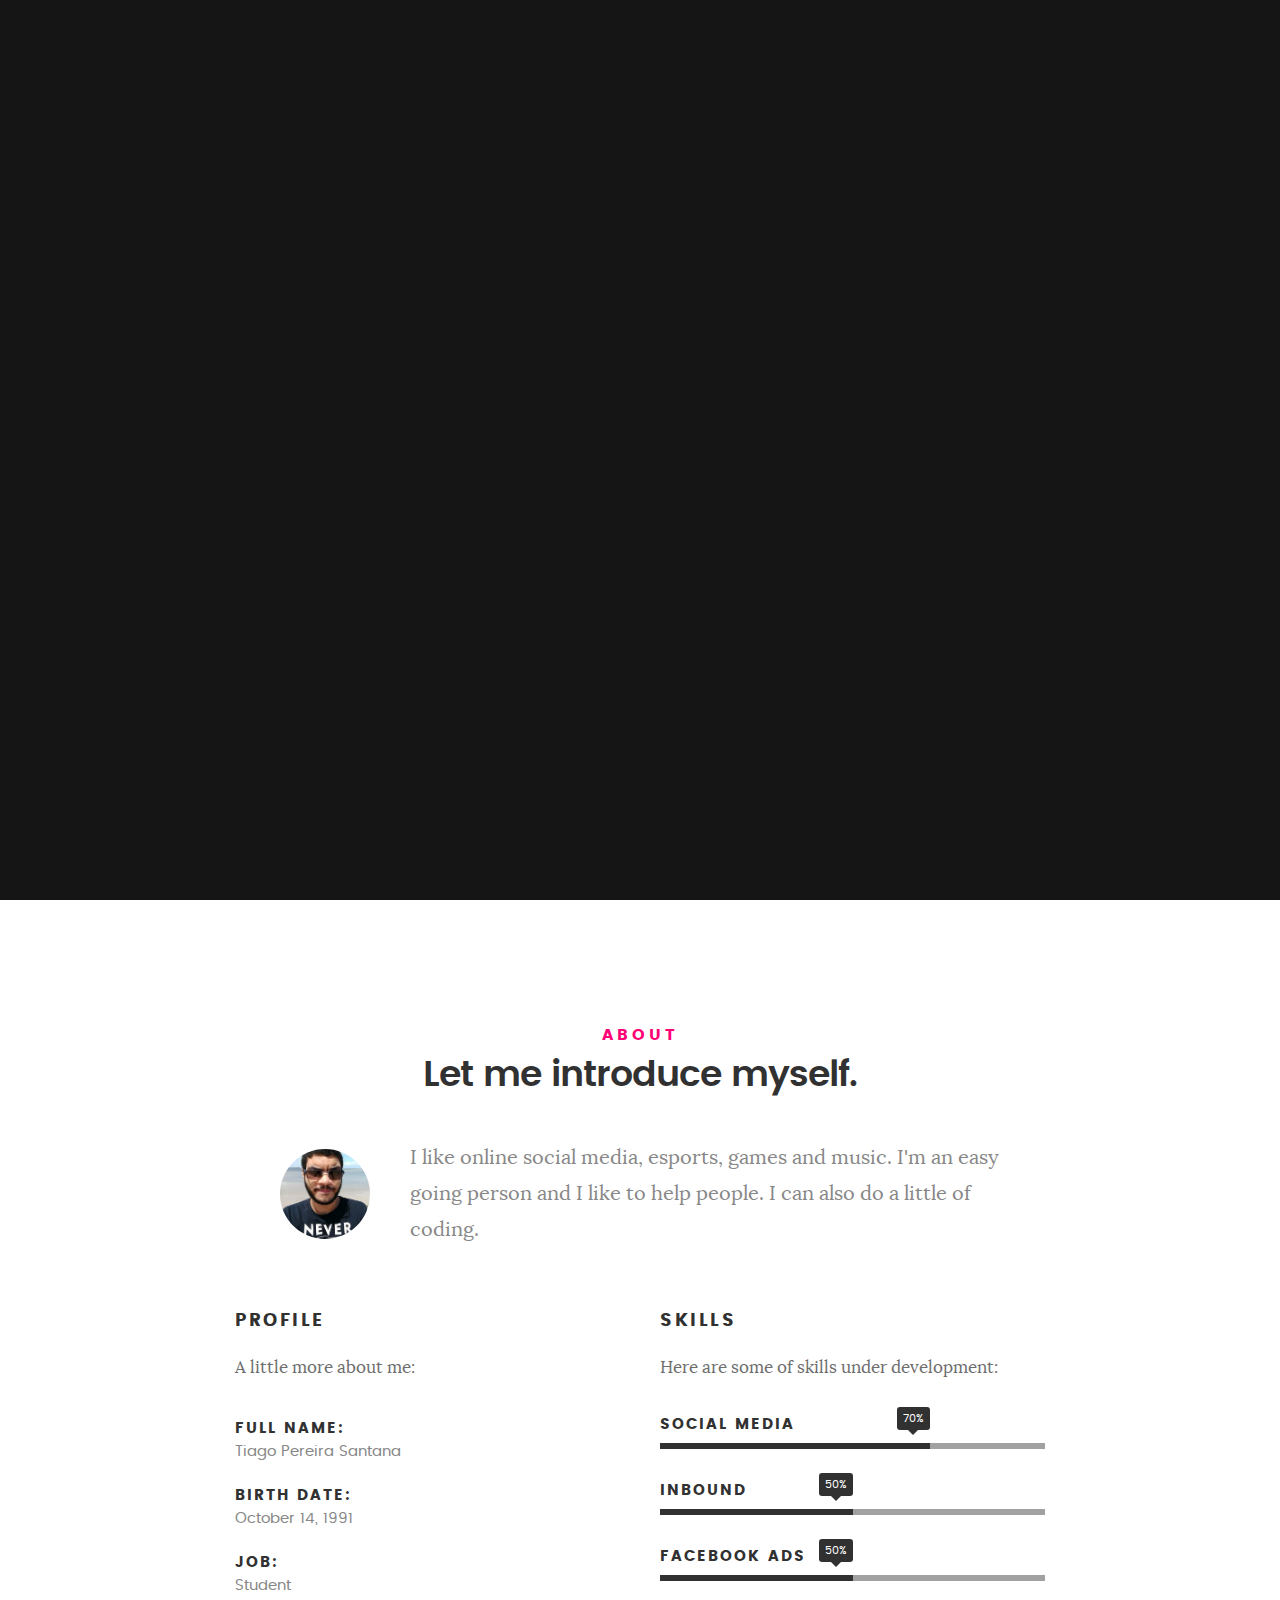
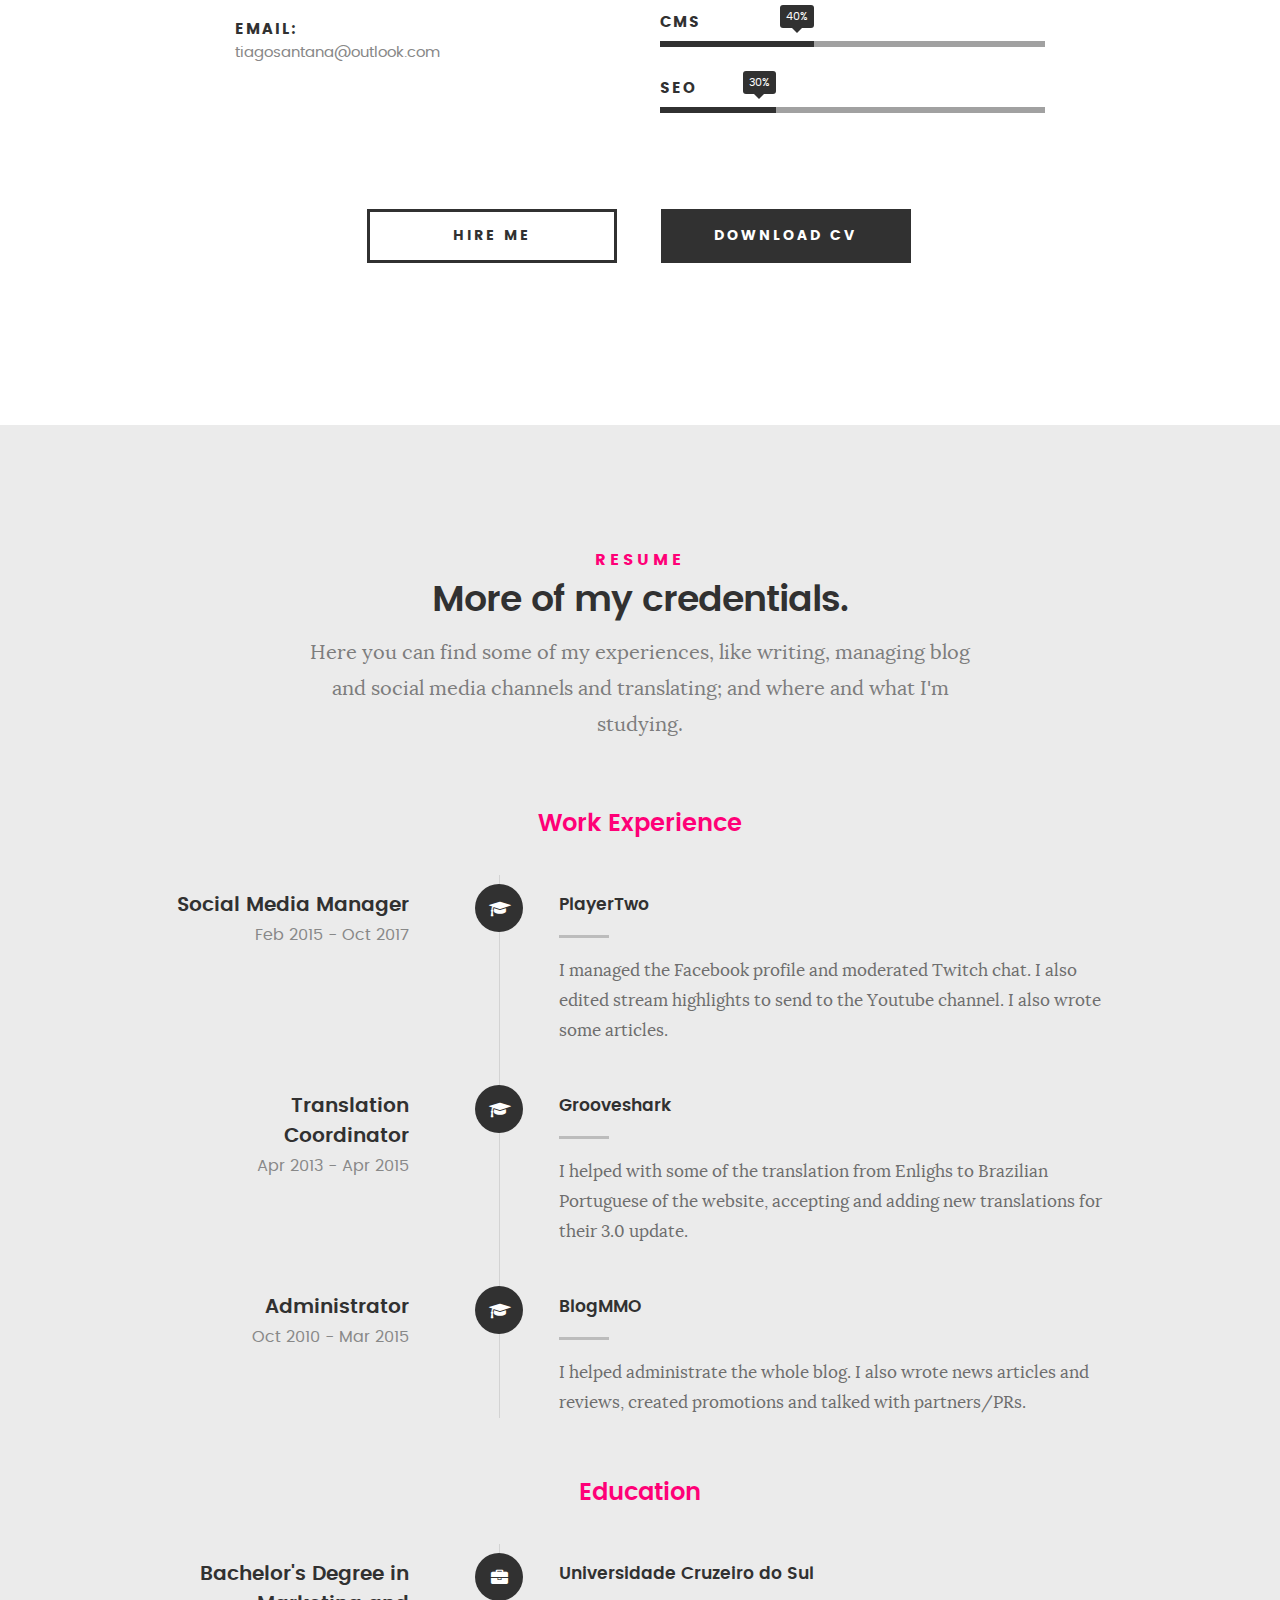
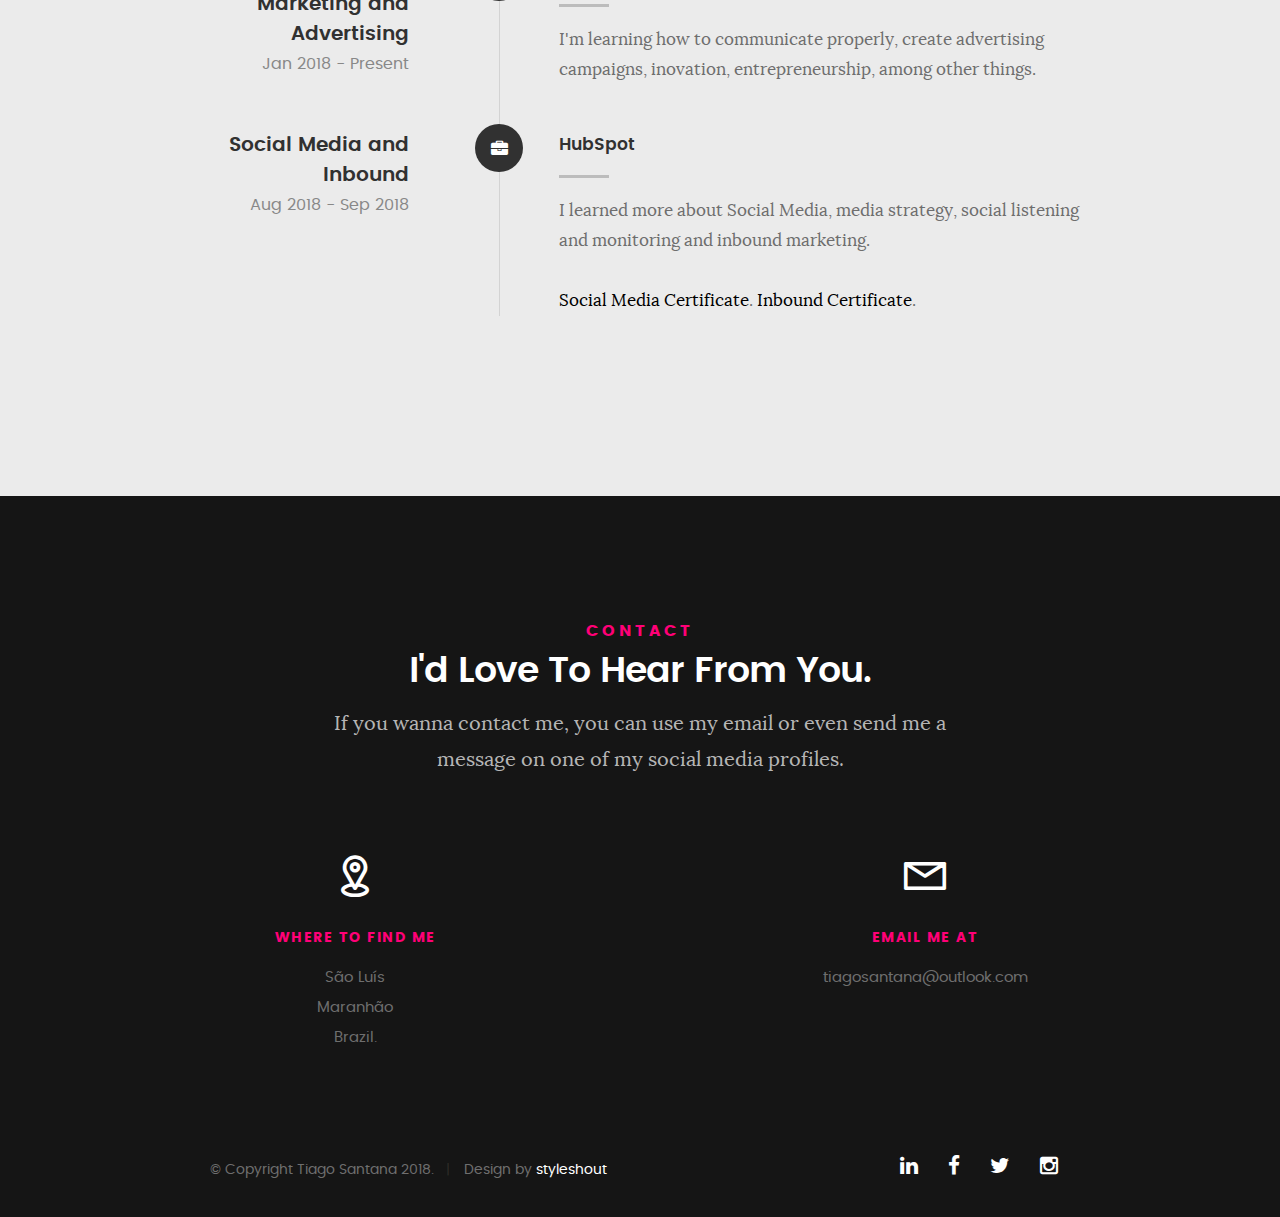
==== index.html @ cdd27bb0 "Lead text changed" ====
<!DOCTYPE html>
<!--[if IE 8 ]><html class="no-js oldie ie8" lang="en"> <![endif]-->
<!--[if IE 9 ]><html class="no-js oldie ie9" lang="en"> <![endif]-->
<!--[if (gte IE 9)|!(IE)]><!--><html class="no-js" lang="en"> <!--<![endif]-->
<head>

   <!--- basic page needs
   ================================================== -->
   <meta charset="utf-8">
	<title>Tiago Santana</title>
	<meta name="description" content="Personal website">  
	<meta name="author" content="Tiago Santana">

   <!-- mobile specific metas
   ================================================== -->
	<meta name="viewport" content="width=device-width, initial-scale=1, maximum-scale=1">

 	<!-- CSS
   ================================================== -->
   <link rel="stylesheet" href="css/base.css">  
   <link rel="stylesheet" href="css/main.css">
   <link rel="stylesheet" href="css/vendor.css">     

   <!-- script
   ================================================== -->   
	<script src="js/modernizr.js"></script>
	<script src="js/pace.min.js"></script>

   <!-- favicons
	================================================== -->
	<link rel="icon" type="image/png" href="favicon.png">

</head>

<body id="top">

	<!-- header 
   ================================================== -->
   <header>   	
   	<div class="row">

   		<div class="top-bar">
   			<a class="menu-toggle" href="#"><span>Menu</span></a>

	   		<div class="logo">
		         <a href="index.html">MENU</a>
		      </div>		      

		   	<nav id="main-nav-wrap">
					<ul class="main-navigation">
						<li class="current"><a class="smoothscroll"  href="#intro" title="">Home</a></li>
						<li><a class="smoothscroll"  href="#about" title="">About</a></li>
						<li><a class="smoothscroll"  href="#resume" title="">Resume</a></li>				
						<li><a class="smoothscroll"  href="#contact" title="">Contact</a></li>	
						<li><a href="styles.html" title="">Style Demo</a></li>				
					</ul>
				</nav>    		
   		</div> <!-- /top-bar --> 
   		
   	</div> <!-- /row --> 		
   </header> <!-- /header -->

	<!-- intro section
   ================================================== -->
   <section id="intro">   

   	<div class="intro-overlay"></div>	

   	<div class="intro-content">
   		<div class="row">

   			<div class="col-twelve">

	   			<h5>Well, hello there!</h5>
	   			<h1>Tiago Santana</h1>

	   			<p class="intro-position">
	   				<span>Marketing and Advertising Student</span>
	   				<span>Social Media Lover</span> 
	   			</p>

	   			<a class="button stroke smoothscroll" href="#about" title="">More About Me</a>

	   		</div>  
   			
   		</div>   		 		
   	</div> <!-- /intro-content --> 

   	<ul class="intro-social">
		 <li><a href="https://www.linkedin.com/in/tiagosantana/a"><i class="fa fa-linkedin"></i></a></li>        
         <li><a href="https://www.facebook.com/tiago.p.santana"><i class="fa fa-facebook"></i></a></li>
         <li><a href="https://twitter.com/tiagosantana"><i class="fa fa-twitter"></i></a></li>
         <li><a href="https://www.instagram.com/tiag0santana/"><i class="fa fa-instagram"></i></a></li>
      </ul> <!-- /intro-social -->      	

   </section> <!-- /intro -->


   <!-- about section
   ================================================== -->
   <section id="about">  

   	<div class="row section-intro">
   		<div class="col-twelve">

   			<h5>About</h5>
   			<h1>Let me introduce myself.</h1>

   			<div class="intro-info">

   				<img src="images/profile-pic.jpg" alt="Profile Picture">

   				<p class="lead">I like online social media, esports, games and music. I'm an easy going person and I like to help people. I can also do a little of coding.</p>
   			</div>   			

   		</div>   		
   	</div> <!-- /section-intro -->

   	<div class="row about-content">

   		<div class="col-six tab-full">

   			<h3>Profile</h3>
   			<p>A little more about me:</p>

   			<ul class="info-list">
   				<li>
   					<strong>Full Name:</strong>
   					<span>Tiago Pereira Santana</span>
   				</li>
   				<li>
   					<strong>Birth Date:</strong>
   					<span>October 14, 1991</span>
   				</li>
   				<li>
   					<strong>Job:</strong>
   					<span>Student</span>
   				</li>
   				<li>
   					<strong>Email:</strong>
   					<span>tiagosantana@outlook.com</span>
   				</li>

   			</ul> <!-- /info-list -->

   		</div>

   		<div class="col-six tab-full">

   			<h3>Skills</h3>
   			<p>Here are some of skills under development:</p>

				<ul class="skill-bars">
				   <li>
				   	<div class="progress percent70"><span>70%</span></div>
				   	<strong>Social Media</strong>
				   </li>
				   <li>
				   	<div class="progress percent50"><span>50%</span></div>
				   	<strong>Inbound</strong>
				   </li>
				   <li>
				   	<div class="progress percent50"><span>50%</span></div>
				   	<strong>Facebook Ads</strong>
				   </li>
				   <li>
				   	<div class="progress percent40"><span>40%</span></div>
				   	<strong>CMS</strong>
				   </li>
				   <li>

				   	<div class="progress percent30"><span>30%</span></div>
				   	<strong>SEO</strong>
				   </li>
      
				</ul> <!-- /skill-bars -->		

   		</div>

   	</div>

   	<div class="row button-section">
   		<div class="col-twelve">
   			<a href="#contact" title="Hire Me" class="button stroke smoothscroll">Hire Me</a>
   			<a href="/Tiago_Santana_Resume.pdf" title="Download CV" class="button button-primary">Download CV</a>
   		</div>   		
   	</div>

   </section> <!-- /process-->    


   <!-- resume Section
   ================================================== -->
	<section id="resume" class="grey-section">

		<div class="row section-intro">
   		<div class="col-twelve">

   			<h5>Resume</h5>
   			<h1>More of my credentials.</h1>

   			<p class="lead">Here you can find some of my experiences, like writing, managing blog and social media channels and translating; and where and what I'm studying.</p>

   		</div>   		
   	</div> <!-- /section-intro--> 

   	<div class="row resume-timeline">

   		<div class="col-twelve resume-header">

   			<h2>Work Experience</h2>

   		</div> <!-- /resume-header -->

   		<div class="col-twelve">

   			<div class="timeline-wrap">

   				<div class="timeline-block">

	   				<div class="timeline-ico">
	   					<i class="fa fa-graduation-cap"></i>
	   				</div>

	   				<div class="timeline-header">
	   					<h3>Social Media Manager</h3>
	   					<p>Feb 2015 - Oct 2017</p>
	   				</div>

	   				<div class="timeline-content">
	   					<h4>PlayerTwo</h4>
	   					<p>I managed the Facebook profile and moderated Twitch chat. I also edited stream highlights to send to the Youtube channel. I also wrote some articles.</p>
	   				</div>

	   			</div> <!-- /timeline-block -->

	   			<div class="timeline-block">

	   				<div class="timeline-ico">
	   					<i class="fa fa-graduation-cap"></i>
	   				</div>

	   				<div class="timeline-header">
	   					<h3>Translation Coordinator</h3>
	   					<p>Apr 2013 - Apr 2015</p>
	   				</div>

	   				<div class="timeline-content">
	   					<h4>Grooveshark</h4>
	   					<p>I helped with some of the translation from Enlighs to Brazilian Portuguese of the website, accepting and adding new translations for their 3.0 update.</p>
	   				</div>

	   			</div> <!-- /timeline-block -->

	   			<div class="timeline-block">

	   				<div class="timeline-ico">
	   					<i class="fa fa-graduation-cap"></i>
	   				</div>

	   				<div class="timeline-header">
	   					<h3>Administrator</h3>
	   					<p>Oct 2010 - Mar 2015</p>
	   				</div>

	   				<div class="timeline-content">
	   					<h4>BlogMMO</h4>
	   					<p>I helped administrate the whole blog. I also wrote news articles and reviews, created promotions and talked with partners/PRs.</p>
	   				</div>

	   			</div> <!-- /timeline-block -->

   			</div> <!-- /timeline-wrap -->   			

   		</div> <!-- /col-twelve -->
   		
   	</div> <!-- /resume-timeline -->
   	
   	<div class="row resume-timeline">

   		<div class="col-twelve resume-header">

   			<h2>Education</h2>

   		</div> <!-- /resume-header -->

   		<div class="col-twelve">

   			<div class="timeline-wrap">

   				<div class="timeline-block">

	   				<div class="timeline-ico">
	   					<i class="fa fa-briefcase"></i>
	   				</div>

	   				<div class="timeline-header">
	   					<h3>Bachelor's Degree in Marketing and Advertising</h3>
	   					<p>Jan 2018 - Present</p>
	   				</div>

	   				<div class="timeline-content">
	   					<h4>Universidade Cruzeiro do Sul</h4>
	   					<p>I'm learning how to communicate properly, create advertising campaigns, inovation, entrepreneurship, among other things.</p>
	   				</div>

	   			</div> <!-- /timeline-block -->

	   			<div class="timeline-block">

	   				<div class="timeline-ico">
	   					<i class="fa fa-briefcase"></i>
	   				</div>

	   				<div class="timeline-header">
	   					<h3>Social Media and Inbound</h3>
	   					<p>Aug 2018 - Sep 2018</p>
	   				</div>

	   				<div class="timeline-content">
	   					<h4>HubSpot</h4>
						   <p>I learned more about Social Media, media strategy, social listening and monitoring and inbound marketing.</p>
						   <p><a href="https://hubspot-academy.s3.amazonaws.com/prod/tracks/user-certificates/29-3602305-1534957780572.png" target="_blank">Social Media Certificate</a>. <a href="https://hubspot-academy.s3.amazonaws.com/prod/tracks/user-certificates/24-3602305-1535819175528.png" target="_blank">Inbound Certificate</a>.</p>
	   				</div>

	   			</div> <!-- /timeline-block -->

   			</div> <!-- /timeline-wrap -->   			

   		</div> <!-- /col-twelve -->
   		
   	</div> <!-- /resume-timeline -->
		
	</section> <!-- /features -->

	
   <!-- contact
   ================================================== -->
	<section id="contact">

		<div class="row section-intro">
   		<div class="col-twelve">

   			<h5>Contact</h5>
   			<h1>I'd Love To Hear From You.</h1>

   			<p class="lead">If you wanna contact me, you can use my email or even send me a message on one of my social media profiles.</p>

   		</div> 
   	</div> <!-- /section-intro -->

   	<div class="row contact-info">

   		<div class="col-six tab-full">

   			<div class="icon">
   				<i class="icon-pin"></i>
   			</div>

   			<h5>Where to find me</h5>

   			<p>
            São Luís<br>
            Maranhão<br>
            Brazil.
            </p>

   		</div>

   		<div class="col-six tab-full collapse">

   			<div class="icon">
   				<i class="icon-mail"></i>
   			</div>

   			<h5>Email Me At</h5>

   			<p>tiagosantana@outlook.com</p>

   		</div>
   		
   	</div> <!-- /contact-info -->
		
	</section> <!-- /contact -->


   <!-- footer
   ================================================== -->

   <footer>
     	<div class="row">

     		<div class="col-six tab-full pull-right social">

     			<ul class="footer-social">      
				  <li><a href="https://www.linkedin.com/in/tiagosantana/a"><i class="fa fa-linkedin"></i></a></li>  
			      <li><a href="https://www.facebook.com/tiago.p.santana"><i class="fa fa-facebook"></i></a></li>
			      <li><a href="https://twitter.com/tiagosantana"><i class="fa fa-twitter"></i></a></li>
			      <li><a href="https://www.instagram.com/tiag0santana/"><i class="fa fa-instagram"></i></a></li>
			   </ul> 
	      		
	      </div>

      	<div class="col-six tab-full">
	      	<div class="copyright">
		        	<span>© Copyright Tiago Santana 2018.</span> 
		        	<span>Design by <a href="http://www.styleshout.com/">styleshout</a></span>	         	
		         </div>		                  
	      	</div>

	      	<div id="go-top">
		         <a class="smoothscroll" title="Back to Top" href="#top"><i class="fa fa-long-arrow-up"></i></a>
		      </div>

      	</div> <!-- /row -->     	
   </footer>  

   <div id="preloader"> 
    	<div id="loader"></div>
   </div> 

   <!-- Java Script
   ================================================== --> 
   <script src="js/jquery-2.1.3.min.js"></script>
   <script src="js/plugins.js"></script>
   <script src="js/main.js"></script>

</body>

</html>
---- css/base.css ----
/**
 * =================================================================== 
 *
 *  Kards v1.0 Base Stylesheet
 *  url: styleshout.com
 *  03-01-2016
 *  ------------------------------------------------------------------
 *  TOC:
 *  01. reset
 *  02. basic/base setup styles
 *  03. grid
 *  04. MISC
 *
 * =================================================================== 
 */

/** 
 * ===================================================================
 * 01. reset - normalize.css v3.0.2 | MIT License | git.io/normalize
 *
 * ------------------------------------------------------------------- 
 */
html {
	font-family: sans-serif;
	-ms-text-size-adjust: 100%;
	-webkit-text-size-adjust: 100%;
}

body {
	margin: 0;
}

article,
aside,
details,
figcaption,
figure,
footer,
header,
hgroup,
main,
menu,
nav,
section,
summary {
	display: block;
}

audio,
canvas,
progress,
video {
	display: inline-block;
	vertical-align: baseline;
}

audio:not([controls]) {
	display: none;
	height: 0;
}

[hidden],
template {
	display: none;
}

a {
	background: transparent;
}

a:active,
a:hover {
	outline: 0;
}

abbr[title] {
	border-bottom: 1px dotted;
}

b,
strong {
	font-weight: bold;
}

dfn {
	font-style: italic;
}

h1 {
	font-size: 2em;
	margin: 0.67em 0;
}

mark {
	background: #ff0;
	color: #000;
}

small {
	font-size: 80%;
}

sub,
sup {
	font-size: 75%;
	line-height: 0;
	position: relative;
	vertical-align: baseline;
}

sup {
	top: -0.5em;
}

sub {
	bottom: -0.25em;
}

img {
	border: 0;
}

svg:not(:root) {
	overflow: hidden;
}

figure {
	margin: 1em 40px;
}

hr {
	-moz-box-sizing: content-box;
	box-sizing: content-box;
	height: 0;
}

pre {
	overflow: auto;
}

code,
kbd,
pre,
samp {
	font-family: monospace, monospace;
	font-size: 1em;
}

button,
input,
optgroup,
select,
textarea {
	color: inherit;
	font: inherit;
	margin: 0;
}

button {
	overflow: visible;
}

button,
select {
	text-transform: none;
}

button,
html input[type="button"],
input[type="reset"],
input[type="submit"] {
	-webkit-appearance: button;
	cursor: pointer;
}

button[disabled],
html input[disabled] {
	cursor: default;
}

button::-moz-focus-inner,
input::-moz-focus-inner {
	border: 0;
	padding: 0;
}

input {
	line-height: normal;
}

input[type="checkbox"],
input[type="radio"] {
	box-sizing: border-box;
	padding: 0;
}

input[type="number"]::-webkit-inner-spin-button,
input[type="number"]::-webkit-outer-spin-button {
	height: auto;
}

input[type="search"] {
	-webkit-appearance: textfield;
	-moz-box-sizing: content-box;
	-webkit-box-sizing: content-box;
	box-sizing: content-box;
}

input[type="search"]::-webkit-search-cancel-button,
input[type="search"]::-webkit-search-decoration {
	-webkit-appearance: none;
}

fieldset {
	border: 1px solid #c0c0c0;
	margin: 0 2px;
	padding: 0.35em 0.625em 0.75em;
}

legend {
	border: 0;
	padding: 0;
}

textarea {
	overflow: auto;
}

optgroup {
	font-weight: bold;
}

table {
	border-collapse: collapse;
	border-spacing: 0;
}

td,
th {
	padding: 0;
}

/** 
 * ===================================================================
 * 02. basic/base setup styles - (_basic.scss)
 *
 * ------------------------------------------------------------------- 
 */
html {
	font-size: 62.5%;
	box-sizing: border-box;
}

*,
*::before,
*::after {
	box-sizing: inherit;
}

body {
	font-weight: normal;
	line-height: 1;
	text-rendering: optimizeLegibility;
	word-wrap: break-word;
	-webkit-overflow-scrolling: touch;
	-webkit-text-size-adjust: none;
}

body,
input,
button {
	-moz-osx-font-smoothing: grayscale;
	-webkit-font-smoothing: antialiased;
}

/**
 * Media - (_basic.scss)
 * ------------------------------------------------------------------- 
 */
img,
video {
	max-width: 100%;
	height: auto;
}

/**
 * Typography resets - (_basic.scss)
 * ------------------------------------------------------------------- 
 */
div,
dl,
dt,
dd,
ul,
ol,
li,
h1,
h2,
h3,
h4,
h5,
h6,
pre,
form,
p,
blockquote,
th,
td {
	margin: 0;
	padding: 0;
}

h1,
h2,
h3,
h4,
h5,
h6 {
	-webkit-font-variant-ligatures: common-ligatures;
	-moz-font-variant-ligatures: common-ligatures;
	font-variant-ligatures: common-ligatures;
	text-rendering: optimizeLegibility;
}

em,
i {
	font-style: italic;
	line-height: inherit;
}

strong,
b {
	font-weight: bold;
	line-height: inherit;
}

small {
	font-size: 60%;
	line-height: inherit;
}

ol,
ul {
	list-style: none;
}

li {
	display: block;
}

/**
 * links - (_basic.scss)
 * ------------------------------------------------------------------- 
 */
a {
	text-decoration: none;
	line-height: inherit;
}

a img {
	border: none;
}

/**
 * inputs - (_basic.scss)
 * ------------------------------------------------------------------- 
 */
fieldset {
	margin: 0;
	padding: 0;
}

input[type="email"],
input[type="number"],
input[type="search"],
input[type="text"],
input[type="tel"],
input[type="url"],
input[type="password"],
textarea {
	-webkit-appearance: none;
	-moz-appearance: none;
	-ms-appearance: none;
	-o-appearance: none;
	appearance: none;
}

/** 
 * ===================================================================
 * 03. grid - (_grid.scss)
 *
 * ------------------------------------------------------------------- 
 */
.row {
	width: 94%;
	max-width: 1140px;
	margin: 0 auto;
}

.row:before,
.row:after {
	content: "";
	display: table;
}

.row:after {
	clear: both;
}

.row .row {
	width: auto;
	max-width: none;
	margin-left: -20px;
	margin-right: -20px;
}

[class*="col-"],
.bgrid {
	float: left;
}

[class*="col-"] + [class*="col-"].end {
	float: right;
}

[class*="col-"] {
	padding: 0 20px;
}

.col-one {
	width: 8.33333%;
}

.col-two,
.col-1-6 {
	width: 16.66667%;
}

.col-three,
.col-1-4 {
	width: 25%;
}

.col-four,
.col-1-3 {
	width: 33.33333%;
}

.col-five {
	width: 41.66667%;
}

.col-six,
.col-1-2 {
	width: 50%;
}

.col-seven {
	width: 58.33333%;
}

.col-eight,
.col-2-3 {
	width: 66.66667%;
}

.col-nine,
.col-3-4 {
	width: 75%;
}

.col-ten,
.col-5-6 {
	width: 83.33333%;
}

.col-eleven {
	width: 91.66667%;
}

.col-twelve,
.col-full {
	width: 100%;
}

/**
 * small screens - (_grid.scss)
 * --------------------------------------------------------------- 
 */
@media screen and (max-width:1024px) {
	.row .row {
		margin-left: -18px;
		margin-right: -18px;
	}

	[class*="col-"] {
		padding: 0 18px;
	}

}

/**
 * tablets - (_grid.scss)
 * --------------------------------------------------------------- 
 */
@media screen and (max-width:768px) {
	.row {
		width: auto;
		padding-left: 30px;
		padding-right: 30px;
	}

	.row .row {
		padding-left: 0;
		padding-right: 0;
		margin-left: -15px;
		margin-right: -15px;
	}

	[class*="col-"] {
		padding: 0 15px;
	}

	.tab-1-4 {
		width: 25%;
	}

	.tab-1-3 {
		width: 33.33333%;
	}

	.tab-1-2 {
		width: 50%;
	}

	.tab-2-3 {
		width: 66.66667%;
	}

	.tab-3-4 {
		width: 75%;
	}

	.tab-full {
		width: 100%;
	}

}

/**
 * large mobile devices - (_grid.scss)
 * --------------------------------------------------------------- 
 */
@media screen and (max-width:600px) {
	.row {
		padding-left: 25px;
		padding-right: 25px;
	}

	.row .row {
		margin-left: -10px;
		margin-right: -10px;
	}

	[class*="col-"] {
		padding: 0 10px;
	}

	.mob-1-4 {
		width: 25%;
	}

	.mob-1-2 {
		width: 50%;
	}

	.mob-3-4 {
		width: 75%;
	}

	.mob-full {
		width: 100%;
	}

}

/**
 * small mobile devices - (_grid.scss)
 * --------------------------------------------------------------- 
 */
@media screen and (max-width:400px) {
	.row .row {
		padding-left: 0;
		padding-right: 0;
		margin-left: 0;
		margin-right: 0;
	}

	[class*="col-"] {
		width: 100% !important;
		float: none !important;
		clear: both !important;
		margin-left: 0;
		margin-right: 0;
		padding: 0;
	}

	[class*="col-"] + [class*="col-"].end {
		float: none;
	}

}

/** 
 * ===================================================================
 * block grids - (_grid.scss)
 *
 * ------------------------------------------------------------------- 
 */
[class*="block-"]:before,
[class*="block-"]:after {
	content: "";
	display: table;
}

[class*="block-"]:after {
	clear: both;
}

.block-1-6 .bgrid {
	width: 16.66667%;
}

.block-1-4 .bgrid {
	width: 25%;
}

.block-1-3 .bgrid {
	width: 33.33333%;
}

.block-1-2 .bgrid {
	width: 50%;
}

/**
 * Clearing for block grid columns. Allow columns with 
 * different heights to align properly.
 */
.block-1-6 .bgrid:nth-child(6n+1),
.block-1-4 .bgrid:nth-child(4n+1),
.block-1-3 .bgrid:nth-child(3n+1),
.block-1-2 .bgrid:nth-child(2n+1) {
	clear: both;
}

/**
 * small screens - (_grid.scss)
 * --------------------------------------------------------------- 
 */
@media screen and (max-width:1024px) {
	.block-s-1-6 .bgrid {
		width: 16.66667%;
	}

	.block-s-1-4 .bgrid {
		width: 25%;
	}

	.block-s-1-3 .bgrid {
		width: 33.33333%;
	}

	.block-s-1-2 .bgrid {
		width: 50%;
	}

	.block-s-full .bgrid {
		width: 100%;
		clear: both;
	}

	[class*="block-s-"] .bgrid:nth-child(n) {
		clear: none;
	}

	.block-s-1-6 .bgrid:nth-child(6n+1),
	.block-s-1-4 .bgrid:nth-child(4n+1),
	.block-s-1-3 .bgrid:nth-child(3n+1),
	.block-s-1-2 .bgrid:nth-child(2n+1) {
		clear: both;
	}

}

/**
 * tablets - (_grid.scss)
 * --------------------------------------------------------------- 
 */
@media screen and (max-width:768px) {
	.block-tab-1-6 .bgrid {
		width: 16.66667%;
	}

	.block-tab-1-4 .bgrid {
		width: 25%;
	}

	.block-tab-1-3 .bgrid {
		width: 33.33333%;
	}

	.block-tab-1-2 .bgrid {
		width: 50%;
	}

	.block-tab-full .bgrid {
		width: 100%;
		clear: both;
	}

	[class*="block-tab-"] .bgrid:nth-child(n) {
		clear: none;
	}

	.block-tab-1-6 .bgrid:nth-child(6n+1),
	.block-tab-1-4 .bgrid:nth-child(4n+1),
	.block-tab-1-3 .bgrid:nth-child(3n+1),
	.block-tab-1-2 .bgrid:nth-child(2n+1) {
		clear: both;
	}

}

/**
 * large mobile devices - (_grid.scss)
 * --------------------------------------------------------------- 
 */
@media screen and (max-width:600px) {
	.block-mob-1-6 .bgrid {
		width: 16.66667%;
	}

	.block-mob-1-4 .bgrid {
		width: 25%;
	}

	.block-mob-1-3 .bgrid {
		width: 33.33333%;
	}

	.block-mob-1-2 .bgrid {
		width: 50%;
	}

	.block-mob-full .bgrid {
		width: 100%;
		clear: both;
	}

	[class*="block-mob-"] .bgrid:nth-child(n) {
		clear: none;
	}

	.block-mob-1-6 .bgrid:nth-child(6n+1),
	.block-mob-1-4 .bgrid:nth-child(4n+1),
	.block-mob-1-3 .bgrid:nth-child(3n+1),
	.block-mob-1-2 .bgrid:nth-child(2n+1) {
		clear: both;
	}

}

/**
 * stack on small mobile devices - (_grid.scss)
 * --------------------------------------------------------------- 
 */
@media screen and (max-width:400px) {
	.stack .bgrid {
		width: 100% !important;
		float: none !important;
		clear: both !important;
		margin-left: 0;
		margin-right: 0;
	}

}

/** 
 * ===================================================================
 * 04. MISC  - (_grid.scss)
 *
 * ------------------------------------------------------------------- 
 */

/**
 * Clearing - (http://nicolasgallagher.com/micro-clearfix-hack/
 */
.group:before,
.group:after {
	content: "";
	display: table;
}

.group:after {
	clear: both;
}

/**
 * Misc Helper Styles 
 */
.hide {
	display: none;
}

.invisible {
	visibility: hidden;
}

.antialiased {
	-webkit-font-smoothing: antialiased;
	-moz-osx-font-smoothing: grayscale;
}

.remove-bottom {
	margin-bottom: 0;
}

.half-bottom {
	margin-bottom: 1.5rem !important;
}

.add-bottom {
	margin-bottom: 3rem !important;
}

.no-border {
	border: none;
}

.full-width {
	width: 100%;
}

.text-center {
	text-align: center;
}

.text-left {
	text-align: left;
}

.text-right {
	text-align: right;
}

.pull-left {
	float: left;
}

.pull-right {
	float: right;
}

.align-center {
	margin-left: auto;
	margin-right: auto;
	text-align: center;
}

/*# sourceMappingURL=base.css.map */
---- css/main.css ----
/**
 * =================================================================== 
 *
 *  Kards v1.0 Main Stylesheet
 *  url: styleshout.com
 *  03-01-2016
 *  ------------------------------------------------------------------
 *  TOC:
 *  01. webfonts and iconfonts
 *  02. base style overrides
 *  03. typography & general theme styles
 *  04. preloader
 *  05. forms
 *  06. buttons 
 *  07. other components
 *  08. common styles
 *  09. header styles
 *  10. intro
 *  11. about
 *  12. resume
 *  13. portfolio
 *  14. call-to-action section
 *  15. interest
 *  16. stats
 *  17. contact
 *  18. footer
 *
 * =================================================================== 
 */


/** 
 * ===================================================================
 * 01. webfonts and iconfonts - (_document-setup.scss)
 *
 * ------------------------------------------------------------------- 
 */
@import url("fonts.css");
@import url("font-awesome/css/font-awesome.min.css");
@import url("micons/micons.css");


/** 
 * ===================================================================
 * 02. base style overrides - (_document-setup.scss)
 *
 * ------------------------------------------------------------------- 
 */
html {
	font-size: 10px;
}

@media only screen and (max-width:1024px) {
	html {
		font-size: 9.411764705882353px;
	}
}
@media only screen and (max-width:768px) {
	html {
		font-size: 10px;
	}
}
@media only screen and (max-width:400px) {
	html {
		font-size: 9.411764705882353px;
	}
}

html, body {
	height: 100%;
}
body {
	background: #151515;
	font-family: "lora-regular", serif;
	font-size: 1.7rem;
	line-height: 3rem;
	color: #6e6e6e;
}

/**
 * links - (_document-setup.scss)
 * -------------------------------------------------------------------
 */
a, a:visited {
	color: #000000;
	-moz-transition: all 0.3s ease-in-out;
	-o-transition: all 0.3s ease-in-out;
	-webkit-transition: all 0.3s ease-in-out;
	-ms-transition: all 0.3s ease-in-out;
	transition: all 0.3s ease-in-out;
}
a:hover, a:focus, a:active {
	color: #FF0077;
	outline: 0;
}

/** 
 * ===================================================================
 * 03. typography & general theme styles - (_document-setup.scss)
 *
 * ------------------------------------------------------------------- 
 */
h1, h2, h3, h4, h5, h6, .h01, .h02, .h03, .h04, .h05, .h06 {
	font-family: "poppins-semibold", sans-serif;
	color: #313131;
	font-style: normal;
	text-rendering: optimizeLegibility;
	margin-bottom: 2.1rem;
}
h3, .h03, h4, .h04 {
	margin-bottom: 1.8rem;
}
h5, .h05, h6, .h06 {
	font-family: "poppins-bold";
	margin-bottom: 1.2rem;
}
h1, .h01 {
	font-size: 3.1rem;
	line-height: 1.355;
	letter-spacing: -.1rem;
}
@media only screen and (max-width:600px) {
	h1, .h01 {
		font-size: 2.6rem;
		letter-spacing: -.07rem;
	}
}
h2, .h02 {
	font-size: 2.4rem;
	line-height: 1.25;
}
h3, .h03 {
	font-size: 2rem;
	line-height: 1.5;
}
h4, .h04 {
	font-size: 1.7rem;
	line-height: 1.765;
}
h5, .h05 {
	font-size: 1.4rem;
	line-height: 1.714;
	text-transform: uppercase;
	letter-spacing: .15rem;
}
h6, .h06 {
	font-size: 1.3rem;
	line-height: 1.846;
	text-transform: uppercase;
	letter-spacing: .15rem;
}
p img {
	margin: 0;
}
p.lead {
	font-family: "lora-regular", serif;
	font-size: 2rem;
	line-height: 1.8;
	color: #888888;
}
@media only screen and (max-width:768px) {
	p.lead {
		font-size: 1.7rem;
	}
}
em, i, strong, b {
	font-size: 1.7rem;
	line-height: 3rem;
	font-style: normal;
	font-weight: normal;
}
em, i {
	font-family: "lora-italic", serif;
}
strong, b {
	font-family: "lora-bold", serif;
}
small {
	font-size: 1.2rem;
	line-height: inherit;
}
blockquote {
	margin: 3rem 0;
	padding-left: 4rem;
	position: relative;
}
blockquote:before {
	content: "\201C";
	font-size: 8rem;
	line-height: 0px;
	margin: 0;
	color: #313131;
	font-family: arial, sans-serif;
	position: absolute;
	top: 3rem;
	left: 0;
}
blockquote p {
	font-family: georgia, serif;
	font-style: italic;
	padding: 0;
	font-size: 1.9rem;
	line-height: 1.737;
}
blockquote cite {
	display: block;
	font-size: 1.3rem;
	font-style: normal;
	line-height: 1.616;
}
blockquote cite:before {
	content: "\2014 \0020";
}
blockquote cite a, blockquote cite a:visited {
	color: #888888;
	border: none;
}
abbr {
	font-family: "poppins-bold", serif;
	font-variant: small-caps;
	text-transform: lowercase;
	letter-spacing: .05rem;
	color: #888888;
}
var, kbd, samp, code, pre {
	font-family: Consolas, "Andale Mono", Courier, "Courier New", monospace;
}
pre {
	padding: 2.4rem 3rem 3rem;
	background: #F1F1F1;
}
code {
	font-size: 1.4rem;
	margin: 0 .2rem;
	padding: .3rem .6rem;
	white-space: nowrap;
	background: #F1F1F1;
	border: 1px solid #E1E1E1;
	border-radius: 3px;
}
pre > code {
	display: block;
	white-space: pre;
	line-height: 2;
	padding: 0;
	margin: 0;
}
pre.prettyprint > code {
	border: none;
}
del {
	text-decoration: line-through;
}
abbr[title], dfn[title] {
	border-bottom: 1px dotted;
	cursor: help;
}
mark {
	background: #FFF49B;
	color: #000;
}
hr {
	border: solid #d2d2d2;
	border-width: 1px 0 0;
	clear: both;
	margin: 2.4rem 0 1.5rem;
	height: 0;
}

/**
 * Lists - (_document-setup.scss)  
 * -------------------------------------------------------------------
 */
ol {
	list-style: decimal;
}
ul {
	list-style: disc;
}
li {
	display: list-item;
}
ol, ul {
	margin-left: 1.7rem;
}
ul li {
	padding-left: .4rem;
}
ul ul, ul ol, ol ol, ol ul {
	margin: .6rem 0 .6rem 1.7rem;
}
ul.disc li {
	display: list-item;
	list-style: none;
	padding: 0 0 0 .8rem;
	position: relative;
}
ul.disc li::before {
	content: "";
	display: inline-block;
	width: 8px;
	height: 8px;
	border-radius: 50%;
	background: #FF0077;
	position: absolute;
	left: -17px;
	top: 11px;
	vertical-align: middle;
}
dt {
	margin: 0;
	color: #FF0077;
}
dd {
	margin: 0 0 0 2rem;
}

/**
 * tables - (_document-setup.scss)  
 * -------------------------------------------------------------------
 */
table {
	border-width: 0;
	width: 100%;
	max-width: 100%;
	font-family: "lora-regular", sans-serif;
}
th, td {
	padding: 1.5rem 3rem;
	text-align: left;
	border-bottom: 1px solid #E8E8E8;
}
th {
	color: #313131;
	font-family: "poppins-bold", sans-serif;
}
td {
	line-height: 1.5;
}
th:first-child, td:first-child {
	padding-left: 0;
}
th:last-child, td:last-child {
	padding-right: 0;
}
.table-responsive {
	overflow-x: auto;
	-webkit-overflow-scrolling: touch;
}

/**
 * Spacing - (_document-setup.scss)  
 * -------------------------------------------------------------------
 */
button, .button {
	margin-bottom: 1.2;
}
fieldset {
	margin-bottom: 1.5rem;
}
input,
textarea,
select,
pre,
blockquote,
figure,
table,
p,
ul,
ol,
dl,
form,
.fluid-video-wrapper,
.ss-custom-select {
	margin-bottom: 3rem;
}

/**
 * floated image - (_document-setup.scss)  
 * -------------------------------------------------------------------
 */
img.pull-right {
	margin: .9rem 0 0 2.4rem;
}
img.pull-left {
	margin: .9rem 2.4rem 0 0;
}

/**
 * block grid paddings - (_document-setup.scss) 
 * -------------------------------------------------------------------
 */
.bgrid {
	padding: 0 20px;
}
@media only screen and (max-width:1024px) {
	.bgrid {
		padding: 0 18px;
	}
}
@media only screen and (max-width:768px) {
	.bgrid {
		padding: 0 15px;
	}
}
@media only screen and (max-width:600px) {
	.bgrid {
		padding: 0 10px;
	}
}
@media only screen and (max-width:400px) {
	.bgrid {
		padding: 0;
	}
}

/**
 * pace.js styles - minimal  - (_document-setup.scss)
 * -------------------------------------------------------------------
 */
.pace {
	-webkit-pointer-events: none;
	pointer-events: none;
	-webkit-user-select: none;
	-moz-user-select: none;
	user-select: none;
}
.pace-inactive {
	display: none;
}
.pace .pace-progress {
	background: #FF0077;
	position: fixed;
	z-index: 900;
	top: 0;
	right: 100%;
	width: 100%;
	height: 6px;
}

/** 
 * ===================================================================
 * 04. preloader - (_preloader-1.scss)
 *
 * ------------------------------------------------------------------- 
 */
#preloader {
	position: fixed;
	top: 0;
	left: 0;
	right: 0;
	bottom: 0;
	background: #151515;
	z-index: 800;
	height: 100%;
	width: 100%;
}
.no-js #preloader, .oldie #preloader {
	display: none;
}
#loader {
	position: absolute;
	left: 50%;
	top: 50%;
	width: 60px;
	height: 60px;
	margin: -30px 0 0 -30px;
	padding: 0;
}
#loader:before {
	content: "";
	border-top: 11px solid rgba(255, 255, 255, 0.1);
	border-right: 11px solid rgba(255, 255, 255, 0.1);
	border-bottom: 11px solid rgba(255, 255, 255, 0.1);
	border-left: 11px solid #FF0077;
	-webkit-animation: load 1.1s infinite linear;
	animation: load 1.1s infinite linear;
	display: block;
	border-radius: 50%;
	width: 60px;
	height: 60px;
}
@-webkit-keyframes load {
	0% {
		-webkit-transform: rotate(0deg);
		transform: rotate(0deg);
	}
	100% {
		-webkit-transform: rotate(360deg);
		transform: rotate(360deg);
	}
}
@keyframes load {
	0% {
		-webkit-transform: rotate(0deg);
		transform: rotate(0deg);
	}
	100% {
		-webkit-transform: rotate(360deg);
		transform: rotate(360deg);
	}
}

/** 
 * ===================================================================
 * 05. forms - (_forms.scss)
 *
 * ------------------------------------------------------------------- 
 */
fieldset {
	border: none;
}
input[type="email"],
input[type="number"],
input[type="search"],
input[type="text"],
input[type="tel"],
input[type="url"],
input[type="password"],
textarea,
select {
	display: block;
	height: 6rem;
	padding: 1.5rem 0;
	border: 0;
	outline: none;
	vertical-align: middle;
	color: #313131;
	font-family: "poppins-regular", sans-serif;
	font-size: 1.5rem;
	line-height: 3rem;
	max-width: 100%;
	background: transparent;
	border-bottom: 1px solid rgba(0, 0, 0, 0.3);
	-moz-transition: all 0.3s ease-in-out;
	-o-transition: all 0.3s ease-in-out;
	-webkit-transition: all 0.3s ease-in-out;
	-ms-transition: all 0.3s ease-in-out;
	transition: all 0.3s ease-in-out;
}
.ss-custom-select {
	position: relative;
	padding: 0;
}
.ss-custom-select select {
	-webkit-appearance: none;
	-moz-appearance: none;
	-ms-appearance: none;
	-o-appearance: none;
	appearance: none;
	text-indent: 0.01px;
	text-overflow: '';
	margin: 0;
	line-height: 3rem;
	vertical-align: middle;
}
.ss-custom-select select option {
	padding-left: 2rem;
	padding-right: 2rem;
}
.ss-custom-select select::-ms-expand {
	display: none;
}
.ss-custom-select::after {
	content: '\f0d7';
	font-family: 'FontAwesome';
	position: absolute;
	top: 50%;
	right: 1.5rem;
	margin-top: -10px;
	bottom: auto;
	width: 20px;
	height: 20px;
	line-height: 20px;
	font-size: 18px;
	text-align: center;
	pointer-events: none;
	color: #252525;
}

/* IE9 and below */
.oldie .ss-custom-select::after {
	display: none;
}
textarea {
	min-height: 25rem;
}
input[type="email"]:focus,
input[type="number"]:focus,
input[type="search"]:focus,
input[type="text"]:focus,
input[type="tel"]:focus,
input[type="url"]:focus,
input[type="password"]:focus,
textarea:focus,
select:focus {
	color: #cc005f;
	border-bottom: 1px solid #FF0077;
}
label, legend {
	font-family: "poppins-bold", sans-serif;
	font-size: 1.4rem;
	margin-bottom: .6rem;
	color: #3b3b3b;
	display: block;
}
input[type="checkbox"], input[type="radio"] {
	display: inline;
}
label > .label-text {
	display: inline-block;
	margin-left: 1rem;
	font-family: "poppins-regular", sans-serif;
	line-height: inherit;
}
label > input[type="checkbox"], label > input[type="radio"] {
	margin: 0;
	position: relative;
	top: .15rem;
}

/**
 * Style Placeholder Text  
 * -
 */
::-webkit-input-placeholder {
	color: #a1a1a1;
}
:-moz-placeholder {
	color: #a1a1a1;  /* Firefox 18- */
}
::-moz-placeholder {
	color: #a1a1a1;  /* Firefox 19+ */
}
:-ms-input-placeholder {
	color: #a1a1a1;
}
.placeholder {
	color: #a1a1a1 !important;
}

/** 
 * ===================================================================
 * 06. buttons - (_button-essentials.scss)
 *
 * ------------------------------------------------------------------- 
 */
.button,
a.button,
button,
input[type="submit"],
input[type="reset"],
input[type="button"] {
	display: inline-block;
	font-family: "poppins-bold", sans-serif;
	font-size: 1.4rem;
	text-transform: uppercase;
	letter-spacing: .3rem;
	height: 5.4rem;
	line-height: 5.4rem;
	padding: 0 3rem;
	margin: 0 .3rem 1.2rem 0;
	background: #d8d8d8;
	color: #313131;
	text-decoration: none;
	cursor: pointer;
	text-align: center;
	white-space: nowrap;
	border: none;
	-moz-transition: all 0.3s ease-in-out;
	-o-transition: all 0.3s ease-in-out;
	-webkit-transition: all 0.3s ease-in-out;
	-ms-transition: all 0.3s ease-in-out;
	transition: all 0.3s ease-in-out;
}
.button:hover,
a.button:hover,
button:hover,
input[type="submit"]:hover,
input[type="reset"]:hover,
input[type="button"]:hover,
.button:focus,
button:focus,
input[type="submit"]:focus,
input[type="reset"]:focus,
input[type="button"]:focus {
	background: #bebebe;
	color: #000000;
	outline: 0;
}
.button.button-primary,
a.button.button-primary,
button.button-primary,
input[type="submit"].button-primary,
input[type="reset"].button-primary,
input[type="button"].button-primary {
	background: #313131;
	color: #FFFFFF;
}
.button.button-primary:hover,
a.button.button-primary:hover,
button.button-primary:hover,
input[type="submit"].button-primary:hover,
input[type="reset"].button-primary:hover,
input[type="button"].button-primary:hover,
.button.button-primary:focus,
button.button-primary:focus,
input[type="submit"].button-primary:focus,
input[type="reset"].button-primary:focus,
input[type="button"].button-primary:focus {
	background: #1f1f1f;
}
button.full-width, .button.full-width {
	width: 100%;
	margin-right: 0;
}
button.medium, .button.medium {
	height: 5.7rem !important;
	line-height: 5.7rem !important;
	padding: 0 1.8rem !important;
}
button.large, .button.large {
	height: 6rem !important;
	line-height: 6rem !important;
	padding: 0rem 3rem !important;
}
button.stroke, .button.stroke {
	background: transparent !important;
	border: 3px solid #313131;
	line-height: 4.8rem;
}
button.stroke.medium, .button.stroke.medium {
	line-height: 5.1rem !important;
}
button.stroke.large, .button.stroke.large {
	line-height: 5.4rem !important;
}
button.stroke:hover, .button.stroke:hover {
	border: 3px solid #FF0077;
	color: #FF0077;
}
button::-moz-focus-inner, input::-moz-focus-inner {
	border: 0;
	padding: 0;
}


/** 
 * ===================================================================
 * 07. other components - (_others.scss)
 *
 * ------------------------------------------------------------------- 
 */

/**
 * alert box - (_alert-box.scss)
 * -------------------------------------------------------------------
 */
.alert-box {
	padding: 2.1rem 4rem 2.1rem 3rem;
	position: relative;
	margin-bottom: 3rem;
	border-radius: 3px;
	font-family: "poppins-regular", sans-serif;
	font-size: 1.5rem;
}
.alert-box .close {
	position: absolute;
	right: 1.8rem;
	top: 1.8rem;
	cursor: pointer;
}
.ss-error {
	background-color: #ffd1d2;
	color: #e65153;
}
.ss-success {
	background-color: #c8e675;
	color: #758c36;
}
.ss-info {
	background-color: #d7ecfb;
	color: #4a95cc;
}
.ss-notice {
	background-color: #fff099;
	color: #bba31b;
}

/**
 * additional typo styles - (_additional-typo.scss)
 * -------------------------------------------------------------------
 */

/**
 * drop cap 
 */
.drop-cap:first-letter {
	float: left;
	margin: 0;
	padding: 1.5rem .6rem 0 0;
	font-size: 8.4rem;
	font-family: "poppins-bold", sans-serif;
	line-height: 6rem;
	text-indent: 0;
	background: transparent;
	color: #313131;
}

/**
 * line definition style
 */
.lining dt, .lining dd {
	display: inline;
	margin: 0;
}
.lining dt + dt:before, .lining dd + dt:before {
	content: "\A";
	white-space: pre;
}
.lining dd + dd:before {
	content: ", ";
}
.lining dd + dd:before {
	content: ", ";
}
.lining dd:before {
	content: ": ";
	margin-left: -0.2em;
}

/**
 * dictionary definition style
 */
.dictionary-style dt {
	display: inline;
	counter-reset: definitions;
}
.dictionary-style dt + dt:before {
	content: ", ";
	margin-left: -0.2em;
}
.dictionary-style dd {
	display: block;
	counter-increment: definitions;
}
.dictionary-style dd:before {
	content: counter(definitions, decimal) ". ";
}

/** 
 * Pull Quotes
 * -----------
 * markup:
 *
 * <aside class="pull-quote">
 *		<blockquote>
 *			<p></p>
 *		</blockquote>
 *	</aside>
 *
 * --------------------------------------------------------------------- 
 */
.pull-quote {
	position: relative;
	padding: 2.1rem 3rem 2.1rem 0px;
}
.pull-quote:before, .pull-quote:after {
	height: 1em;
	position: absolute;
	font-size: 8rem;
	font-family: Arial, Sans-Serif;
	color: #333;
}
.pull-quote:before {
	content: "\201C";
	top: 33px;
	left: 0;
}
.pull-quote:after {
	content: '\201D';
	bottom: -33px;
	right: 0;
}
.pull-quote blockquote {
	margin: 0;
}
.pull-quote blockquote:before {
	content: none;
}

/** 
 * Stats Tab
 * ---------
 * markup:
 *
 * <ul class="stats-tabs">
 *		<li><a href="#">[value]<em>[name]</em></a></li>
 *	</ul>
 *
 * Extend this object into your markup.
 *
 * ---------------------------------------------------------------------
 */
.stats-tabs {
	padding: 0;
	margin: 3rem 0;
}
.stats-tabs li {
	display: inline-block;
	margin: 0 1.5rem 3rem 0;
	padding: 0 1.5rem 0 0;
	border-right: 1px solid #ccc;
}
.stats-tabs li:last-child {
	margin: 0;
	padding: 0;
	border: none;
}
.stats-tabs li a {
	display: inline-block;
	font-size: 2.5rem;
	font-family: "poppins-bold", sans-serif;
	border: none;
	color: #252525;
}
.stats-tabs li a:hover {
	color: #FF0077;
}
.stats-tabs li a em {
	display: block;
	margin: .6rem 0 0 0;
	font-size: 1.4rem;
	font-family: "poppins-regular", sans-serif;
	color: #888888;
}

/**
 * skillbars - (_skillbars.scss)
 * -------------------------------------------------------------------
 */
.skill-bars {
	list-style: none;
	margin: 6rem 0 3rem;
}
.skill-bars li {
	height: .6rem;
	background: #a1a1a1;
	width: 100%;
	margin-bottom: 6rem;
	padding: 0;
	position: relative;
}
.skill-bars li strong {
	position: absolute;
	left: 0;
	top: -3rem;
	font-family: "poppins-bold", sans-serif;
	color: #313131;
	text-transform: uppercase;
	letter-spacing: .2rem;
	font-size: 1.5rem;
	line-height: 2.4rem;
}
.skill-bars li .progress {
	background: #313131;
	position: relative;
	height: 100%;
}
.skill-bars li .progress span {
	position: absolute;
	right: 0;
	top: -3.6rem;
	display: block;
	font-family: "poppins-regular", sans-serif;
	color: white;
	font-size: 1.1rem;
	line-height: 1;
	background: #313131;
	padding: .6rem .6rem;
	border-radius: 3px;
}
.skill-bars li .progress span::after {
	position: absolute;
	left: 50%;
	bottom: -5px;
	margin-left: -5px;
	border-right: 5px solid transparent;
	border-left: 5px solid transparent;
	border-top: 5px solid #313131;
	content: "";
}

.skill-bars li .percent5   { width: 5%; }
.skill-bars li .percent10  { width: 10%; }
.skill-bars li .percent15  { width: 15%; }
.skill-bars li .percent20  { width: 20%; }
.skill-bars li .percent25  { width: 25%; }
.skill-bars li .percent30  { width: 30%; }
.skill-bars li .percent35  { width: 35%; }
.skill-bars li .percent40  { width: 40%; }
.skill-bars li .percent45  { width: 45%; }
.skill-bars li .percent50  { width: 50%; }
.skill-bars li .percent55  { width: 55%; }
.skill-bars li .percent60  { width: 60%; }
.skill-bars li .percent65  { width: 65%; }
.skill-bars li .percent70  { width: 70%; }
.skill-bars li .percent75  { width: 75%; }
.skill-bars li .percent80  { width: 80%; }
.skill-bars li .percent85  { width: 85%; }
.skill-bars li .percent90  { width: 90%; }
.skill-bars li .percent95  { width: 95%; }
.skill-bars li .percent100 { width: 100%; }


/** 
 * ===================================================================
 * 08. common styles (_layout.scss)
 *
 * ------------------------------------------------------------------- 
 */
.grey-section {
	background: #ebebeb;
}
.grey-section p.lead {
	color: #7d7d7d;
}
.section-intro {
	max-width: 700px;
	margin-left: auto;
	margin-right: auto;
	text-align: center;
	margin-bottom: 3.6rem;
	position: relative;
}
.section-intro h1 {
	font-family: "poppins-semibold", serif;
	font-size: 3.6rem;
	color: #313131;
	line-height: 1.25;
	margin-bottom: 1.2rem;
}
.section-intro h5 {
	color: #FF0077;
	font-size: 1.6rem;
	line-height: 1.875;
	margin-bottom: 0.3rem;
	letter-spacing: .4rem;
}

/**
 * responsive:
 * common styles
 * ------------------------------------------------------------------- 
 */
@media only screen and (max-width:768px) {
	.section-intro {
		max-width: 650px;
	}
	.section-intro h1 {
		font-size: 3rem;
	}
}
@media only screen and (max-width:600px) {
	.section-intro h1 {
		font-size: 2.6rem;
	}
	.section-intro h5 {
		font-size: 1.5rem;
		letter-spacing: .3rem;
	}
}
@media only screen and (max-width:400px) {
	.section-intro h1 {
		font-size: 2.4rem;
	}
}


/** 
 * ===================================================================
 * 09. header styles - (_layout.scss)
 *
 * ------------------------------------------------------------------- 
 */
header {
	position: fixed;
	width: 100%;
	min-height: 66px;
	z-index: 600;
}
header .row {
	position: relative;
	min-height: 66px;
}
header .top-bar {
	display: block;
	background: #000000;
	min-width: 220px;
	min-height: 66px;
	position: absolute;
	left: 90px;
	top: 0;
}
header .logo {
	float: left;
	margin-left: 20px;
	margin-right: 50px;
	margin-top: 25px;
	position: relative;
}
header .logo a {
	display: block;
	margin: 0;
	padding: 0;
	border: none;
	font: 0/0 a;
	text-shadow: none;
	color: transparent;
	width: 92px;
	height: 15px;
	background: url("../images/logo.png") no-repeat center;
	background-size: 92px 15px;
}

/**
 * menu toggle - (_layout.css)
 * ------------------------------------------------------------------- 
 */
.menu-toggle {
	float: left;
	width: 40px;
	height: 40px;
	margin-left: 20px;
	margin-top: 13px;
	display: block;
	position: relative;
}
.menu-toggle span {
	display: block;
	background-color: #FF0077;
	width: 24px;
	height: 3px;
	margin-top: -1.5px;
	font: 0/0 a;
	text-shadow: none;
	color: transparent;
	position: absolute;
	right: 8px;
	top: 50%;
	bottom: auto;
	left: auto;
	-moz-transition: background 0.2s ease-in-out;
	-o-transition: background 0.2s ease-in-out;
	-webkit-transition: background 0.2s ease-in-out;
	-ms-transition: background 0.2s ease-in-out;
	transition: background 0.2s ease-in-out;
}
.menu-toggle span::before, .menu-toggle span::after {
	content: '';
	width: 100%;
	height: 100%;
	background-color: inherit;
	position: absolute;
	left: 0;
	-moz-transition-duration: 0.2s, 0.2s;
	-o-transition-duration: 0.2s, 0.2s;
	-webkit-transition-duration: 0.2s, 0.2s;
	-ms-transition-duration: 0.2s, 0.2s;
	transition-duration: 0.2s, 0.2s;
	-moz-transition-delay: 0.2s, 0s;
	-o-transition-delay: 0.2s, 0s;
	-webkit-transition-delay: 0.2s, 0s;
	-ms-transition-delay: 0.2s, 0s;
	transition-delay: 0.2s, 0s;
}
.menu-toggle span::before {
	top: -8px;
	-moz-transition-property: top, transform;
	-o-transition-property: top, transform;
	-webkit-transition-property: top, transform;
	-ms-transition-property: top, transform;
	transition-property: top, transform;
}
.menu-toggle span::after {
	bottom: -8px;
	-moz-transition-property: bottom, transform;
	-o-transition-property: bottom, transform;
	-webkit-transition-property: bottom, transform;
	-ms-transition-property: bottom, transform;
	transition-property: bottom, transform;
}

/* is clicked */
.menu-toggle.is-clicked span {
	background-color: rgba(255, 0, 119, 0);
}
.menu-toggle.is-clicked span::before, .menu-toggle.is-clicked span::after {
	background-color: #ff0077;
	-moz-transition-delay: 0s, 0.2s;
	-o-transition-delay: 0s, 0.2s;
	-webkit-transition-delay: 0s, 0.2s;
	-ms-transition-delay: 0s, 0.2s;
	transition-delay: 0s, 0.2s;
}
.menu-toggle.is-clicked span::before {
	top: 0;
	-webkit-transform: rotate(45deg);
	-ms-transform: rotate(45deg);
	transform: rotate(45deg);
}
.menu-toggle.is-clicked span::after {
	bottom: 0;
	-webkit-transform: rotate(-45deg);
	-ms-transform: rotate(-45deg);
	transform: rotate(-45deg);
}

/* navigation panel */
#main-nav-wrap {
	display: block;
	width: 100%;
	font-family: "poppins-medium", sans-serif;
	font-size: 1.5rem;
	position: absolute;
	top: 100%;
	left: 0;
}

/* dropdown nav */
.main-navigation {
	background: #000000;
	padding: 24px 30px 42px;
	margin: 0;
	width: 100%;
	height: auto;
	clear: both;
	display: none;
}
.main-navigation > li {
	display: block;
	height: auto;
	text-align: left;
	padding: 0;
}
.main-navigation li a {
	display: block;
	color: #FFFFFF;
	width: auto;
	padding: 15px 0;
	line-height: 16px;
	border: none;
}
.main-navigation li a:hover {
	color: #FF0077;
	padding-left: 1rem;
}
.main-navigation li.current > a {
	background: none;
	color: #FF0077;
}

/**
 * responsive:
 * header styles
 * --------------------------------------------------------------- 
 */
@media only screen and (max-width:1024px) {
	header .top-bar {
		left: 60px;
	}
}
@media only screen and (max-width:768px) {
	header .top-bar {
		left: 50px;
	}
}
@media only screen and (max-width:600px) {
	header .top-bar {
		left: 35px;
	}
}
@media only screen and (max-width:400px) {
	header .top-bar {
		left: 25px;
	}
}


/** 
 * ===================================================================
 * 10. intro - (_layout.scss) 
 *
 * ------------------------------------------------------------------- 
 */
#intro {
	background: #151515 url(../images/intro-bg.jpg) no-repeat center bottom;
	-webkit-background-size: cover;
	-moz-background-size: cover;
	background-size: cover;
	background-attachment: fixed;
	width: 100%;
	height: 100%;
	min-height: 720px;
	display: table;
	position: relative;
	text-align: center;
}
.intro-overlay {
	position: absolute;
	top: 0;
	left: 0;
	width: 100%;
	height: 100%;
	background: #111111;
	opacity: .85;
}

.intro-content {
	display: table-cell;
	vertical-align: middle;
	text-align: center;
	-webkit-transform: translateY(-2.1rem);
	-ms-transform: translateY(-2.1rem);
	transform: translateY(-2.1rem);
}
.intro-content h1 {
	color: #FFFFFF;
	font-family: "poppins-medium", sans-serif;
	font-size: 8.4rem;
	line-height: 1.071;
	max-width: 900px;
	margin-top: 0;
	margin-bottom: .6rem;
	margin-left: auto;
	margin-right: auto;
	text-shadow: 0 0 20px rgba(0, 0, 0, 0.5);
}
.intro-content h5 {
	color: #cc005f;
	font-family: "poppins-bold", sans-serif;
	font-size: 2.3rem;
	line-height: 1.565;
	margin-bottom: 0;
	text-transform: uppercase;
	letter-spacing: .3rem;
	text-shadow: 0 0 6px rgba(0, 0, 0, 0.2);
}
.intro-content .intro-position {
	font-family: "lora-regular", serif;
	font-size: 1.7rem;
	line-height: 2.4rem;
	text-transform: uppercase;
	letter-spacing: .2rem;
	color: #FFFFFF;
	text-shadow: 0 0 6px rgba(0, 0, 0, 0.2);
}
.intro-content .intro-position span {
	display: inline-block;
}
.intro-content .intro-position span::after {
	content: "|";
	text-align: center;
	display: inline-block;
	padding: 0 8px 0 14px;
	color: rgba(255, 255, 255, 0.3);
}
.intro-content .intro-position span:first-child::before {
	content: "|";
	text-align: center;
	display: inline-block;
	padding: 0 14px 0 8px;
	color: rgba(255, 255, 255, 0.3);
}
.intro-content .button {
	color: #FFFFFF !important;
	border-color: rgba(255, 255, 255, 0.3);
	height: 6rem !important;
	line-height: 5.4rem !important;
	padding: 0 3.5rem 0 3rem !important;
	margin-top: .6rem;
	font-size: 1.3rem;
	text-transform: uppercase;
	letter-spacing: .25rem;
}
.intro-content .button:hover, .intro-content .button:focus {
	border-color: #cc005f;
}
.intro-content .button::after {
	display: inline-block;
	content: "\f107";
	font-family: fontAwesome;
	font-size: 1.6rem;
	line-height: inherit;
	text-align: center;
	position: relative;
	left: 1.2rem;
}

.intro-social {
	display: block;
	position: absolute;
	width: 100%;
	left: 0;
	bottom: 7.2rem;
	font-size: 3.3rem;
	margin: 0;
	padding: 0;
}
.intro-social li {
	display: inline-block;
	margin: 0 20px;
	padding: 0;
}
.intro-social li a, .intro-social li a:visited {
	color: #FFFFFF;
}
.intro-social li a:hover, .intro-social li a:focus {
	color: #cc005f;
}

/**
 * responsive:
 * Intro
 * --------------------------------------------------------------- 
 */
@media only screen and (max-width:1024px) {
	.intro-content h1 {
		font-size: 7.6rem;
	}
	.intro-social {
		font-size: 3rem;
	}
	.intro-social li {
		margin: 0 15px;
	}
}
@media only screen and (max-width:768px) {
	#intro {
		min-height: 660px;
	}
	.intro-content h1 {
		font-size: 5.2rem;
	}
	.intro-content h5 {
		font-size: 1.8rem;
	}
	.intro-content .intro-position {
		font-size: 1.3rem;
	}
	.intro-social {
		font-size: 2.5rem;
	}
	.intro-social li {
		margin: 0 10px;
	}
}
@media only screen and (max-width:600px) {
	#intro {
		min-height: 600px;
	}
	.intro-content h1 {
		font-size: 4.6rem;
		margin-bottom: .6rem;
	}
	.intro-content h5 {
		font-size: 1.5rem;
		margin-bottom: .3rem;
		letter-spacing: .2rem;
	}
	.intro-content .intro-position {
		font-size: 1.2rem;
	}
	.intro-content .intro-position span {
		padding: 0 .6rem;
	}
	.intro-content .intro-position span::before, .intro-content .intro-position span::after {
		display: none !important;
	}
	.intro-social {
		font-size: 2.4rem;
	}
}


/** 
 * ===================================================================
 * 11. about - (_layout.scss)
 *
 * ------------------------------------------------------------------- 
 */
#about {
	background: #FFFFFF;
	padding-top: 12rem;
	padding-bottom: 15rem;
}
#about .section-intro {
	margin-bottom: 3rem;
}

.intro-info {
	margin-top: 4.2rem;
	margin-right: -30px;
	margin-left: -30px;
}
.intro-info img {
	height: 9rem;
	width: 9rem;
	border-radius: 50%;
	margin: .9rem 0 0 0;
	float: left;
}
.intro-info .lead {
	text-align: left;
	padding-left: 13rem;
}

.about-content {
	position: relative;
	text-align: left;
	max-width: 850px;
	margin-bottom: 3.6rem;
}
.about-content h3 {
	font-family: "poppins-bold", sans-serif;
	font-size: 1.8rem;
	text-transform: uppercase;
	letter-spacing: .25rem;
}
.about-content .info-list {
	list-style: none;
	margin-left: 0;
}
.about-content .info-list li {
	padding: 0 0 1.5rem 0;
	margin-bottom: .6rem;
}
.about-content .info-list li strong {
	font-family: "poppins-bold", sans-serif;
	color: #313131;
	text-transform: uppercase;
	letter-spacing: .2rem;
	font-size: 1.5rem;
	line-height: 3rem;
}
.about-content .info-list li span {
	display: block;
	font-family: "poppins-regular", sans-serif;
	color: #888888;
	font-size: 1.5rem;
	line-height: 1;
}
.about-content .skill-bars {
	margin-top: 6rem;
}

.button-section {
	text-align: center;
}
.button-section .button {
	width: 250px;
}
.button-section [class*="col-"] .button:first-child {
	margin-right: 4rem;
}

/**
 * responsive:
 * about
 * ------------------------------------------------------------------- 
 */
@media only screen and (max-width:1024px) {
	.intro-info {
		margin-right: 0;
		margin-left: 0;
	}
}
@media only screen and (max-width:768px) {
	.intro-info img {
		height: 7.8rem;
		width: 7.8rem;
	}
	.intro-info .lead {
		padding-left: 11rem;
	}
	.about-content h3 {
		text-align: center;
	}
	.about-content .info-list, .about-content .skill-bars {
		margin-bottom: 4.2rem;
	}
	.button-section .button {
		width: 100%;
		margin-bottom: 3rem;
	}
	.button-section [class*="col-"] .button:first-child {
		margin-right: 0;
	}
}
@media only screen and (max-width:600px) {
	.intro-info {
		text-align: center;
		margin-top: 3rem;
	}
	.intro-info img {
		height: 6.6rem;
		width: 6.6rem;
		float: none;
		display: inline-block;
	}
	.intro-info .lead {
		padding-left: 0;
		text-align: center;
	}
}

/** 
 * ===================================================================
 * 12. resume - (_layout.scss)
 *
 * ------------------------------------------------------------------- 
 */
#resume {
	padding-top: 12rem;
	padding-bottom: 12rem;
}

#resume .resume-header {
	text-align: center;
}
#resume .resume-header h2 {
	color: #FF0077;
}

#resume .resume-timeline {
	max-width: 980px;
}
#resume .timeline-wrap {
	position: relative;
	margin-top: 1.5rem;
	margin-bottom: 6rem;
}
#resume .timeline-wrap::before {
	content: "";
	display: block;
	width: 1px;
	height: 100%;
	background: rgba(0, 0, 0, 0.1);
	position: absolute;
	left: 35%;
	top: 0;
}
#resume .timeline-block {
	position: relative;
	padding-top: 1.5rem;
}
#resume .timeline-ico {
	height: 4.8rem;
	width: 4.8rem;
	line-height: 4.8rem;
	background: #313131;
	border-radius: 50%;
	text-align: center;
	color: #FFFFFF;
	position: absolute;
	left: 35%;
	top: .9rem;
	margin-left: -2.4rem;
}
#resume .timeline-ico i {
	position: relative;
	left: .05rem;
	top: .2rem;
}

#resume .timeline-header {
	float: left;
	width: 35%;
	padding-right: 90px;
	text-align: right;
}
#resume .timeline-header h3 {
	margin-bottom: 0;
}
#resume .timeline-header p {
	font-family: "poppins-regular", sans-serif;
	font-size: 1.6rem;
	color: #888888;
}
#resume .timeline-content {
	margin-left: 35%;
	padding-left: 60px;
}
#resume .timeline-content h4 {
	position: relative;
	padding-bottom: 1.8rem;
}
#resume .timeline-content h4::after {
	content: "";
	display: block;
	height: 3px;
	width: 50px;
	background: rgba(0, 0, 0, 0.2);
	position: absolute;
	left: 0;
	bottom: 0;
}

/**
 * responsive:
 * resume
 * ------------------------------------------------------------------- 
 */
@media only screen and (max-width:1024px) {
	#resume .timeline-header {
		padding-right: 50px;
	}
	#resume .timeline-header h3 {
		font-size: 1.8rem;
	}
	#resume .timeline-header p {
		font-size: 1.4rem;
	}
	#resume .timeline-content {
		padding-left: 50px;
	}
}
@media only screen and (max-width:768px) {
	#resume .timeline-wrap::before {
		left: 2.4rem;
	}
	#resume .timeline-ico {
		left: 2.4rem;
	}
	#resume .timeline-header {
		float: none;
		width: auto;
		padding-right: 15px;
		text-align: left;
	}
	#resume .timeline-header h3 {
		font-size: 2rem;
	}
	#resume .timeline-header p {
		font-size: 1.5rem;
		margin-bottom: 1.5rem;
	}
	#resume .timeline-content {
		margin: 0;
	}
	#resume .timeline-content h4 {
		padding-bottom: 0;
		padding-top: 2.1rem;
		margin-bottom: .6rem;
		font-size: 1.7rem;
	}
	#resume .timeline-content h4::after {
		bottom: auto;
		top: 0;
	}
	#resume .timeline-header, #resume .timeline-content {
		padding-left: 7rem;
	}
}
@media only screen and (max-width:480px) {
	#resume .resume-header h2 {
		font-size: 2.2rem;
	}
	#resume .timeline-wrap::before {
		left: 1.8rem;
	}
	#resume .timeline-ico {
		height: 3.6rem;
		width: 3.6rem;
		line-height: 3.6rem;
		left: 1.8rem;
		margin-left: -1.8rem;
		font-size: 1.5rem;
	}
	#resume .timeline-header, #resume .timeline-content {
		padding-left: 5.5rem;
	}
}


/** 
 * ===================================================================
 * 13. portfolio - (_layout.scss)
 *
 * ------------------------------------------------------------------- 
 */
#portfolio {
	background: #FFFFFF;
	padding-top: 12rem;
	padding-bottom: 12rem;
}
#portfolio .folio-item {
	padding: 0;
	position: relative;
	overflow: hidden;
}
#portfolio .folio-item img {
	vertical-align: middle;
	-moz-transition: all 0.5s ease-in-out;
	-o-transition: all 0.5s ease-in-out;
	-webkit-transition: all 0.5s ease-in-out;
	-ms-transition: all 0.5s ease-in-out;
	transition: all 0.5s ease-in-out;
}

#portfolio .overlay {
	position: absolute;
	top: 0;
	left: 0;
	width: 100%;
	height: 100%;
	background: transparent;
	-moz-transition: all 0.5s ease-in-out;
	-o-transition: all 0.5s ease-in-out;
	-webkit-transition: all 0.5s ease-in-out;
	-ms-transition: all 0.5s ease-in-out;
	transition: all 0.5s ease-in-out;
}

#portfolio .folio-item-table {
	display: table;
	width: 100%;
	height: 100%;
}
#portfolio .folio-item-cell {
	display: table-cell;
	vertical-align: middle;
	text-align: center;
	-moz-transition: all 0.5s ease-in-out;
	-o-transition: all 0.5s ease-in-out;
	-webkit-transition: all 0.5s ease-in-out;
	-ms-transition: all 0.5s ease-in-out;
	transition: all 0.5s ease-in-out;
	position: relative;
	left: -100%;
}

#portfolio .folio-title {
	color: #FFFFFF;
	font-size: 3.3rem;
	padding: 0 3rem;
	margin-bottom: 0;
}
#portfolio .folio-types {
	margin: 0;
	padding: 0;
	text-transform: uppercase;
	font-family: "poppins-regular", sans-serif;
	font-size: 1.2rem;
	letter-spacing: .1rem;
	color: rgba(255, 255, 255, 0.6);
}
#portfolio .folio-item:hover .overlay {
	background: rgba(0, 0, 0, 0.8);
}
#portfolio .folio-item:hover .folio-item-cell {
	left: 0;
}
#portfolio .folio-item:hover img {
	-webkit-transform: scale(1.05);
	-ms-transform: scale(1.05);
	transform: scale(1.05);
}

/**
 * responsive:
 * portfolio
 * ------------------------------------------------------------------- 
 */
@media only screen and (max-width:1024px) {
	#portfolio .folio-title {
		font-size: 3.1rem;
	}
}
@media only screen and (max-width:768px) {
	#portfolio .folio-title {
		font-size: 2.5rem;
	}
}
@media only screen and (max-width:400px) {
	#portfolio .folio-title {
		font-size: 2.2rem;
	}
}

/**
 * Popup Modal - (_layout.scss)
 * ------------------------------------------------------------------
 */
.popup-modal {
	max-width: 550px;
	background: #FFFFFF;
	position: relative;
	margin: 0 auto;
}
.popup-modal .media {
	position: relative;
}
.popup-modal img {
	vertical-align: bottom;
}
.popup-modal .description-box {
	padding: 1.8rem 3.6rem 3rem;
}
.popup-modal .description-box h4 {
	font-family: "poppins-bold", sans-serif;
	font-size: 1.5rem;
	line-height: 2.4rem;
	margin-bottom: .6rem;
}
.popup-modal .description-box p {
	font-family: "poppins-regular", sans-serif;
	font-size: 1.4rem;
	line-height: 2.4rem;
	margin-bottom: 12px;
}
.popup-modal .categories {
	font-family: "poppins-bold", sans-serif;
	font-size: 1.1rem;
	line-height: 1.8rem;
	text-transform: uppercase;
	letter-spacing: .1rem;
	display: block;
	text-align: left;
	color: rgba(0, 0, 0, 0.5);
}
.popup-modal .link-box {
	width: 100%;
	overflow: hidden;
	background: #000000;
}
.popup-modal .link-box a {
	font-family: "poppins-bold", sans-serif;
	font-size: 1.2rem;
	line-height: 6rem;
	color: #FFFFFF;
	text-transform: uppercase;
	letter-spacing: 3px;
	cursor: pointer;
	display: block;
	text-align: center;
	float: left;
	width: 50%;
	-moz-transition: all 0.3s ease-in-out;
	-o-transition: all 0.3s ease-in-out;
	-webkit-transition: all 0.3s ease-in-out;
	-ms-transition: all 0.3s ease-in-out;
	transition: all 0.3s ease-in-out;
}
.popup-modal .link-box a:first-child {
	border-right: 1px solid rgba(200, 200, 200, 0.1);
}
.popup-modal .link-box a:hover {
	background: #cc005f;
	border: none;
}
@media only screen and (max-width:600px) {
	.popup-modal {
		width: auto;
		margin: 0 20px;
	}
}

/**
 * transition effect for modal popup - (_layout.scss)
 * ------------------------------------------------------------------ 
 */

/* overlay at start */
.mfp-fade.mfp-bg {
	opacity: 0;
	-moz-transition: all 0.3s ease-in-out;
	-o-transition: all 0.3s ease-in-out;
	-webkit-transition: all 0.3s ease-in-out;
	-ms-transition: all 0.3s ease-in-out;
	transition: all 0.3s ease-in-out;
}

/* overlay animate in */
.mfp-fade.mfp-bg.mfp-ready {
	opacity: .9;
}

/* overlay animate out */
.mfp-fade.mfp-bg.mfp-removing {
	opacity: 0;
}

/* content at start */
.mfp-fade.mfp-wrap .mfp-content {
	opacity: 0;
	-webkit-transform: translateY(-100%);
	-ms-transform: translateY(-100%);
	transform: translateY(-100%);
	-moz-transition: all 0.3s ease-in-out;
	-o-transition: all 0.3s ease-in-out;
	-webkit-transition: all 0.3s ease-in-out;
	-ms-transition: all 0.3s ease-in-out;
	transition: all 0.3s ease-in-out;
}

/* content animate in */
.mfp-fade.mfp-wrap.mfp-ready .mfp-content {
	opacity: 1;
	-webkit-transform: translateY(0);
	-ms-transform: translateY(0);
	transform: translateY(0);
}

/* content animate out */
.mfp-fade.mfp-wrap.mfp-removing .mfp-content {
	opacity: 0;
	-webkit-transform: translateY(-100%);
	-ms-transform: translateY(-100%);
	transform: translateY(-100%);
}

/** 
 * ===================================================================
 * 14. call-to-action section - (_layout.scss)
 *
 * ------------------------------------------------------------------- 
 */
#cta {
	padding-top: 10.2rem;
	padding-bottom: 9rem;
	text-align: center;
}
#cta p.lead {
	color: #6e6e6e;
}
.cta-content {
	max-width: 640px;
}
.cta-thumb {
	display: inline-block;
	margin-bottom: 1.2rem;
}
.cta-thumb img {
	height: 7.8rem;
	width: 7.8rem;
	border-radius: 50%;
}

/**
 * section ads - (_layout.scss)
 * ------------------------------------------------------------------- 
 */
.section-ads h2 {
	position: relative;
	padding-bottom: 2.1rem;
}
.section-ads h2::after {
	content: "";
	display: block;
	height: 3px;
	width: 80px;
	background: rgba(0, 0, 0, 0.2);
	position: absolute;
	left: 50%;
	bottom: 0;
	margin-left: -40px;
}
.section-ads h2 a, .section-ads h2 a:visited {
	color: #313131;
}
.section-ads span {
	color: #3F0D39;
}

/**
 * responsive:
 * cta
 * -------------------------------------------------------------------
 */
@media only screen and (max-width:650px) {
	.cta-content {
		max-width: 650px;
	}
	.cta-content h2 {
		font-size: 2.4rem;
	}
}


/** 
 * ===================================================================
 * 15. interest - (_layout.scss)
 *
 * ------------------------------------------------------------------- 
 */
#interest {
	background: #313131 url(../images/bg.jpg) no-repeat center;
	-webkit-background-size: cover;
	-moz-background-size: cover;
	background-size: cover;
	padding-top: 12rem;
	padding-bottom: 12rem;
	color: white;
	position: relative;
}
#interest .overlay {
	position: absolute;
	top: 0;
	left: 0;
	width: 100%;
	height: 100%;
	background: #151515;
	opacity: .9;
}

#interest .section-intro {
	margin-bottom: 1.8rem;
}

#interest .section-intro h1 {
	color: white;
}
#interest .section-intro h5 {
	color: #FF0077;
}
#interest .section-intro p {
	color: rgba(255, 255, 255, 0.7);
}
.interest-content {
	max-width: 1200px;
}
.interest-list {
	margin-top: 1.2rem;
	text-align: center;
}
.interest-list .interest {
	margin-bottom: 1.2rem;
	padding: 0 30px;
}
.interest-list .icon {
	display: inline-block;
	margin-bottom: 2.1rem;
}
.interest-list .icon i {
	font-size: 5.4rem;
	color: #FF0077;
}
.interest-list h3 {
	color: #FFFFFF;
}
.interest-list .desc {
	color: rgba(255, 255, 255, 0.6);
}

/* pagination */
.owl-pagination {
	text-align: center;
	width: 100%;
	margin: .6rem 0 0;
}
.owl-theme .owl-controls .owl-page {
	display: inline-block;
}
.owl-theme .owl-controls .owl-page span {
	display: block;
	width: 1.2rem;
	height: 1.2rem;
	margin: 1.2rem .8rem 0 .8rem;
	border-radius: 50%;
	display: inline-block;
	background: #FFFFFF;
}
.owl-theme .owl-controls .owl-page.active span {
	background: #FF0077;
}


/** 
 * ===================================================================
 * 16. stats - (_layout.scss)
 *
 * ------------------------------------------------------------------- 
 */
#stats {
	background: #990047;
	padding-top: 7.2rem;
	padding-bottom: 6rem;
	text-align: center;
}
#stats .row {
	max-width: 1440px;
}
#stats .stat {
	border-left: 1px solid rgba(255, 255, 255, 0.12);
	min-height: 17.4rem;
}
#stats .stat:first-child {
	border: none;
}
#stats .icon-part i {
	font-size: 4.8rem;
	color: #000000;
}
#stats .stat-count {
	color: #FFFFFF;
	font-size: 3.6rem;
	margin-top: 1.2rem;
	margin-bottom: 0;
	font-family: "poppins-medium", sans-serif;
	color: white;
}
#stats .stat-title {
	color: rgba(255, 255, 255, 0.5);
}

/**
 * responsive:
 * stats
 * -------------------------------------------------------------------
 */
@media only screen and (max-width:1024px) {
	#stats .stat:nth-child(n) {
		border-left: 1px solid rgba(255, 255, 255, 0.12);
		padding-bottom: 1.5rem;
	}
	#stats .stat:nth-child(3n+1) {
		border: none;
	}
}
@media only screen and (max-width:768px) {
	#stats .stat:nth-child(n) {
		border-left: 1px solid rgba(255, 255, 255, 0.12);
	}
	#stats .stat:nth-child(2n+1) {
		border: none;
	}
}
@media only screen and (max-width:600px) {
	#stats .stat:nth-child(n) {
		border: none;
	}
}


/** 
 * ===================================================================
 * 17. contact - (_layout.scss)
 *
 * ------------------------------------------------------------------- 
 */
#contact {
	background: #151515;
	padding-top: 12rem;
	padding-bottom: 7.2rem;
}
#contact .section-intro h1 {
	color: white;
}
#contact .section-intro h5 {
	color: #FF0077;
}
#contact .section-intro p {
	color: rgba(255, 255, 255, 0.7);
}

/* contact form */
.contact-form {
	max-width: 740px;
}

.contact-form ::-webkit-input-placeholder {
	color: rgba(255, 255, 255, 0.3);
}
.contact-form :-moz-placeholder {
	color: rgba(255, 255, 255, 0.3);  /* Firefox 18- */
}
.contact-form ::-moz-placeholder {
	color: rgba(255, 255, 255, 0.3);  /* Firefox 19+ */
}
.contact-form :-ms-input-placeholder {
	color: rgba(255, 255, 255, 0.3);
}
.contact-form .placeholder {
	color: rgba(255, 255, 255, 0.3) !important;
}

#contact form {
	margin-top: 0;
	margin-bottom: 3rem;
}
#contact form .form-field {
	position: relative;
}
#contact form .form-field:before, #contact form .form-field:after {
	content: "";
	display: table;
}
#contact form .form-field:after {
	clear: both;
}
#contact form .form-field label {
	font-family: "poppins-bold", sans-serif;
	font-size: 1.1rem;
	line-height: 2.4rem;
	position: absolute;
	bottom: -1.2rem;
	right: .6rem;
	text-transform: uppercase;
	letter-spacing: .1rem;
	padding: 0 2rem;
	margin: 0;
	color: #FFFFFF;
	background: #FF0077;
}
#contact form .form-field label::after {
	position: absolute;
	left: -5px;
	top: 50%;
	margin-top: -6px;
	border-top: 5px solid transparent;
	border-bottom: 5px solid transparent;
	border-right: 5px solid #FF0077;
	content: "";
}
#contact input[type="text"],
#contact input[type="password"],
#contact input[type="email"],
#contact textarea {
	width: 100%;
	color: rgba(255, 255, 255, 0.7);
	margin-bottom: 0;
	border: none;
	border-bottom: 1px solid rgba(255, 255, 255, 0.1);
}
#contact input[type="text"],
#contact input[type="password"],
#contact input[type="email"] {
	height: 6.6rem;
	padding: 1.8rem 2rem;
}
#contact input[type="text"]:focus,
#contact input[type="password"]:focus,
#contact input[type="email"]:focus {
	border-color: #FF0077;
	color: #FFFFFF;
}
#contact textarea {
	min-height: 20rem;
	padding: 1.8rem 2rem;
}
#contact textarea:focus {
	border-color: #FF0077;
	color: #FFFFFF;
}
#contact button.submitform {
	font-size: 1.5rem;
	display: block;
	letter-spacing: .2rem;
	height: 6.6rem;
	line-height: 6.6rem;
	padding: 0 3rem;
	margin-top: 4.8rem;
	width: 100%;
	background: #FF0077;
	color: #FFFFFF;
}
#contact button.submitform:hover, #contact button.submitform:focus {
	background: #cc005f;
}
#message-warning, #message-success {
	display: none;
	background: #0d0d0d;
	border-radius: 3px;
	padding: 3rem;
	margin-bottom: 3.6rem;
	width: 100%;
}
#message-warning {
	color: #fa0003;
}
#message-success {
	color: #FF0077;
}
#message-warning i, #message-success i {
	margin-right: 10px;
}

/* form loader */
#submit-loader {
	display: none;
	position: relative;
	left: 0;
	top: 1.8rem;
	width: 100%;
	text-align: center;
}
#submit-loader .text-loader {
	display: none;
	font-family: "poppins-bold", sans-serif;
	color: #FFFFFF;
	letter-spacing: .3rem;
	text-transform: uppercase;
}
.oldie #submit-loader .s-loader {
	display: none;
}
.oldie #submit-loader .text-loader {
	display: block;
}
.contact-info {
	margin: 4.8rem auto 0;
	font-family: "poppins-regular", sans-serif;
	font-size: 1.5rem;
	text-align: center;
}
.contact-info .collapse {
	padding: 0;
}
.contact-info .icon {
	margin-bottom: 2.1rem;
}
.contact-info .icon i {
	font-size: 4.2rem;
	color: #FFFFFF;
}
.contact-info h5 {
	color: #FF0077;
}

/**
 * loader animation - (_layout.scss)
 * --------------------------------------------------------------- 
 */
.s-loader {
	margin: 1.2rem auto 3rem;
	width: 70px;
	text-align: center;
	-webkit-transform: translateX(0.45rem);
	-ms-transform: translateX(0.45rem);
	transform: translateX(0.45rem);
}
.s-loader > div {
	width: 1rem;
	height: 1rem;
	background-color: #FFFFFF;
	border-radius: 100%;
	display: inline-block;
	margin-right: .9rem;
	-webkit-animation: sk-bouncedelay 1.4s infinite ease-in-out both;
	animation: sk-bouncedelay 1.4s infinite ease-in-out both;
}
.s-loader .bounce1 {
	-webkit-animation-delay: -0.32s;
	animation-delay: -0.32s;
}
.s-loader .bounce2 {
	-webkit-animation-delay: -0.16s;
	animation-delay: -0.16s;
}
@-webkit-keyframes sk-bouncedelay {
	0%, 80%, 100% {
		-webkit-transform: scale(0);
		-ms-transform: scale(0);
		transform: scale(0);
	}
	40% {
		-webkit-transform: scale(1);
		-ms-transform: scale(1);
		transform: scale(1);
	}
}
@keyframes sk-bouncedelay {
	0%, 80%, 100% {
		-webkit-transform: scale(0);
		-ms-transform: scale(0);
		transform: scale(0);
	}
	40% {
		-webkit-transform: scale(1);
		-ms-transform: scale(1);
		transform: scale(1);
	}
}


/** 
 * ===================================================================
 * 18. footer - (_layout.scss)
 *
 * ------------------------------------------------------------------- 
 */
footer {
	padding-bottom: 3rem;
	font-size: 1.4rem;
	font-family: "poppins-regular", sans-serif;
}
footer a, footer a:visited {
	color: #FFFFFF;
}
footer a:hover, footer a:focus {
	color: #FF0077;
}
footer .row {
	max-width: 900px;
}
footer .social {
	text-align: right;
}
footer .footer-social {
	display: inline-block;
	font-size: 2.1rem;
	margin: 0;
	padding: 0;
	position: relative;
	top: -.3rem;
}
footer .footer-social li {
	display: inline-block;
	margin: 0 12px;
	padding: 0;
}
footer .footer-social li a {
	color: #FFFFFF;
}
footer .copyright span {
	display: inline-block;
}
footer .copyright span::after {
	content: "|";
	display: inline-block;
	padding: 0 1rem 0 1.2rem;
	color: rgba(255, 255, 255, 0.1);
}
footer .copyright span:last-child::after {
	display: none;
}

/**
 * responsive:
 * footer
 * -------------------------------------------------------------------
 */
@media only screen and (max-width:768px) {
	footer {
		text-align: center;
	}
	footer .social {
		display: block;
		width: 100%;
		text-align: center;
		margin-bottom: 1.5rem;
	}
	footer .copyright span {
		display: block;
	}
	footer .copyright span::after {
		display: none;
	}
}

/**
 * go to top - (_layout.scss)
 * ------------------------------------------------------------------- 
 */
#go-top {
	position: fixed;
	bottom: 0;
	right: 0;
	z-index: 600;
	display: none;
}
#go-top a {
	text-decoration: none;
	border: 0 none;
	display: block;
	height: 6.6rem;
	width: 6rem;
	line-height: 6.6rem;
	text-align: center;
	background: #cc005f;
	color: #FFFFFF;
	text-align: center;
	text-transform: uppercase;
	-moz-transition: all 0.3s ease-in-out;
	-o-transition: all 0.3s ease-in-out;
	-webkit-transition: all 0.3s ease-in-out;
	-ms-transition: all 0.3s ease-in-out;
	transition: all 0.3s ease-in-out;
}
#go-top a i {
	font-size: 1.6rem;
	line-height: inherit;
}
#go-top a:hover {
	background: #000000;
}

/*# sourceMappingURL=main.css.map */
---- css/vendor.css ----
/**
 * =================================================================== 
 *
 *  Kards v1.0 Vendor/Third Party CSS 
 *  url: styleshout.com
 *  03-01-2016
 *  ------------------------------------------------------------------
 *  TOC:
 *  01. Core Owl Carousel CSS File
 *  02. Magnific Popup CSS
 *
 * =================================================================== 
 */

/* 
 *  01. Core Owl Carousel CSS File
 *	 v1.3.3
 */

/* clearfix */
.owl-carousel .owl-wrapper:after {
	content: ".";
	display: block;
	clear: both;
	visibility: hidden;
	line-height: 0;
	height: 0;
}

/* display none until init */
.owl-carousel {
	display: none;
	position: relative;
	width: 100%;
	-ms-touch-action: pan-y;
}
.owl-carousel .owl-wrapper {
	display: none;
	position: relative;
	-webkit-transform: translate3d(0px, 0px, 0px);
}
.owl-carousel .owl-wrapper-outer {
	overflow: hidden;
	position: relative;
	width: 100%;
}
.owl-carousel .owl-wrapper-outer.autoHeight {
	-webkit-transition: height 500ms ease-in-out;
	-moz-transition: height 500ms ease-in-out;
	-ms-transition: height 500ms ease-in-out;
	-o-transition: height 500ms ease-in-out;
	transition: height 500ms ease-in-out;
}
.owl-carousel .owl-item {
	float: left;
}
.owl-controls .owl-page, .owl-controls .owl-buttons div {
	cursor: pointer;
}
.owl-controls {
	-webkit-user-select: none;
	-khtml-user-select: none;
	-moz-user-select: none;
	-ms-user-select: none;
	user-select: none;
	-webkit-tap-highlight-color: transparent;
}

/* mouse grab icon */
.grabbing {
	cursor: url(grabbing.png) 8 8, move;
}

/* fix */
.owl-carousel .owl-wrapper, .owl-carousel .owl-item {
	-webkit-backface-visibility: hidden;
	-moz-backface-visibility: hidden;
	-ms-backface-visibility: hidden;
	-webkit-transform: translate3d(0, 0, 0);
	-moz-transform: translate3d(0, 0, 0);
	-ms-transform: translate3d(0, 0, 0);
}

/* 
 *  Owl Carousel CSS3 Transitions 
 *  v1.3.2
 */
.owl-origin {
	-webkit-perspective: 1200px;
	-webkit-perspective-origin-x: 50%;
	-webkit-perspective-origin-y: 50%;
	-moz-perspective: 1200px;
	-moz-perspective-origin-x: 50%;
	-moz-perspective-origin-y: 50%;
	perspective: 1200px;
}

/* fade */
.owl-fade-out {
	z-index: 10;
	-webkit-animation: fadeOut .7s both ease;
	-moz-animation: fadeOut .7s both ease;
	animation: fadeOut .7s both ease;
}
.owl-fade-in {
	-webkit-animation: fadeIn .7s both ease;
	-moz-animation: fadeIn .7s both ease;
	animation: fadeIn .7s both ease;
}

/* backSlide */
.owl-backSlide-out {
	-webkit-animation: backSlideOut 1s both ease;
	-moz-animation: backSlideOut 1s both ease;
	animation: backSlideOut 1s both ease;
}
.owl-backSlide-in {
	-webkit-animation: backSlideIn 1s both ease;
	-moz-animation: backSlideIn 1s both ease;
	animation: backSlideIn 1s both ease;
}

/* goDown */
.owl-goDown-out {
	-webkit-animation: scaleToFade .7s ease both;
	-moz-animation: scaleToFade .7s ease both;
	animation: scaleToFade .7s ease both;
}
.owl-goDown-in {
	-webkit-animation: goDown .6s ease both;
	-moz-animation: goDown .6s ease both;
	animation: goDown .6s ease both;
}

/* scaleUp */
.owl-fadeUp-in {
	-webkit-animation: scaleUpFrom .5s ease both;
	-moz-animation: scaleUpFrom .5s ease both;
	animation: scaleUpFrom .5s ease both;
}
.owl-fadeUp-out {
	-webkit-animation: scaleUpTo .5s ease both;
	-moz-animation: scaleUpTo .5s ease both;
	animation: scaleUpTo .5s ease both;
}

/* Keyframes */

/*empty*/
@-webkit-keyframes empty {
	0% {
		opacity: 1;
	}
}
@-moz-keyframes empty {
	0% {
		opacity: 1;
	}
}
@keyframes empty {
	0% {
		opacity: 1;
	}
}
@-webkit-keyframes fadeIn {
	0% {
		opacity: 0;
	}
	100% {
		opacity: 1;
	}
}
@-moz-keyframes fadeIn {
	0% {
		opacity: 0;
	}
	100% {
		opacity: 1;
	}
}
@keyframes fadeIn {
	0% {
		opacity: 0;
	}
	100% {
		opacity: 1;
	}
}
@-webkit-keyframes fadeOut {
	0% {
		opacity: 1;
	}
	100% {
		opacity: 0;
	}
}
@-moz-keyframes fadeOut {
	0% {
		opacity: 1;
	}
	100% {
		opacity: 0;
	}
}
@keyframes fadeOut {
	0% {
		opacity: 1;
	}
	100% {
		opacity: 0;
	}
}
@-webkit-keyframes backSlideOut {
	25% {
		opacity: .5;
		-webkit-transform: translateZ(-500px);
	}
	75% {
		opacity: .5;
		-webkit-transform: translateZ(-500px) translateX(-200%);
	}
	100% {
		opacity: .5;
		-webkit-transform: translateZ(-500px) translateX(-200%);
	}
}
@-moz-keyframes backSlideOut {
	25% {
		opacity: .5;
		-moz-transform: translateZ(-500px);
	}
	75% {
		opacity: .5;
		-moz-transform: translateZ(-500px) translateX(-200%);
	}
	100% {
		opacity: .5;
		-moz-transform: translateZ(-500px) translateX(-200%);
	}
}
@keyframes backSlideOut {
	25% {
		opacity: .5;
		transform: translateZ(-500px);
	}
	75% {
		opacity: .5;
		transform: translateZ(-500px) translateX(-200%);
	}
	100% {
		opacity: .5;
		transform: translateZ(-500px) translateX(-200%);
	}
}
@-webkit-keyframes backSlideIn {
	0%, 25% {
		opacity: .5;
		-webkit-transform: translateZ(-500px) translateX(200%);
	}
	75% {
		opacity: .5;
		-webkit-transform: translateZ(-500px);
	}
	100% {
		opacity: 1;
		-webkit-transform: translateZ(0) translateX(0);
	}
}
@-moz-keyframes backSlideIn {
	0%, 25% {
		opacity: .5;
		-moz-transform: translateZ(-500px) translateX(200%);
	}
	75% {
		opacity: .5;
		-moz-transform: translateZ(-500px);
	}
	100% {
		opacity: 1;
		-moz-transform: translateZ(0) translateX(0);
	}
}
@keyframes backSlideIn {
	0%, 25% {
		opacity: .5;
		transform: translateZ(-500px) translateX(200%);
	}
	75% {
		opacity: .5;
		transform: translateZ(-500px);
	}
	100% {
		opacity: 1;
		transform: translateZ(0) translateX(0);
	}
}
@-webkit-keyframes scaleToFade {
	to {
		opacity: 0;
		-webkit-transform: scale(0.8);
	}
}
@-moz-keyframes scaleToFade {
	to {
		opacity: 0;
		-moz-transform: scale(0.8);
	}
}
@keyframes scaleToFade {
	to {
		opacity: 0;
		transform: scale(0.8);
	}
}
@-webkit-keyframes goDown {
	from {
		-webkit-transform: translateY(-100%);
	}
}
@-moz-keyframes goDown {
	from {
		-moz-transform: translateY(-100%);
	}
}
@keyframes goDown {
	from {
		transform: translateY(-100%);
	}
}
@-webkit-keyframes scaleUpFrom {
	from {
		opacity: 0;
		-webkit-transform: scale(1.5);
	}
}
@-moz-keyframes scaleUpFrom {
	from {
		opacity: 0;
		-moz-transform: scale(1.5);
	}
}
@keyframes scaleUpFrom {
	from {
		opacity: 0;
		transform: scale(1.5);
	}
}
@-webkit-keyframes scaleUpTo {
	to {
		opacity: 0;
		-webkit-transform: scale(1.5);
	}
}
@-moz-keyframes scaleUpTo {
	to {
		opacity: 0;
		-moz-transform: scale(1.5);
	}
}
@keyframes scaleUpTo {
	to {
		opacity: 0;
		transform: scale(1.5);
	}
}


/* 
 *  02. Magnific Popup CSS
 */
.mfp-bg {
	top: 0;
	left: 0;
	width: 100%;
	height: 100%;
	z-index: 1042;
	overflow: hidden;
	position: fixed;
	background: #0b0b0b;
	opacity: 0.8;
	filter: alpha(opacity=80);
}
.mfp-wrap {
	top: 0;
	left: 0;
	width: 100%;
	height: 100%;
	z-index: 1043;
	position: fixed;
	outline: none !important;
	-webkit-backface-visibility: hidden;
}
.mfp-container {
	text-align: center;
	position: absolute;
	width: 100%;
	height: 100%;
	left: 0;
	top: 0;
	padding: 0 8px;
	-webkit-box-sizing: border-box;
	-moz-box-sizing: border-box;
	box-sizing: border-box;
}
.mfp-container:before {
	content: '';
	display: inline-block;
	height: 100%;
	vertical-align: middle;
}
.mfp-align-top .mfp-container:before {
	display: none;
}
.mfp-content {
	position: relative;
	display: inline-block;
	vertical-align: middle;
	margin: 0 auto;
	text-align: left;
	z-index: 1045;
}
.mfp-inline-holder .mfp-content, .mfp-ajax-holder .mfp-content {
	width: 100%;
	cursor: auto;
}
.mfp-ajax-cur {
	cursor: progress;
}
.mfp-zoom-out-cur, .mfp-zoom-out-cur .mfp-image-holder .mfp-close {
	cursor: -moz-zoom-out;
	cursor: -webkit-zoom-out;
	cursor: zoom-out;
}
.mfp-zoom {
	cursor: pointer;
	cursor: -webkit-zoom-in;
	cursor: -moz-zoom-in;
	cursor: zoom-in;
}
.mfp-auto-cursor .mfp-content {
	cursor: auto;
}
.mfp-close, .mfp-arrow, .mfp-preloader, .mfp-counter {
	-webkit-user-select: none;
	-moz-user-select: none;
	user-select: none;
}
.mfp-loading.mfp-figure {
	display: none;
}
.mfp-hide {
	display: none !important;
}
.mfp-preloader {
	color: #CCC;
	position: absolute;
	top: 50%;
	width: auto;
	text-align: center;
	margin-top: -0.8em;
	left: 8px;
	right: 8px;
	z-index: 1044;
}
.mfp-preloader a {
	color: #CCC;
}
.mfp-preloader a:hover {
	color: #FFF;
}
.mfp-s-ready .mfp-preloader {
	display: none;
}
.mfp-s-error .mfp-content {
	display: none;
}
button.mfp-close, button.mfp-arrow {
	overflow: visible;
	cursor: pointer;
	background: transparent;
	border: 0;
	-webkit-appearance: none;
	display: block;
	outline: none;
	padding: 0;
	z-index: 1046;
	-webkit-box-shadow: none;
	box-shadow: none;
}
button::-moz-focus-inner {
	padding: 0;
	border: 0;
}
.mfp-close {
	width: 44px;
	height: 44px;
	line-height: 44px;
	position: absolute;
	right: 0;
	top: 0;
	text-decoration: none;
	text-align: center;
	opacity: 0.65;
	filter: alpha(opacity=65);
	padding: 0 0 18px 10px;
	color: #FFF;
	font-style: normal;
	font-size: 28px;
	font-family: Arial, Baskerville, monospace;
}
.mfp-close:hover, .mfp-close:focus {
	opacity: 1;
	filter: alpha(opacity=100);
}
.mfp-close:active {
	top: 1px;
}
.mfp-close-btn-in .mfp-close {
	color: #333;
}
.mfp-image-holder .mfp-close, .mfp-iframe-holder .mfp-close {
	color: #FFF;
	right: -6px;
	text-align: right;
	padding-right: 6px;
	width: 100%;
}
.mfp-counter {
	position: absolute;
	top: 0;
	right: 0;
	color: #CCC;
	font-size: 12px;
	line-height: 18px;
	white-space: nowrap;
}
.mfp-arrow {
	position: absolute;
	opacity: 0.65;
	filter: alpha(opacity=65);
	margin: 0;
	top: 50%;
	margin-top: -55px;
	padding: 0;
	width: 90px;
	height: 110px;
	-webkit-tap-highlight-color: transparent;
}
.mfp-arrow:active {
	margin-top: -54px;
}
.mfp-arrow:hover, .mfp-arrow:focus {
	opacity: 1;
	filter: alpha(opacity=100);
}
.mfp-arrow:before, .mfp-arrow:after, .mfp-arrow .mfp-b, .mfp-arrow .mfp-a {
	content: '';
	display: block;
	width: 0;
	height: 0;
	position: absolute;
	left: 0;
	top: 0;
	margin-top: 35px;
	margin-left: 35px;
	border: medium inset transparent;
}
.mfp-arrow:after, .mfp-arrow .mfp-a {
	border-top-width: 13px;
	border-bottom-width: 13px;
	top: 8px;
}
.mfp-arrow:before, .mfp-arrow .mfp-b {
	border-top-width: 21px;
	border-bottom-width: 21px;
	opacity: 0.7;
}
.mfp-arrow-left {
	left: 0;
}
.mfp-arrow-left:after, .mfp-arrow-left .mfp-a {
	border-right: 17px solid #FFF;
	margin-left: 31px;
}
.mfp-arrow-left:before, .mfp-arrow-left .mfp-b {
	margin-left: 25px;
	border-right: 27px solid #3F3F3F;
}
.mfp-arrow-right {
	right: 0;
}
.mfp-arrow-right:after, .mfp-arrow-right .mfp-a {
	border-left: 17px solid #FFF;
	margin-left: 39px;
}
.mfp-arrow-right:before, .mfp-arrow-right .mfp-b {
	border-left: 27px solid #3F3F3F;
}
.mfp-iframe-holder {
	padding-top: 40px;
	padding-bottom: 40px;
}
.mfp-iframe-holder .mfp-content {
	line-height: 0;
	width: 100%;
	max-width: 900px;
}
.mfp-iframe-holder .mfp-close {
	top: -40px;
}
.mfp-iframe-scaler {
	width: 100%;
	height: 0;
	overflow: hidden;
	padding-top: 56.25%;
}
.mfp-iframe-scaler iframe {
	position: absolute;
	display: block;
	top: 0;
	left: 0;
	width: 100%;
	height: 100%;
	box-shadow: 0 0 8px rgba(0, 0, 0, 0.6);
	background: #000;
}

/* Main image in popup */
img.mfp-img {
	width: auto;
	max-width: 100%;
	height: auto;
	display: block;
	line-height: 0;
	-webkit-box-sizing: border-box;
	-moz-box-sizing: border-box;
	box-sizing: border-box;
	padding: 40px 0 40px;
	margin: 0 auto;
}

/* The shadow behind the image */
.mfp-figure {
	line-height: 0;
}
.mfp-figure:after {
	content: '';
	position: absolute;
	left: 0;
	top: 40px;
	bottom: 40px;
	display: block;
	right: 0;
	width: auto;
	height: auto;
	z-index: -1;
	box-shadow: 0 0 8px rgba(0, 0, 0, 0.6);
	background: #444;
}
.mfp-figure small {
	color: #BDBDBD;
	display: block;
	font-size: 12px;
	line-height: 14px;
}
.mfp-figure figure {
	margin: 0;
}
.mfp-bottom-bar {
	margin-top: -36px;
	position: absolute;
	top: 100%;
	left: 0;
	width: 100%;
	cursor: auto;
}
.mfp-title {
	text-align: left;
	line-height: 18px;
	color: #F3F3F3;
	word-wrap: break-word;
	padding-right: 36px;
}
.mfp-image-holder .mfp-content {
	max-width: 100%;
}
.mfp-gallery .mfp-image-holder .mfp-figure {
	cursor: pointer;
}
@media screen and (max-width:800px) and (orientation:landscape), screen and (max-height:300px) {

	/**
	     * Remove all paddings around the image on small screen
	     */
	.mfp-img-mobile .mfp-image-holder {
		padding-left: 0;
		padding-right: 0;
	}
	.mfp-img-mobile img.mfp-img {
		padding: 0;
	}
	.mfp-img-mobile .mfp-figure:after {
		top: 0;
		bottom: 0;
	}
	.mfp-img-mobile .mfp-figure small {
		display: inline;
		margin-left: 5px;
	}
	.mfp-img-mobile .mfp-bottom-bar {
		background: rgba(0, 0, 0, 0.6);
		bottom: 0;
		margin: 0;
		top: auto;
		padding: 3px 5px;
		position: fixed;
		-webkit-box-sizing: border-box;
		-moz-box-sizing: border-box;
		box-sizing: border-box;
	}
	.mfp-img-mobile .mfp-bottom-bar:empty {
		padding: 0;
	}
	.mfp-img-mobile .mfp-counter {
		right: 5px;
		top: 3px;
	}
	.mfp-img-mobile .mfp-close {
		top: 0;
		right: 0;
		width: 35px;
		height: 35px;
		line-height: 35px;
		background: rgba(0, 0, 0, 0.6);
		position: fixed;
		text-align: center;
		padding: 0;
	}
}
@media all and (max-width:900px) {
	.mfp-arrow {
		-webkit-transform: scale(0.75);
		transform: scale(0.75);
	}
	.mfp-arrow-left {
		-webkit-transform-origin: 0;
		transform-origin: 0;
	}
	.mfp-arrow-right {
		-webkit-transform-origin: 100%;
		transform-origin: 100%;
	}
	.mfp-container {
		padding-left: 6px;
		padding-right: 6px;
	}
}
.mfp-ie7 .mfp-img {
	padding: 0;
}
.mfp-ie7 .mfp-bottom-bar {
	width: 600px;
	left: 50%;
	margin-left: -300px;
	margin-top: 5px;
	padding-bottom: 5px;
}
.mfp-ie7 .mfp-container {
	padding: 0;
}
.mfp-ie7 .mfp-content {
	padding-top: 44px;
}
.mfp-ie7 .mfp-close {
	top: 0;
	right: 0;
	padding-top: 0;
}

/*# sourceMappingURL=vendor.css.map */
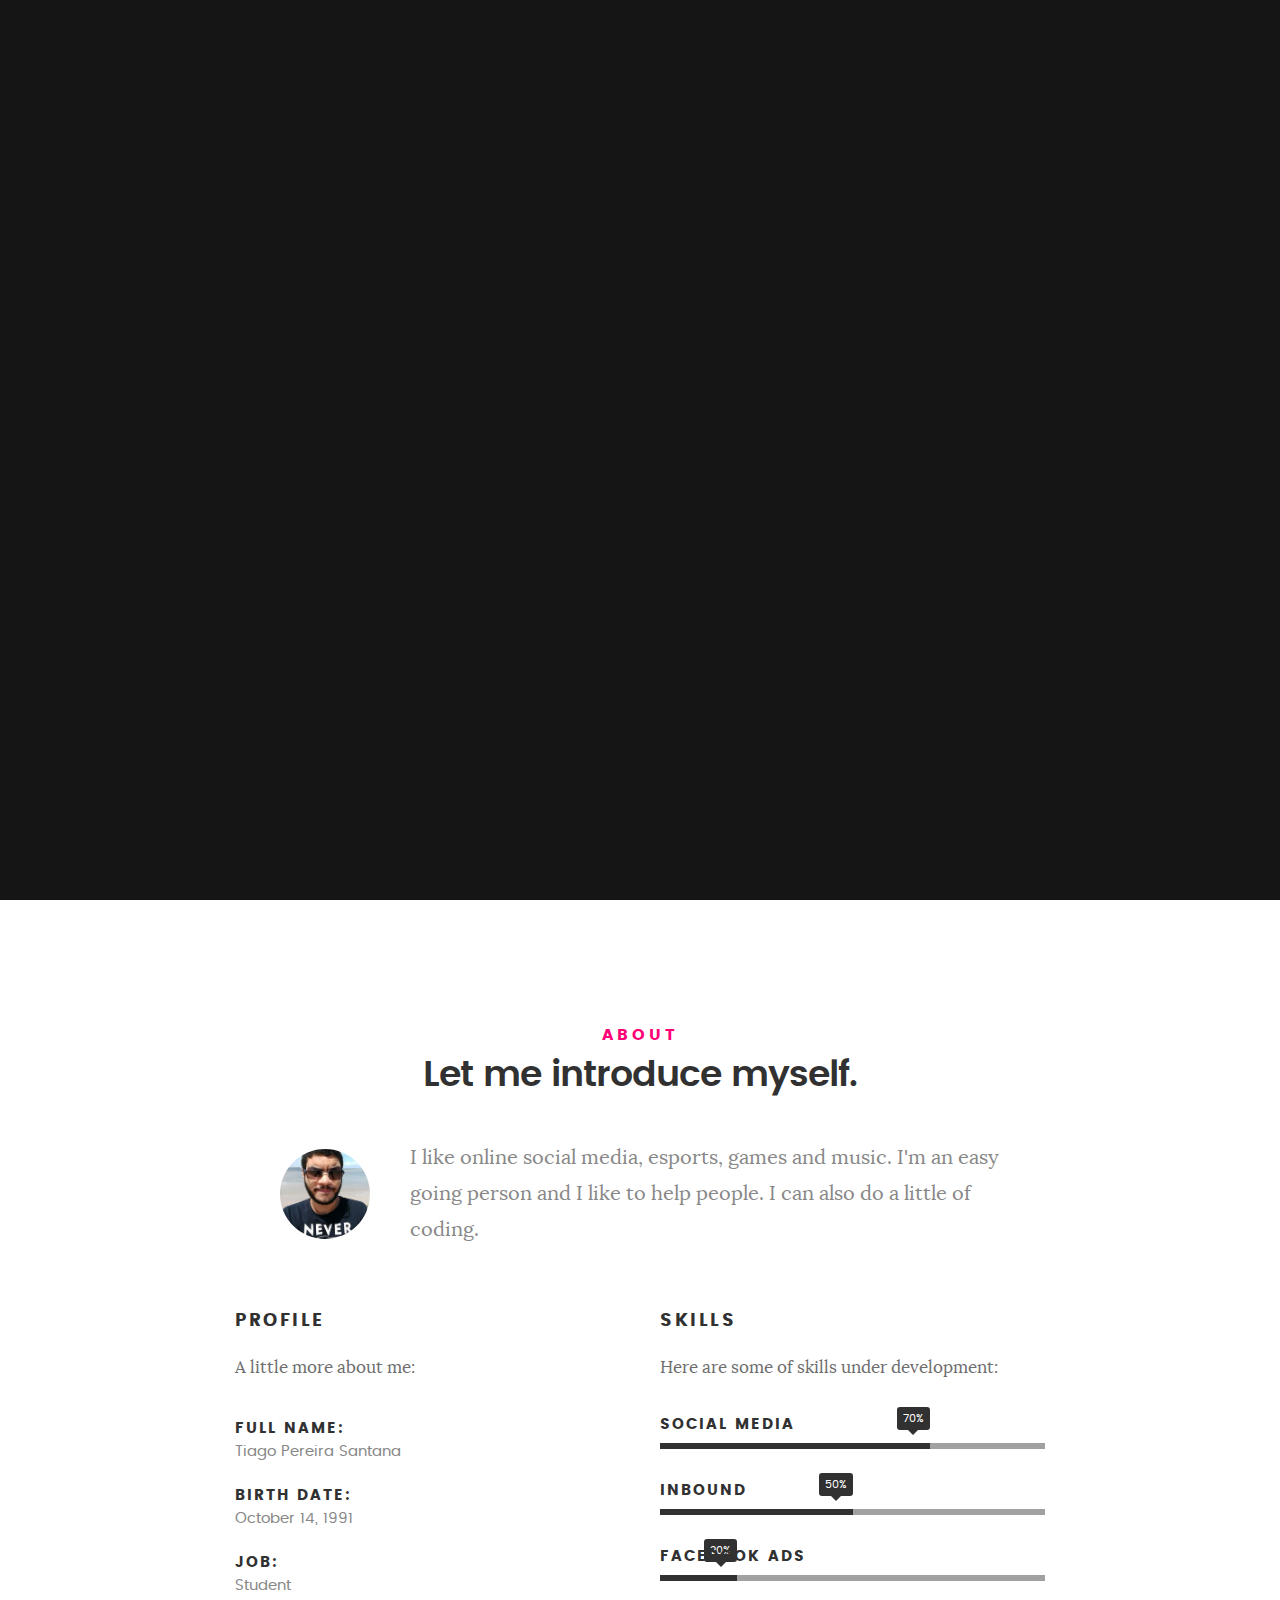
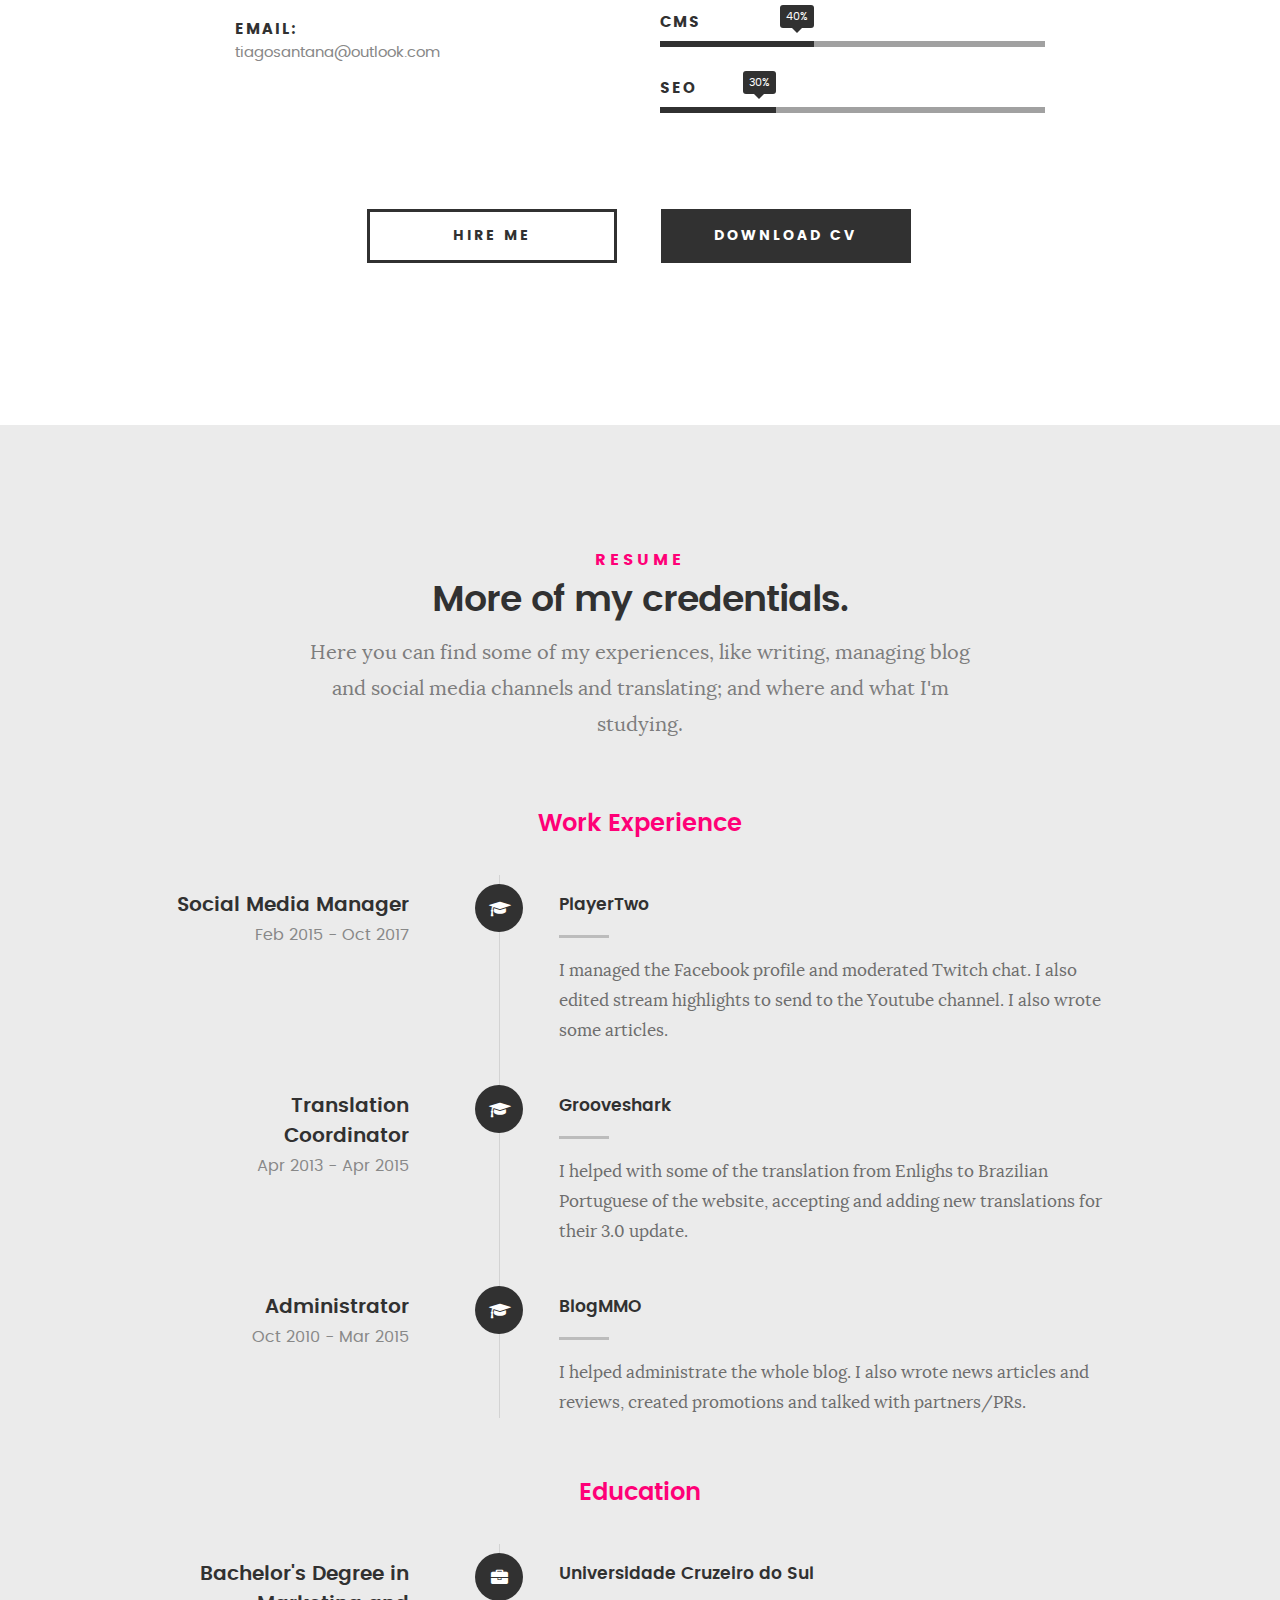
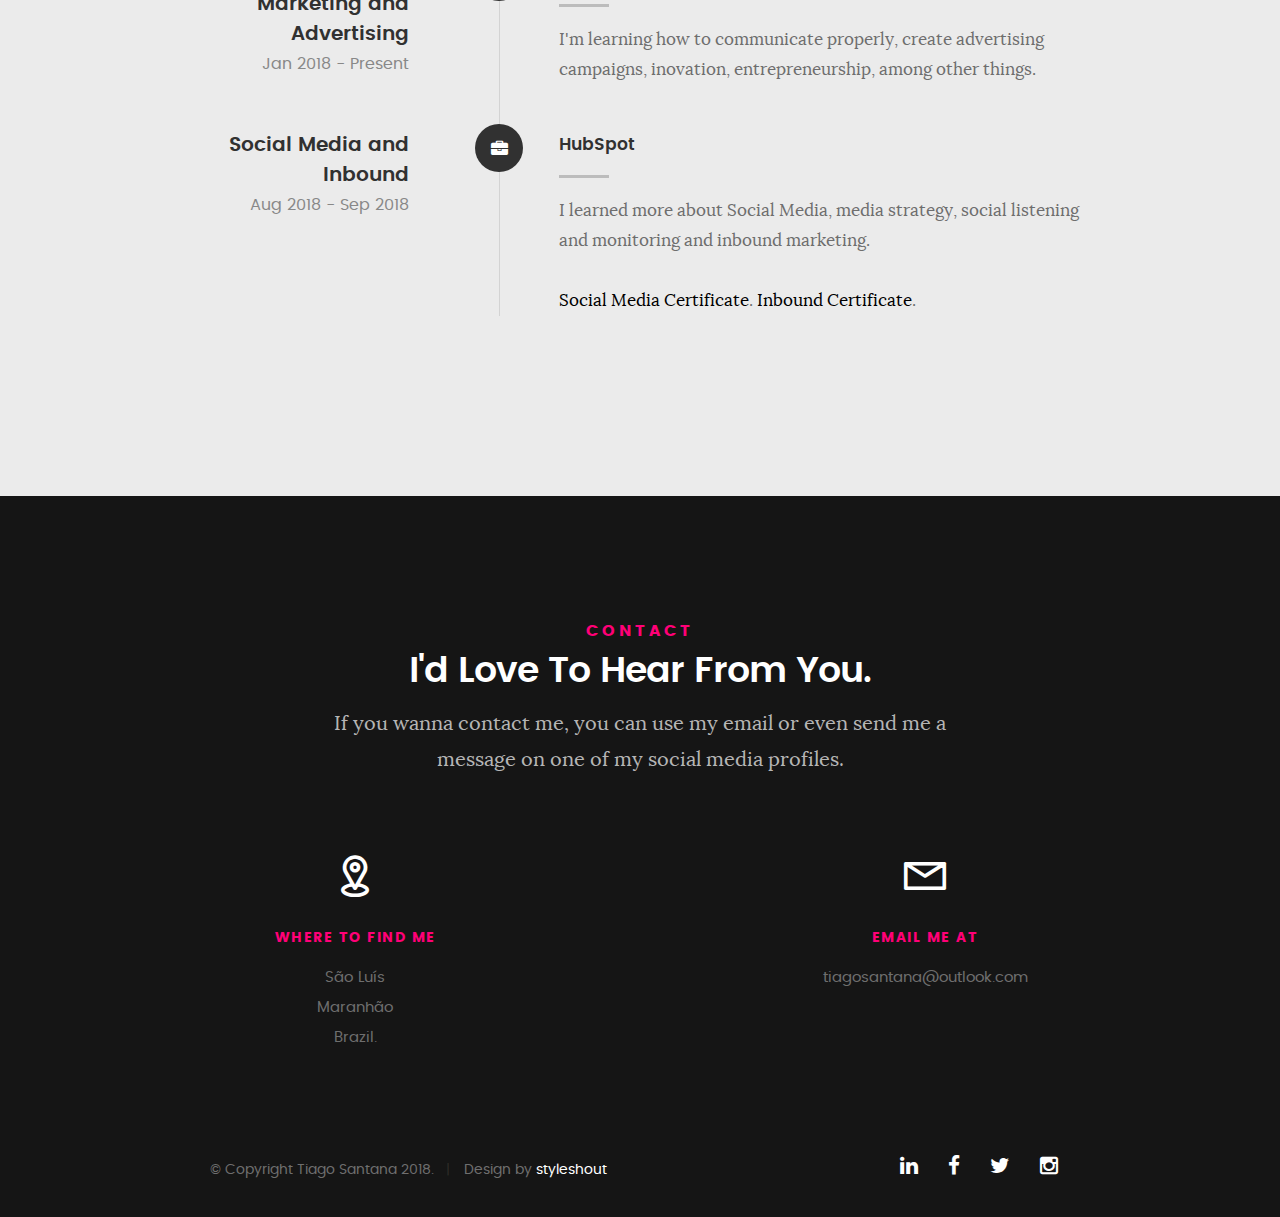
==== commit ddeee675: "FB percent fixed" ====
--- a/index.html
+++ b/index.html
@@ -160,7 +160,7 @@
 				   	<strong>Inbound</strong>
 				   </li>
 				   <li>
-				   	<div class="progress percent50"><span>50%</span></div>
+				   	<div class="progress percent20"><span>20%</span></div>
 				   	<strong>Facebook Ads</strong>
 				   </li>
 				   <li>
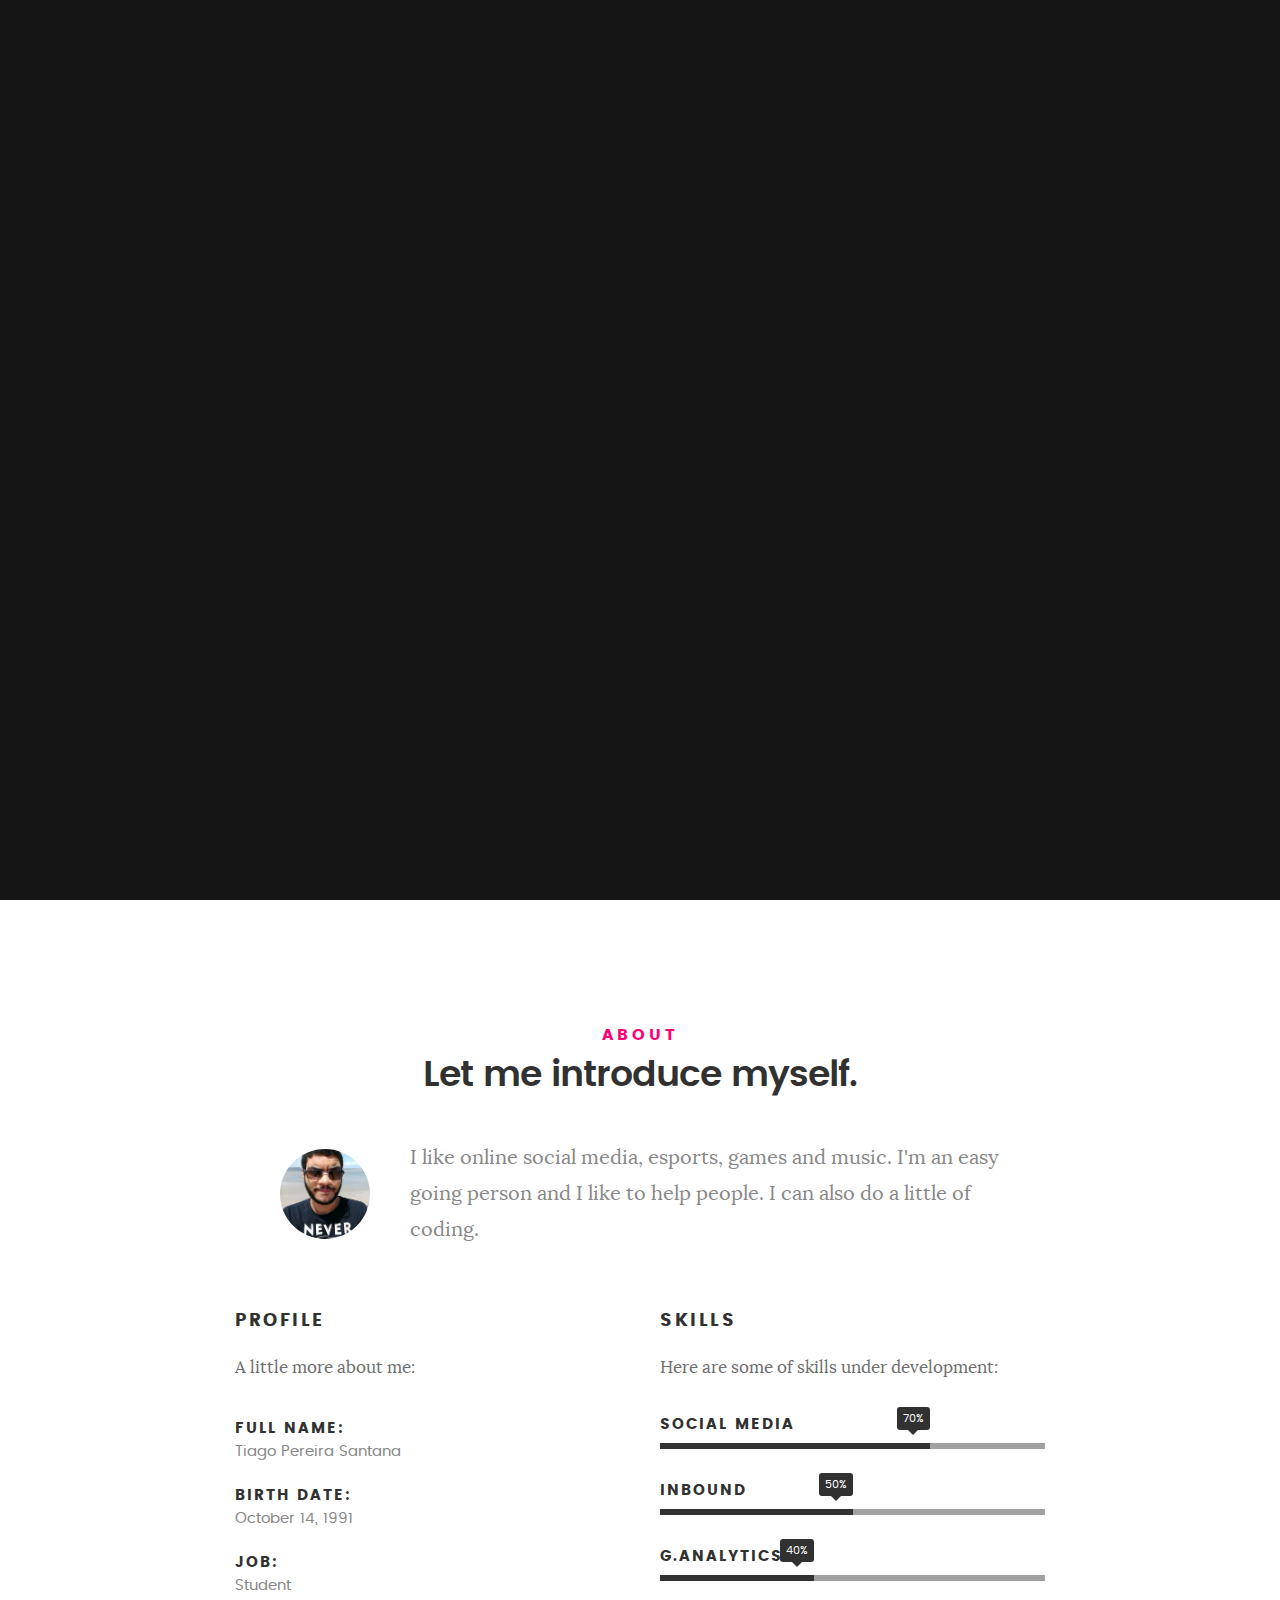
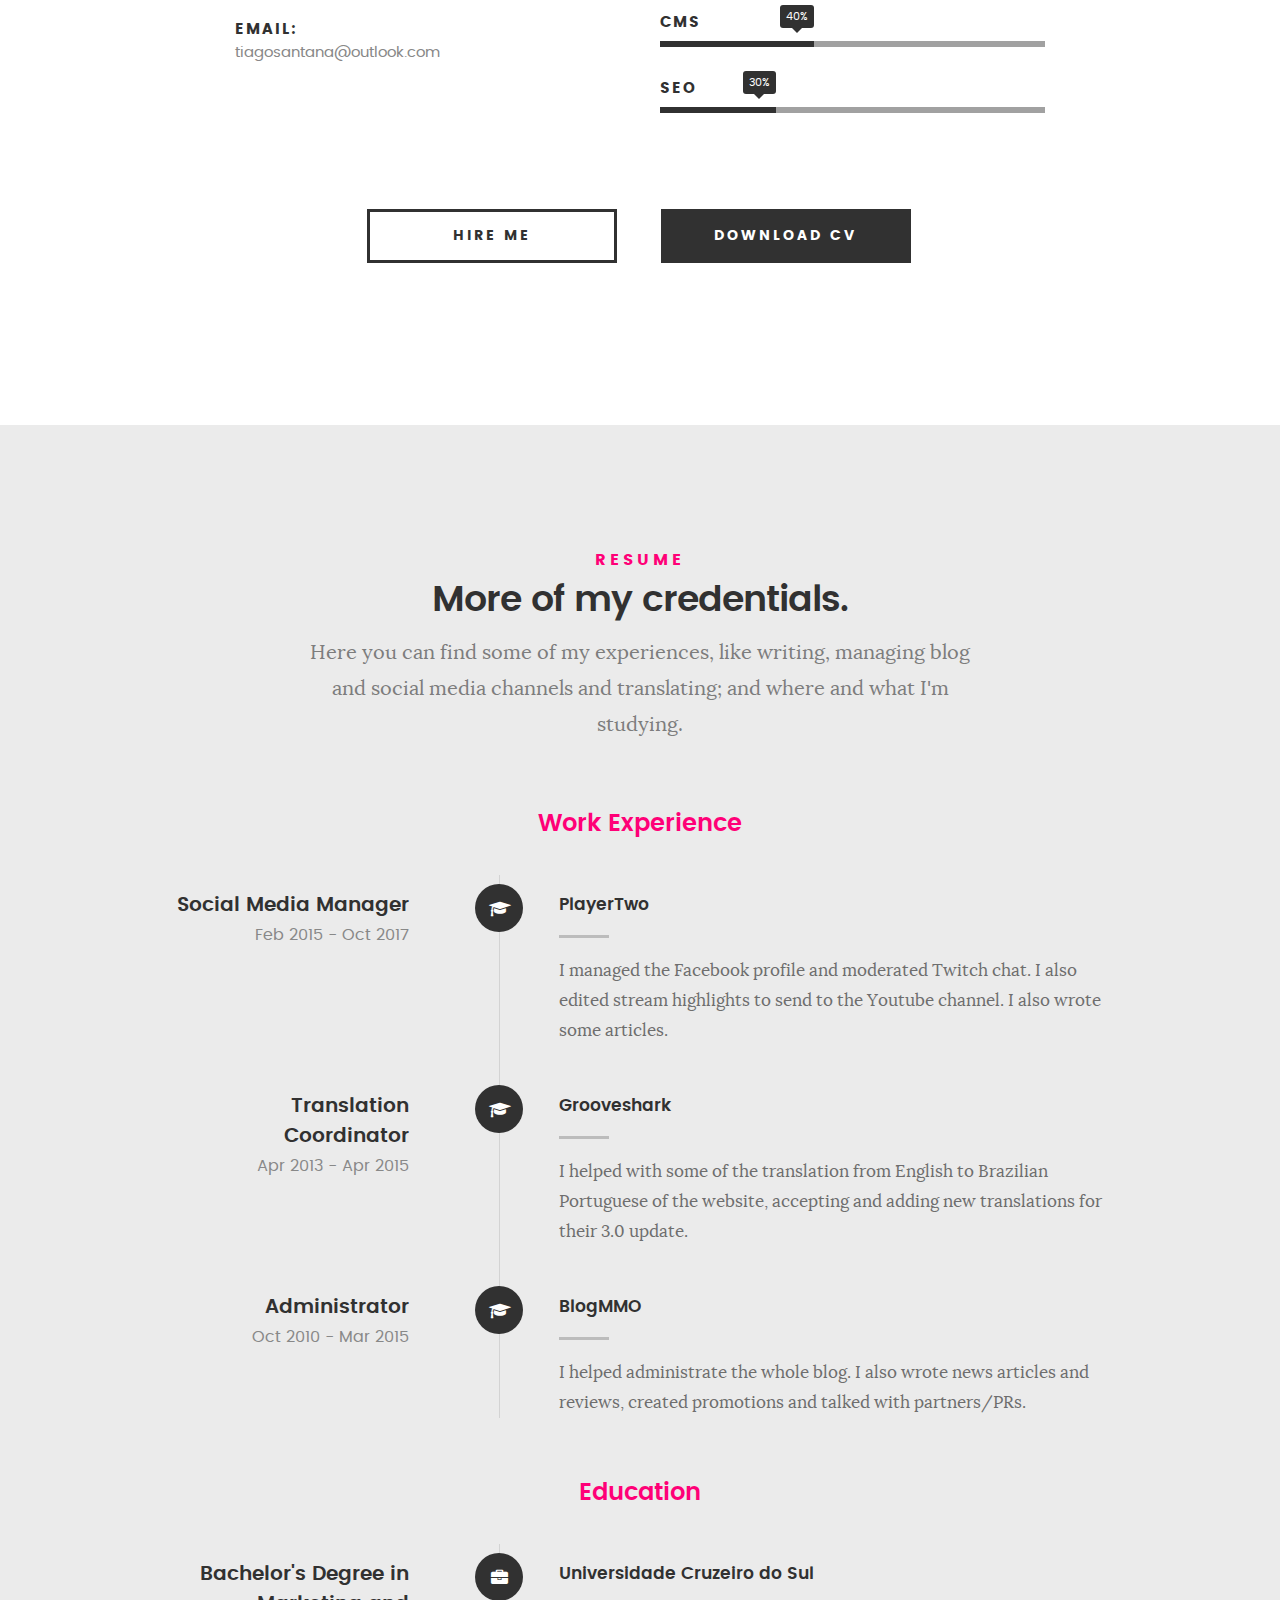
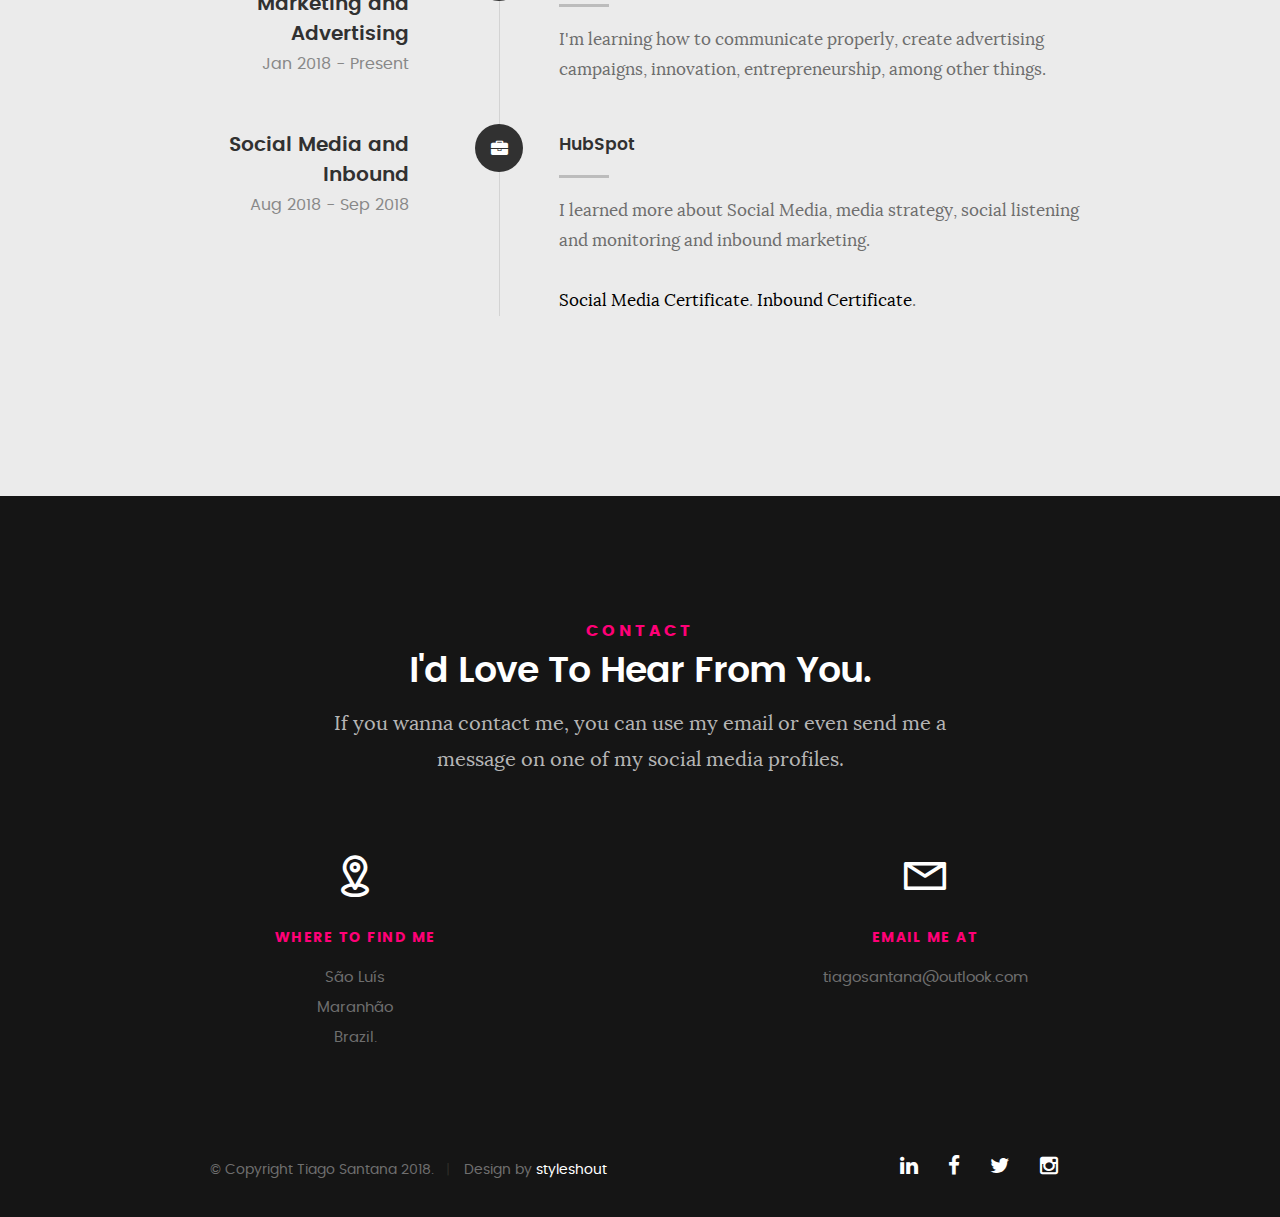
==== commit 7c658787: "skill changed" ====
--- a/index.html
+++ b/index.html
@@ -160,8 +160,8 @@
 				   	<strong>Inbound</strong>
 				   </li>
 				   <li>
-				   	<div class="progress percent20"><span>20%</span></div>
-				   	<strong>Facebook Ads</strong>
+				   	<div class="progress percent40"><span>40%</span></div>
+				   	<strong>G.Analytics</strong>
 				   </li>
 				   <li>
 				   	<div class="progress percent40"><span>40%</span></div>
@@ -247,7 +247,7 @@
 
 	   				<div class="timeline-content">
 	   					<h4>Grooveshark</h4>
-	   					<p>I helped with some of the translation from Enlighs to Brazilian Portuguese of the website, accepting and adding new translations for their 3.0 update.</p>
+	   					<p>I helped with some of the translation from English to Brazilian Portuguese of the website, accepting and adding new translations for their 3.0 update.</p>
 	   				</div>
 
 	   			</div> <!-- /timeline-block -->
@@ -301,7 +301,7 @@
 
 	   				<div class="timeline-content">
 	   					<h4>Universidade Cruzeiro do Sul</h4>
-	   					<p>I'm learning how to communicate properly, create advertising campaigns, inovation, entrepreneurship, among other things.</p>
+	   					<p>I'm learning how to communicate properly, create advertising campaigns, innovation, entrepreneurship, among other things.</p>
 	   				</div>
 
 	   			</div> <!-- /timeline-block -->
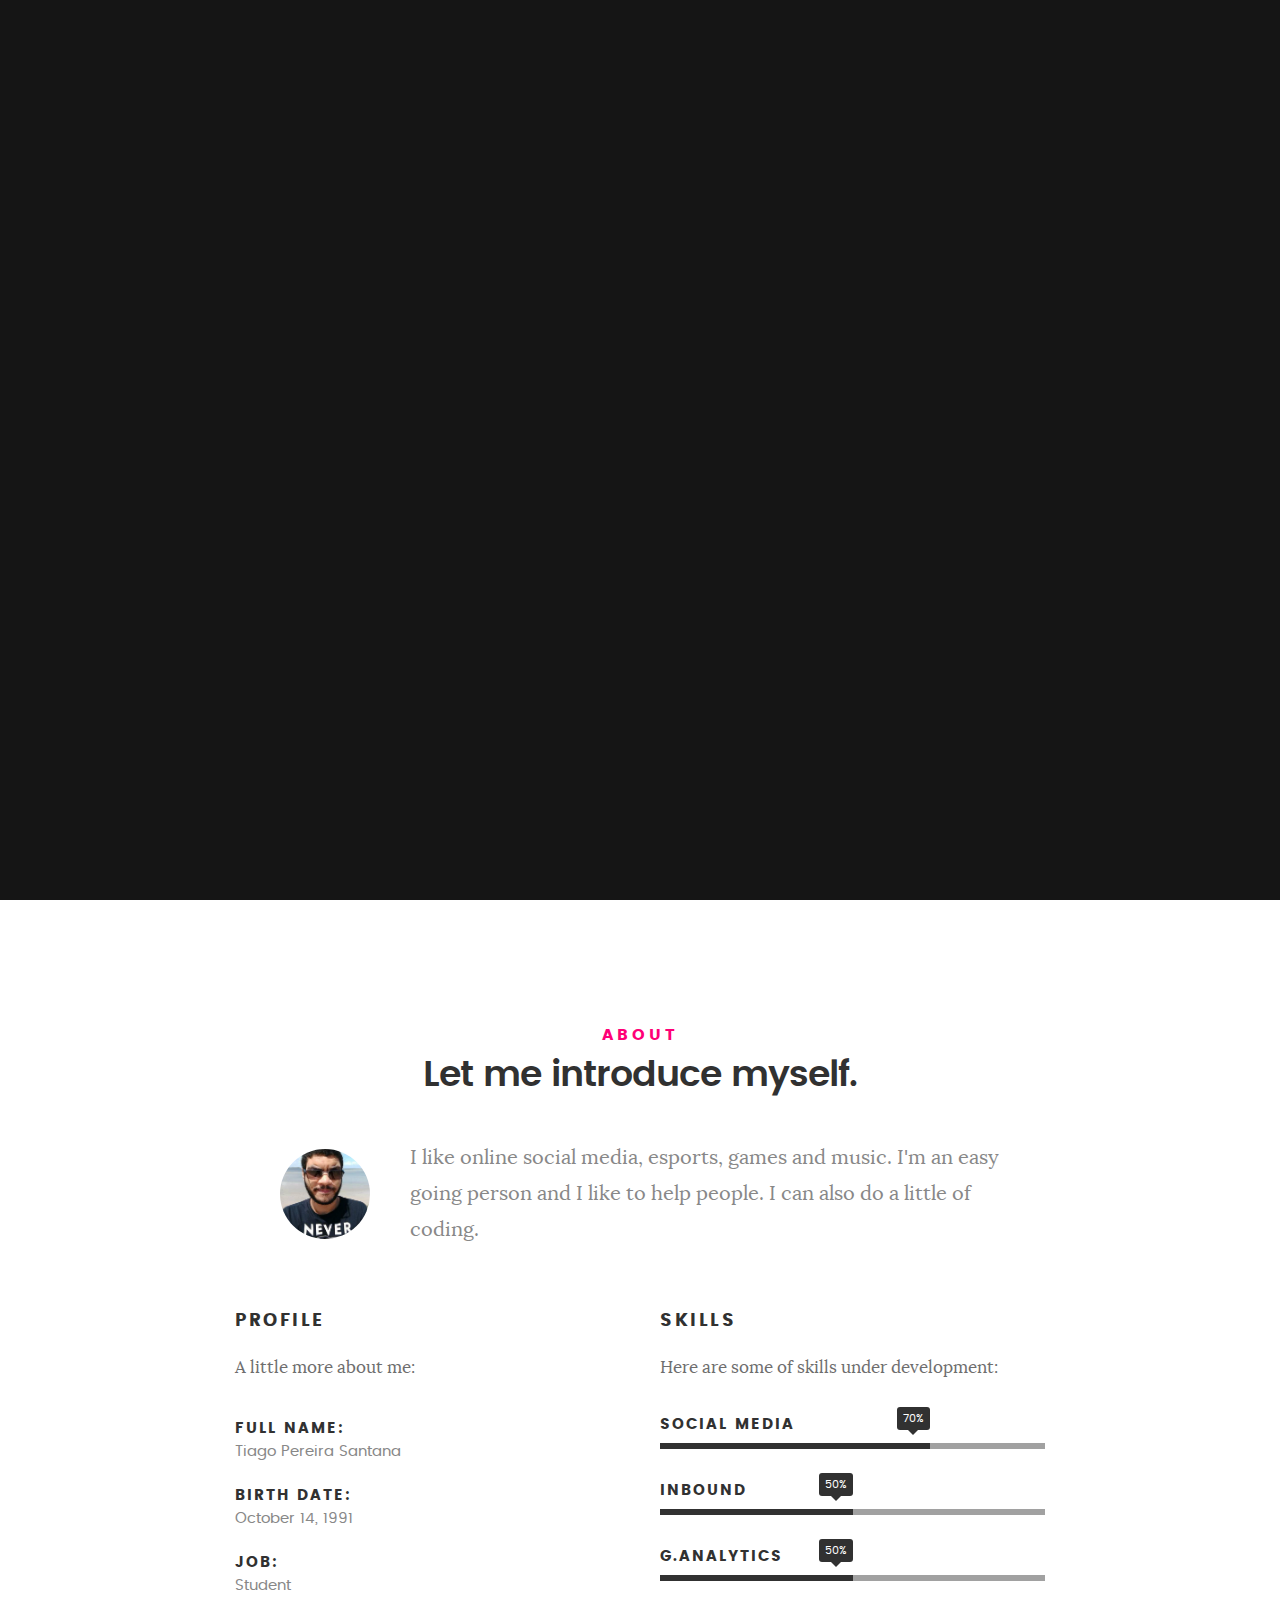
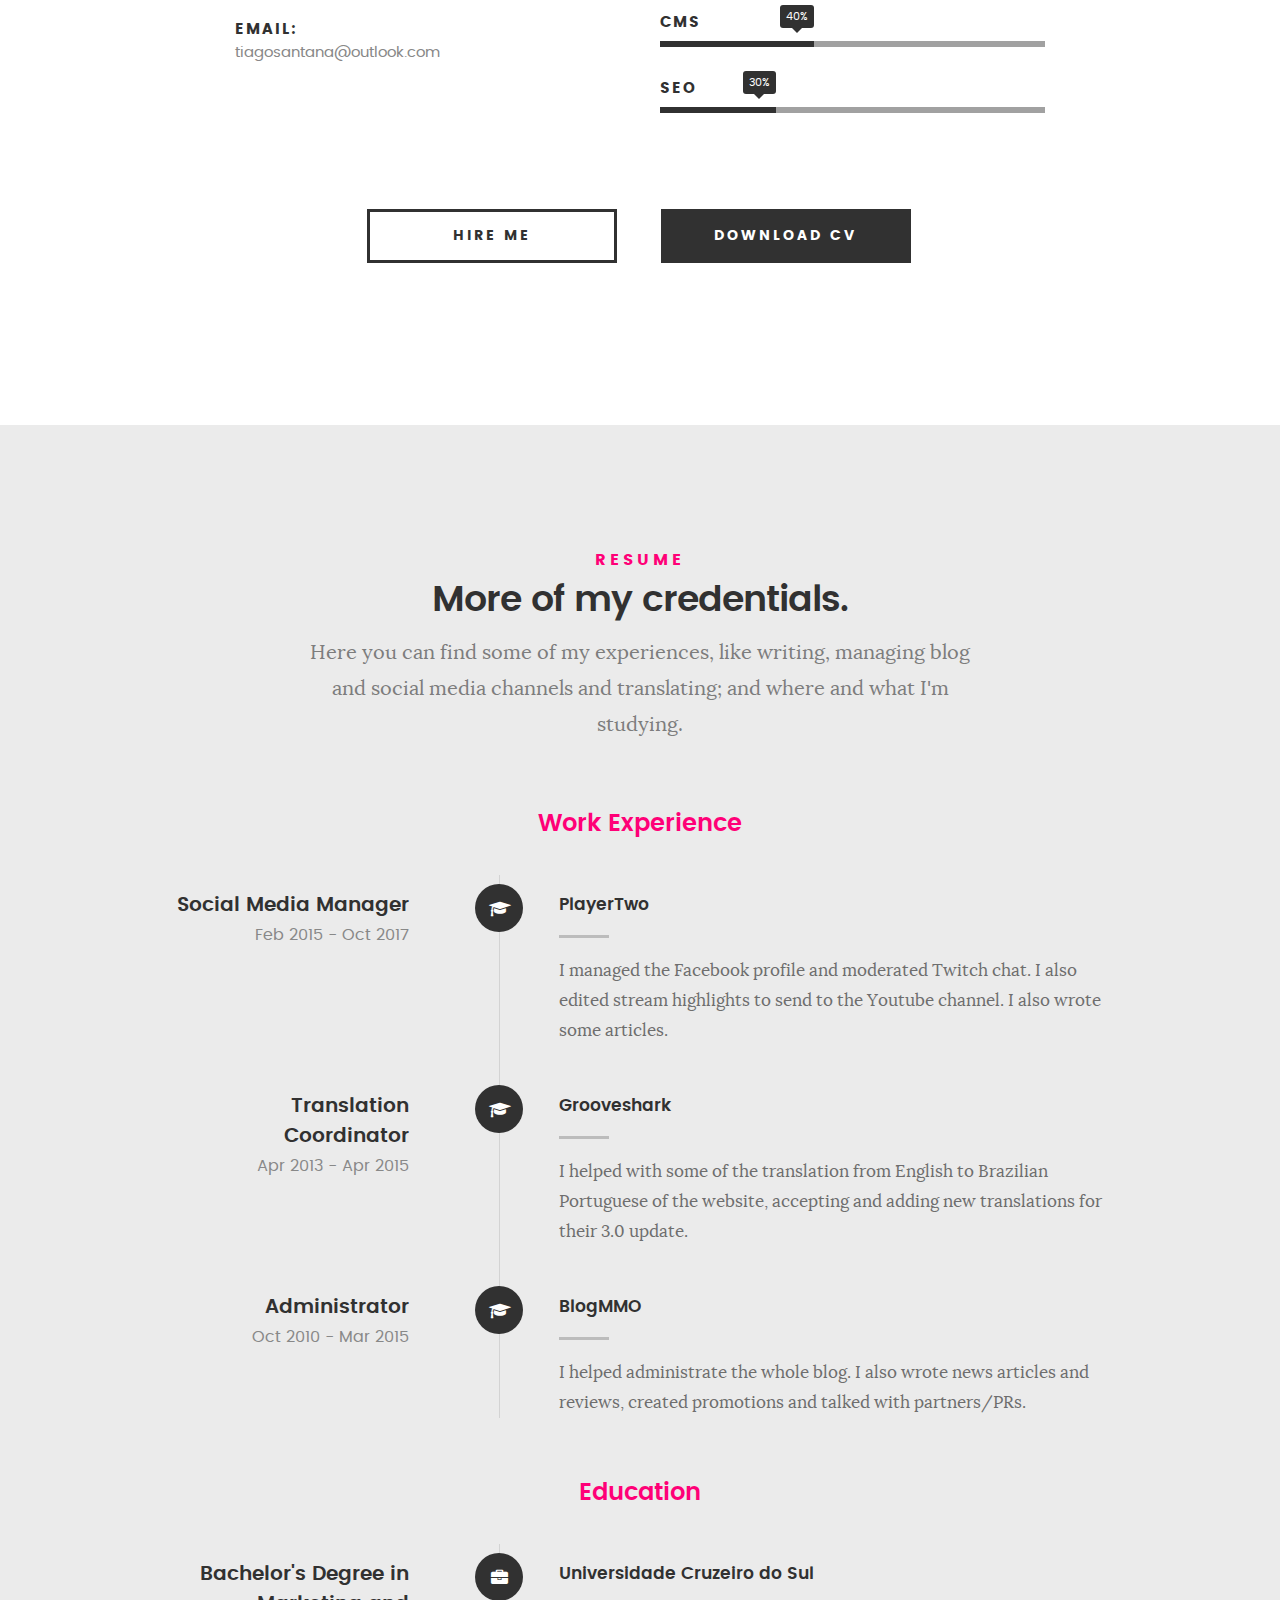
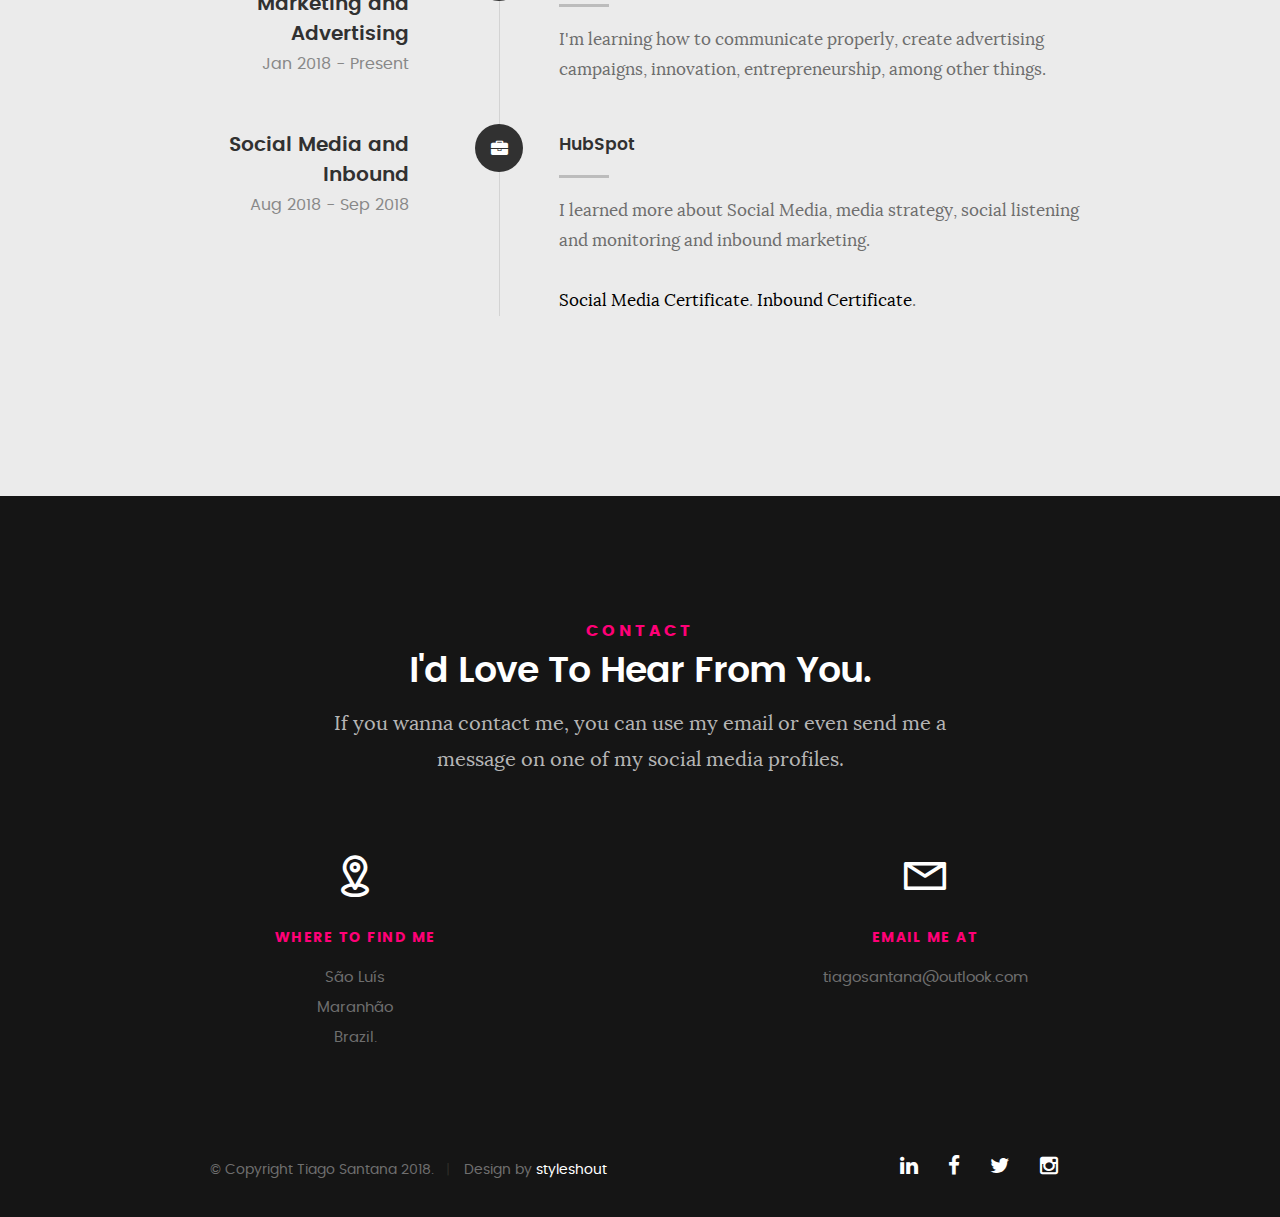
==== commit 88ddf027: "CV and GAnalytics updated" ====
--- a/index.html
+++ b/index.html
@@ -160,7 +160,7 @@
 				   	<strong>Inbound</strong>
 				   </li>
 				   <li>
-				   	<div class="progress percent40"><span>40%</span></div>
+				   	<div class="progress percent50"><span>50%</span></div>
 				   	<strong>G.Analytics</strong>
 				   </li>
 				   <li>
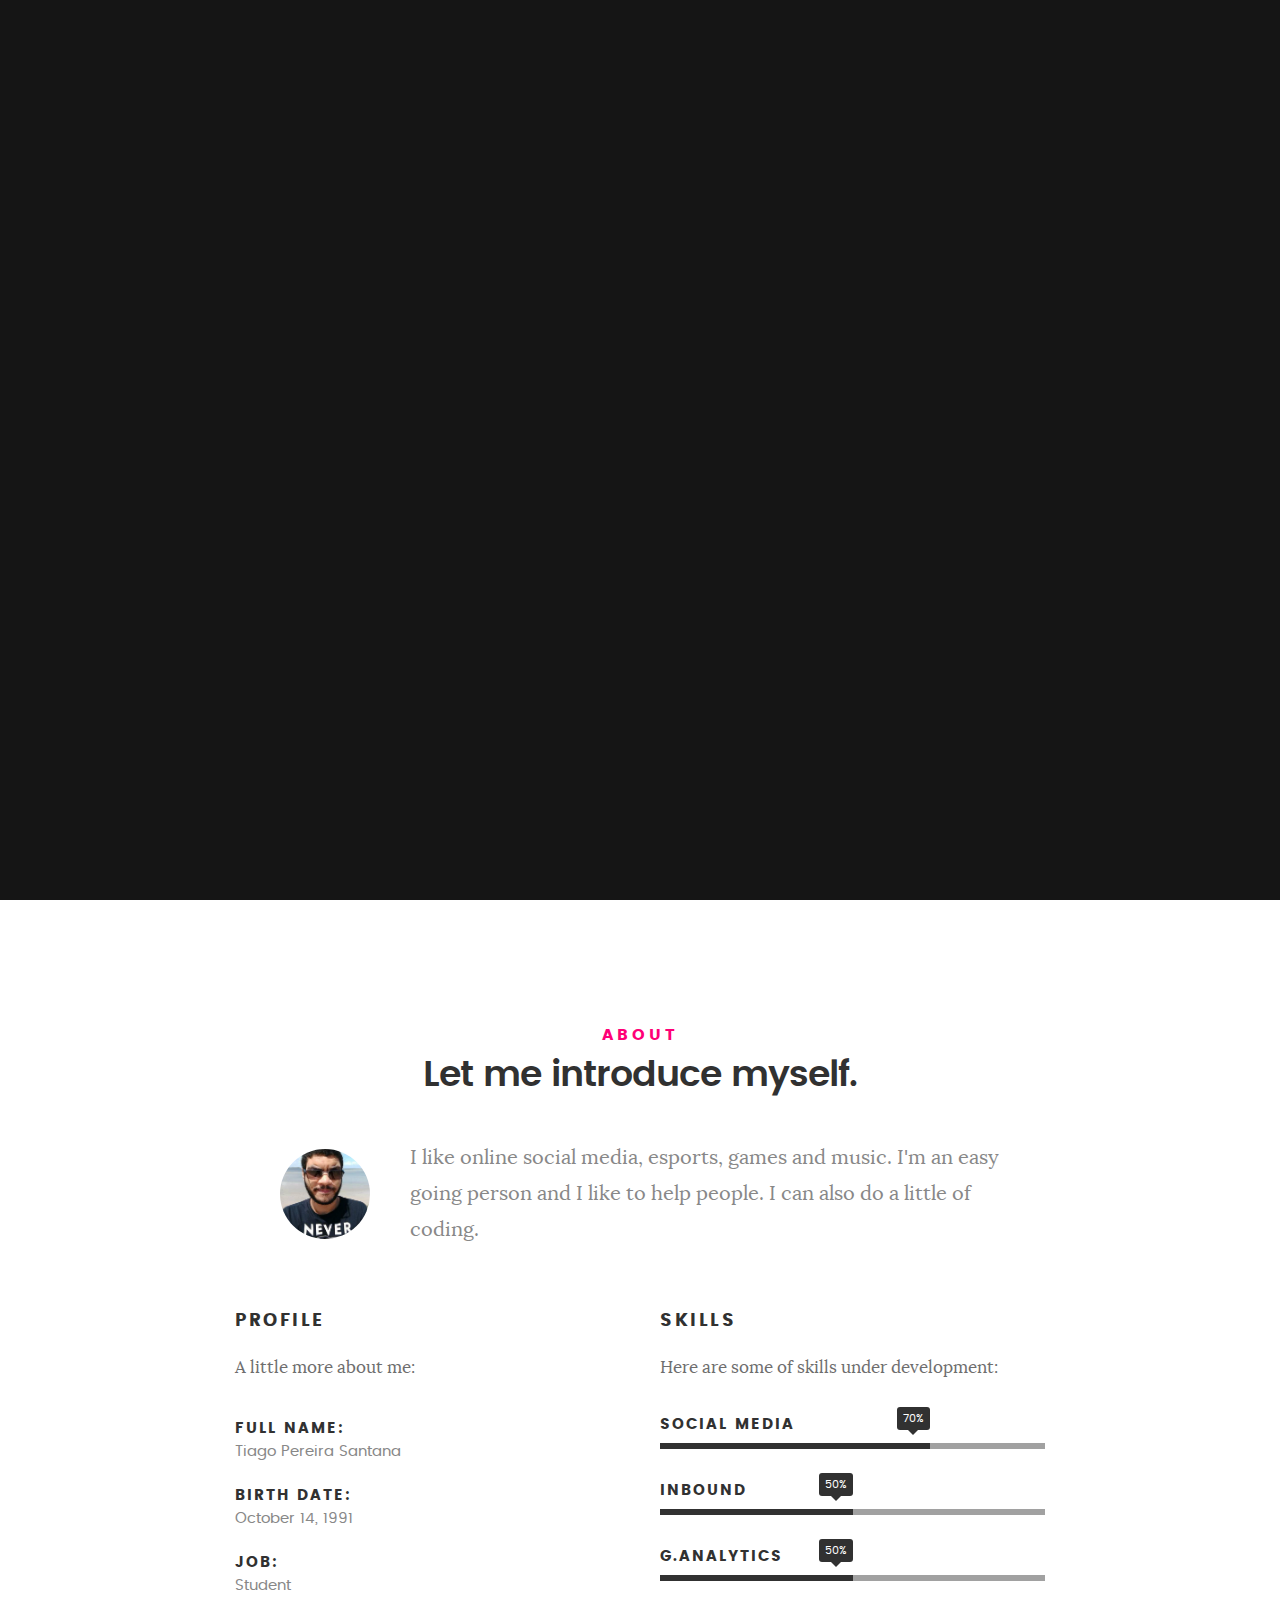
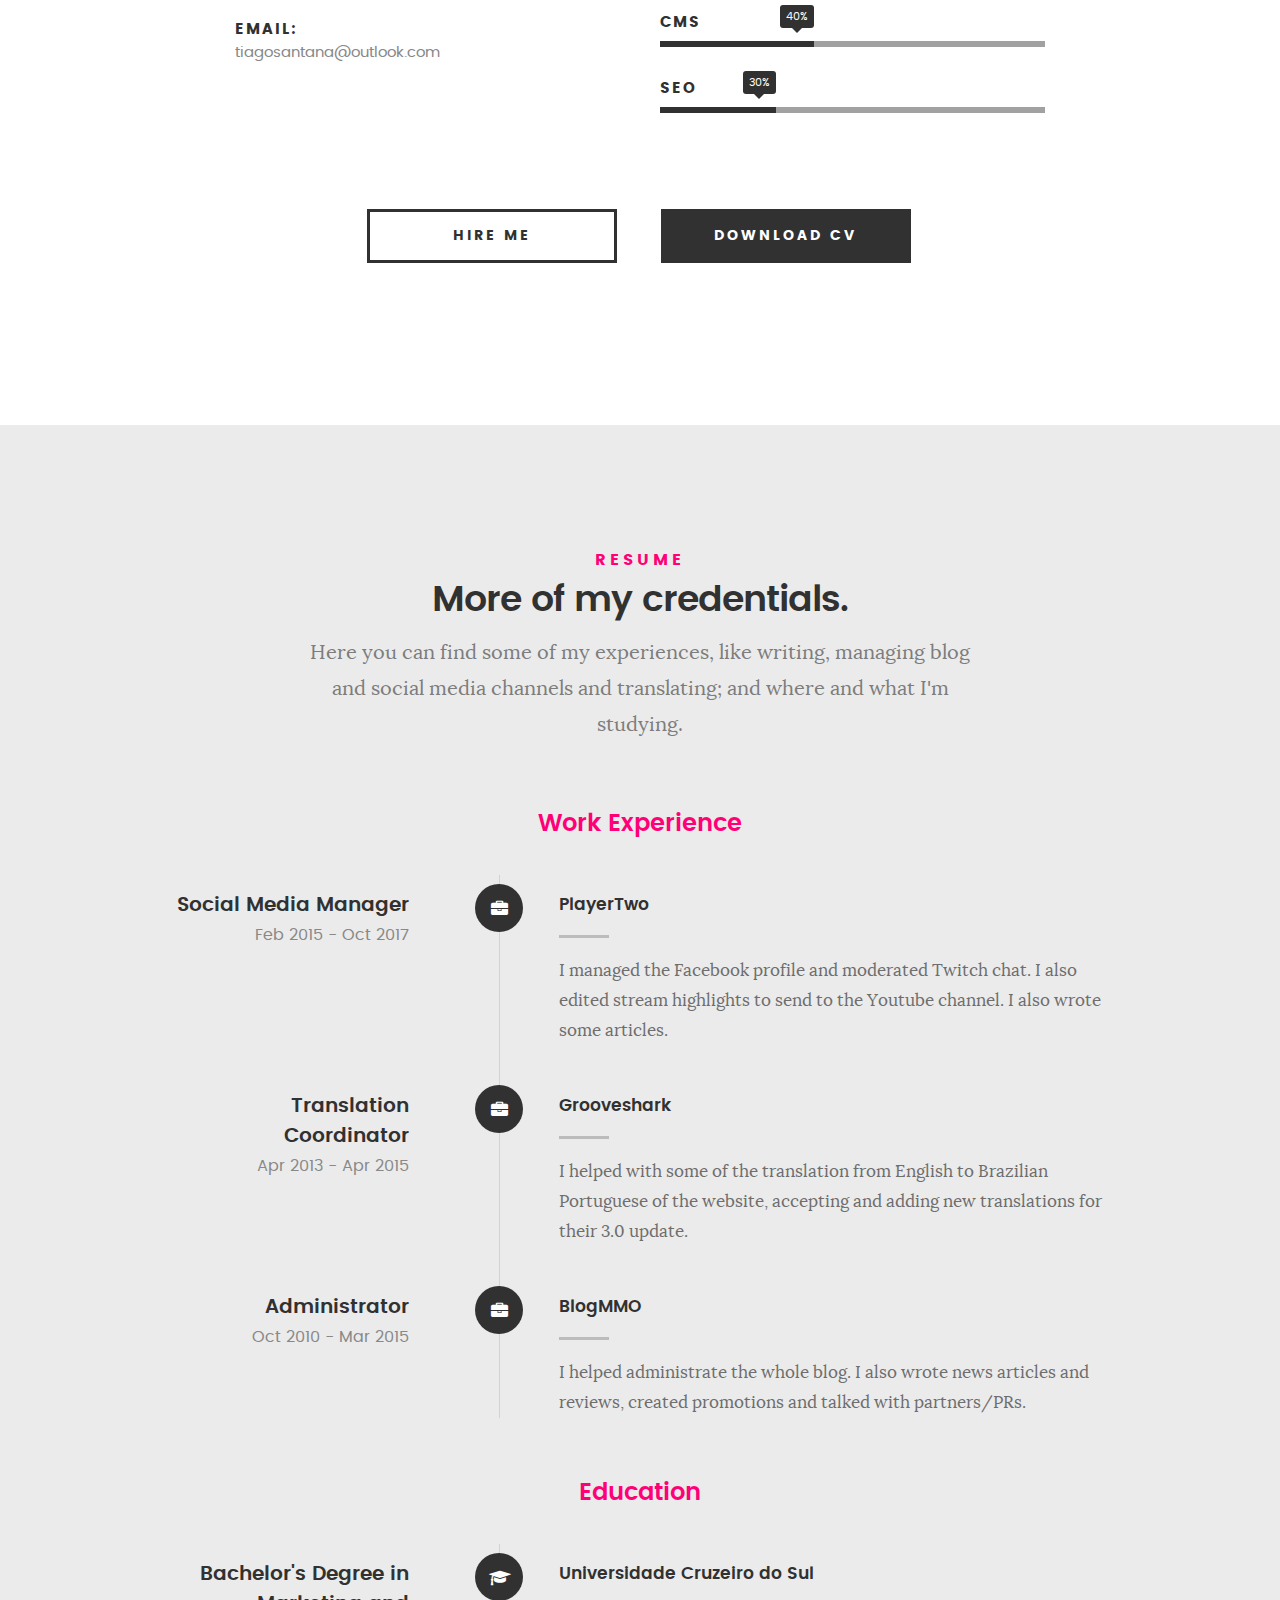
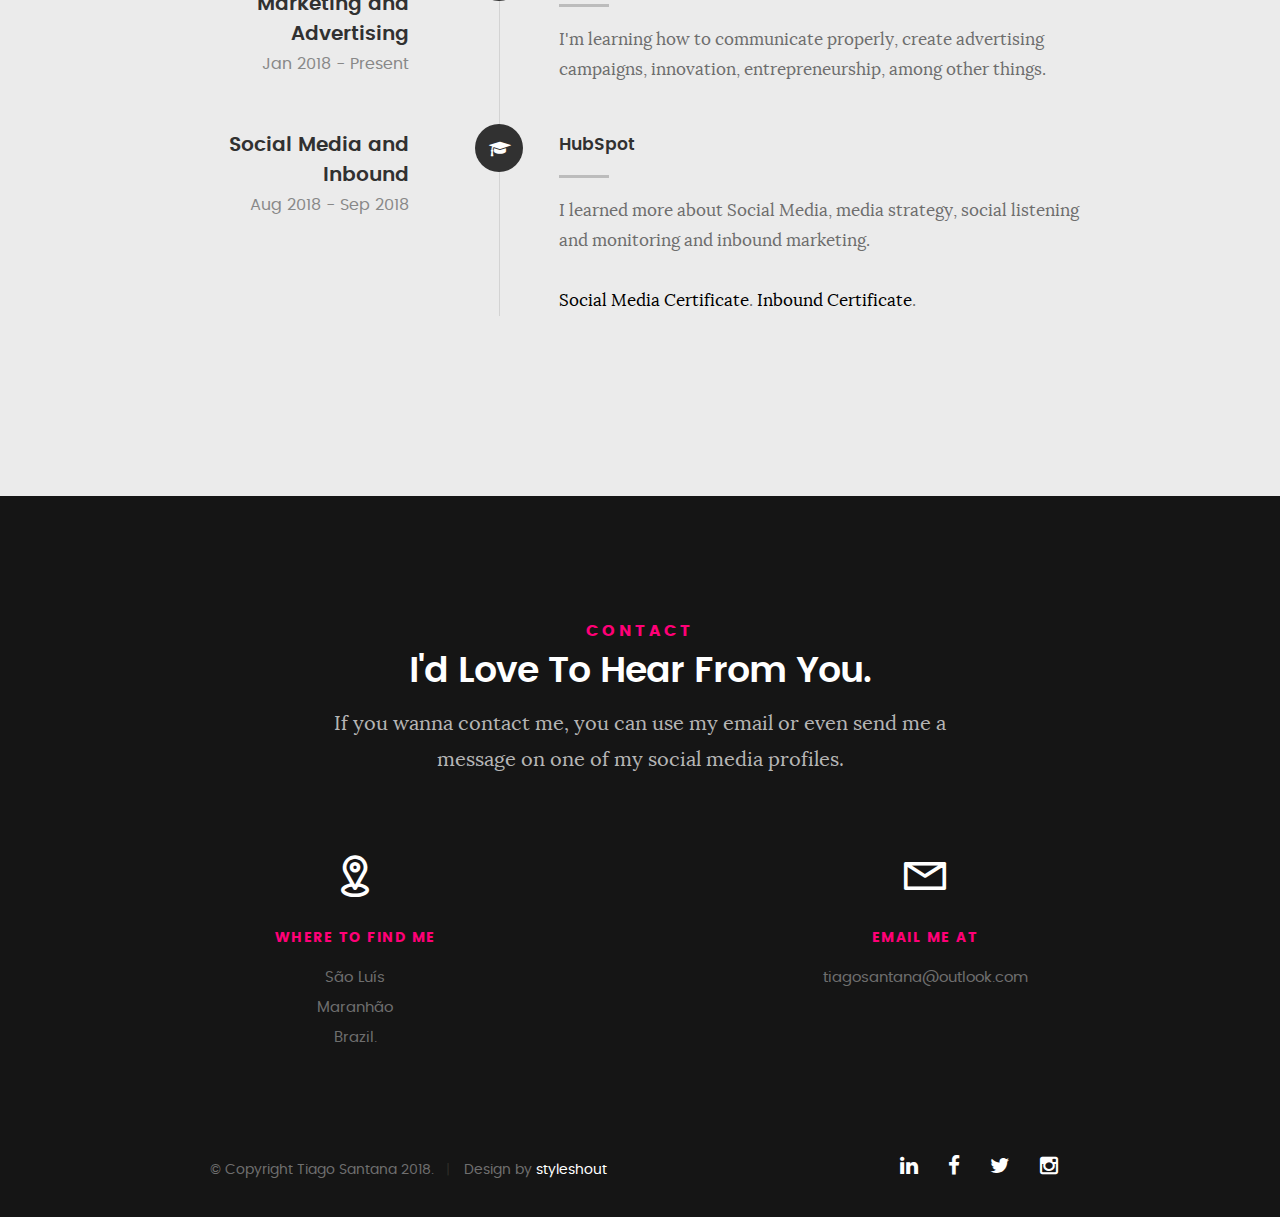
==== commit 80853e5e: "Swapped icons." ====
--- a/index.html
+++ b/index.html
@@ -8,7 +8,7 @@
    ================================================== -->
    <meta charset="utf-8">
 	<title>Tiago Santana</title>
-	<meta name="description" content="Personal website">  
+	<meta name="description" content="Personal website">
 	<meta name="author" content="Tiago Santana">
 
    <!-- mobile specific metas
@@ -17,12 +17,12 @@
 
  	<!-- CSS
    ================================================== -->
-   <link rel="stylesheet" href="css/base.css">  
+   <link rel="stylesheet" href="css/base.css">
    <link rel="stylesheet" href="css/main.css">
-   <link rel="stylesheet" href="css/vendor.css">     
+   <link rel="stylesheet" href="css/vendor.css">
 
    <!-- script
-   ================================================== -->   
+   ================================================== -->
 	<script src="js/modernizr.js"></script>
 	<script src="js/pace.min.js"></script>
 
@@ -34,9 +34,9 @@
 
 <body id="top">
 
-	<!-- header 
-   ================================================== -->
-   <header>   	
+	<!-- header
+   ================================================== -->
+   <header>
    	<div class="row">
 
    		<div class="top-bar">
@@ -44,27 +44,27 @@
 
 	   		<div class="logo">
 		         <a href="index.html">MENU</a>
-		      </div>		      
+		      </div>
 
 		   	<nav id="main-nav-wrap">
 					<ul class="main-navigation">
 						<li class="current"><a class="smoothscroll"  href="#intro" title="">Home</a></li>
 						<li><a class="smoothscroll"  href="#about" title="">About</a></li>
-						<li><a class="smoothscroll"  href="#resume" title="">Resume</a></li>				
-						<li><a class="smoothscroll"  href="#contact" title="">Contact</a></li>	
-						<li><a href="styles.html" title="">Style Demo</a></li>				
+						<li><a class="smoothscroll"  href="#resume" title="">Resume</a></li>
+						<li><a class="smoothscroll"  href="#contact" title="">Contact</a></li>
+						<li><a href="styles.html" title="">Style Demo</a></li>
 					</ul>
-				</nav>    		
-   		</div> <!-- /top-bar --> 
-   		
-   	</div> <!-- /row --> 		
+				</nav>
+   		</div> <!-- /top-bar -->
+
+   	</div> <!-- /row -->
    </header> <!-- /header -->
 
 	<!-- intro section
    ================================================== -->
-   <section id="intro">   
-
-   	<div class="intro-overlay"></div>	
+   <section id="intro">
+
+   	<div class="intro-overlay"></div>
 
    	<div class="intro-content">
    		<div class="row">
@@ -76,29 +76,29 @@
 
 	   			<p class="intro-position">
 	   				<span>Marketing and Advertising Student</span>
-	   				<span>Social Media Lover</span> 
+	   				<span>Social Media Lover</span>
 	   			</p>
 
 	   			<a class="button stroke smoothscroll" href="#about" title="">More About Me</a>
 
-	   		</div>  
-   			
-   		</div>   		 		
-   	</div> <!-- /intro-content --> 
+	   		</div>
+
+   		</div>
+   	</div> <!-- /intro-content -->
 
    	<ul class="intro-social">
-		 <li><a href="https://www.linkedin.com/in/tiagosantana/a"><i class="fa fa-linkedin"></i></a></li>        
+		 <li><a href="https://www.linkedin.com/in/tiagosantana/a"><i class="fa fa-linkedin"></i></a></li>
          <li><a href="https://www.facebook.com/tiago.p.santana"><i class="fa fa-facebook"></i></a></li>
          <li><a href="https://twitter.com/tiagosantana"><i class="fa fa-twitter"></i></a></li>
          <li><a href="https://www.instagram.com/tiag0santana/"><i class="fa fa-instagram"></i></a></li>
-      </ul> <!-- /intro-social -->      	
+      </ul> <!-- /intro-social -->
 
    </section> <!-- /intro -->
 
 
    <!-- about section
    ================================================== -->
-   <section id="about">  
+   <section id="about">
 
    	<div class="row section-intro">
    		<div class="col-twelve">
@@ -111,9 +111,9 @@
    				<img src="images/profile-pic.jpg" alt="Profile Picture">
 
    				<p class="lead">I like online social media, esports, games and music. I'm an easy going person and I like to help people. I can also do a little of coding.</p>
-   			</div>   			
-
-   		</div>   		
+   			</div>
+
+   		</div>
    	</div> <!-- /section-intro -->
 
    	<div class="row about-content">
@@ -172,8 +172,8 @@
 				   	<div class="progress percent30"><span>30%</span></div>
 				   	<strong>SEO</strong>
 				   </li>
-      
-				</ul> <!-- /skill-bars -->		
+
+				</ul> <!-- /skill-bars -->
 
    		</div>
 
@@ -183,10 +183,10 @@
    		<div class="col-twelve">
    			<a href="#contact" title="Hire Me" class="button stroke smoothscroll">Hire Me</a>
    			<a href="/Tiago_Santana_Resume.pdf" title="Download CV" class="button button-primary">Download CV</a>
-   		</div>   		
+   		</div>
    	</div>
 
-   </section> <!-- /process-->    
+   </section> <!-- /process-->
 
 
    <!-- resume Section
@@ -201,8 +201,8 @@
 
    			<p class="lead">Here you can find some of my experiences, like writing, managing blog and social media channels and translating; and where and what I'm studying.</p>
 
-   		</div>   		
-   	</div> <!-- /section-intro--> 
+   		</div>
+   	</div> <!-- /section-intro-->
 
    	<div class="row resume-timeline">
 
@@ -219,7 +219,7 @@
    				<div class="timeline-block">
 
 	   				<div class="timeline-ico">
-	   					<i class="fa fa-graduation-cap"></i>
+	   					<i class="fa fa-briefcase"></i>
 	   				</div>
 
 	   				<div class="timeline-header">
@@ -237,7 +237,7 @@
 	   			<div class="timeline-block">
 
 	   				<div class="timeline-ico">
-	   					<i class="fa fa-graduation-cap"></i>
+	   					<i class="fa fa-briefcase"></i>
 	   				</div>
 
 	   				<div class="timeline-header">
@@ -255,7 +255,7 @@
 	   			<div class="timeline-block">
 
 	   				<div class="timeline-ico">
-	   					<i class="fa fa-graduation-cap"></i>
+	   					<i class="fa fa-briefcase""></i>
 	   				</div>
 
 	   				<div class="timeline-header">
@@ -270,12 +270,12 @@
 
 	   			</div> <!-- /timeline-block -->
 
-   			</div> <!-- /timeline-wrap -->   			
+   			</div> <!-- /timeline-wrap -->
 
    		</div> <!-- /col-twelve -->
-   		
+
    	</div> <!-- /resume-timeline -->
-   	
+
    	<div class="row resume-timeline">
 
    		<div class="col-twelve resume-header">
@@ -291,7 +291,7 @@
    				<div class="timeline-block">
 
 	   				<div class="timeline-ico">
-	   					<i class="fa fa-briefcase"></i>
+	   					<i class="fa fa-graduation-cap"></i>
 	   				</div>
 
 	   				<div class="timeline-header">
@@ -309,7 +309,7 @@
 	   			<div class="timeline-block">
 
 	   				<div class="timeline-ico">
-	   					<i class="fa fa-briefcase"></i>
+	   					<i class="fa fa-graduation-cap"></i>
 	   				</div>
 
 	   				<div class="timeline-header">
@@ -325,15 +325,15 @@
 
 	   			</div> <!-- /timeline-block -->
 
-   			</div> <!-- /timeline-wrap -->   			
+   			</div> <!-- /timeline-wrap -->
 
    		</div> <!-- /col-twelve -->
-   		
+
    	</div> <!-- /resume-timeline -->
-		
+
 	</section> <!-- /features -->
 
-	
+
    <!-- contact
    ================================================== -->
 	<section id="contact">
@@ -346,7 +346,7 @@
 
    			<p class="lead">If you wanna contact me, you can use my email or even send me a message on one of my social media profiles.</p>
 
-   		</div> 
+   		</div>
    	</div> <!-- /section-intro -->
 
    	<div class="row contact-info">
@@ -378,9 +378,9 @@
    			<p>tiagosantana@outlook.com</p>
 
    		</div>
-   		
+
    	</div> <!-- /contact-info -->
-		
+
 	</section> <!-- /contact -->
 
 
@@ -392,39 +392,39 @@
 
      		<div class="col-six tab-full pull-right social">
 
-     			<ul class="footer-social">      
-				  <li><a href="https://www.linkedin.com/in/tiagosantana/a"><i class="fa fa-linkedin"></i></a></li>  
+     			<ul class="footer-social">
+				  <li><a href="https://www.linkedin.com/in/tiagosantana/a"><i class="fa fa-linkedin"></i></a></li>
 			      <li><a href="https://www.facebook.com/tiago.p.santana"><i class="fa fa-facebook"></i></a></li>
 			      <li><a href="https://twitter.com/tiagosantana"><i class="fa fa-twitter"></i></a></li>
 			      <li><a href="https://www.instagram.com/tiag0santana/"><i class="fa fa-instagram"></i></a></li>
-			   </ul> 
-	      		
+			   </ul>
+
 	      </div>
 
       	<div class="col-six tab-full">
 	      	<div class="copyright">
-		        	<span>© Copyright Tiago Santana 2018.</span> 
-		        	<span>Design by <a href="http://www.styleshout.com/">styleshout</a></span>	         	
-		         </div>		                  
+		        	<span>© Copyright Tiago Santana 2018.</span>
+		        	<span>Design by <a href="http://www.styleshout.com/">styleshout</a></span>
+		         </div>
 	      	</div>
 
 	      	<div id="go-top">
 		         <a class="smoothscroll" title="Back to Top" href="#top"><i class="fa fa-long-arrow-up"></i></a>
 		      </div>
 
-      	</div> <!-- /row -->     	
-   </footer>  
-
-   <div id="preloader"> 
+      	</div> <!-- /row -->
+   </footer>
+
+   <div id="preloader">
     	<div id="loader"></div>
-   </div> 
+   </div>
 
    <!-- Java Script
-   ================================================== --> 
+   ================================================== -->
    <script src="js/jquery-2.1.3.min.js"></script>
    <script src="js/plugins.js"></script>
    <script src="js/main.js"></script>
 
 </body>
 
-</html>+</html>
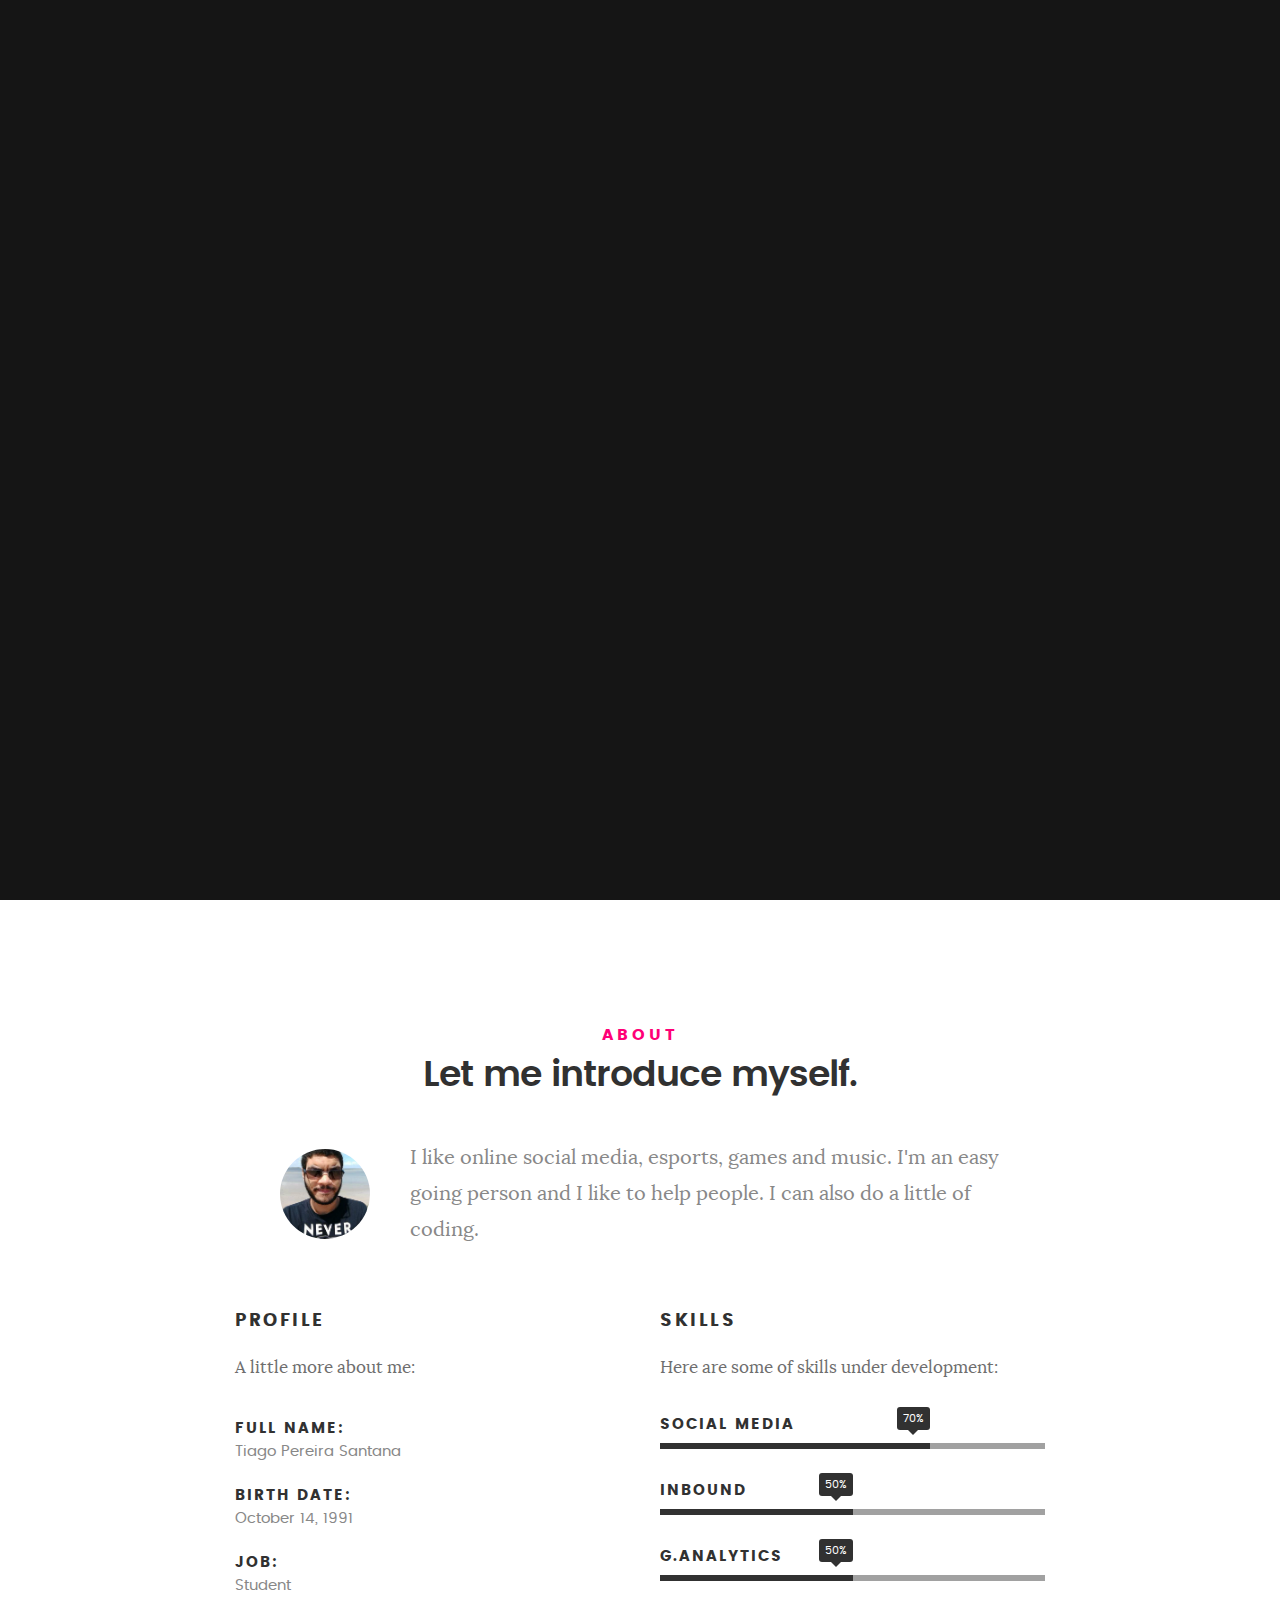
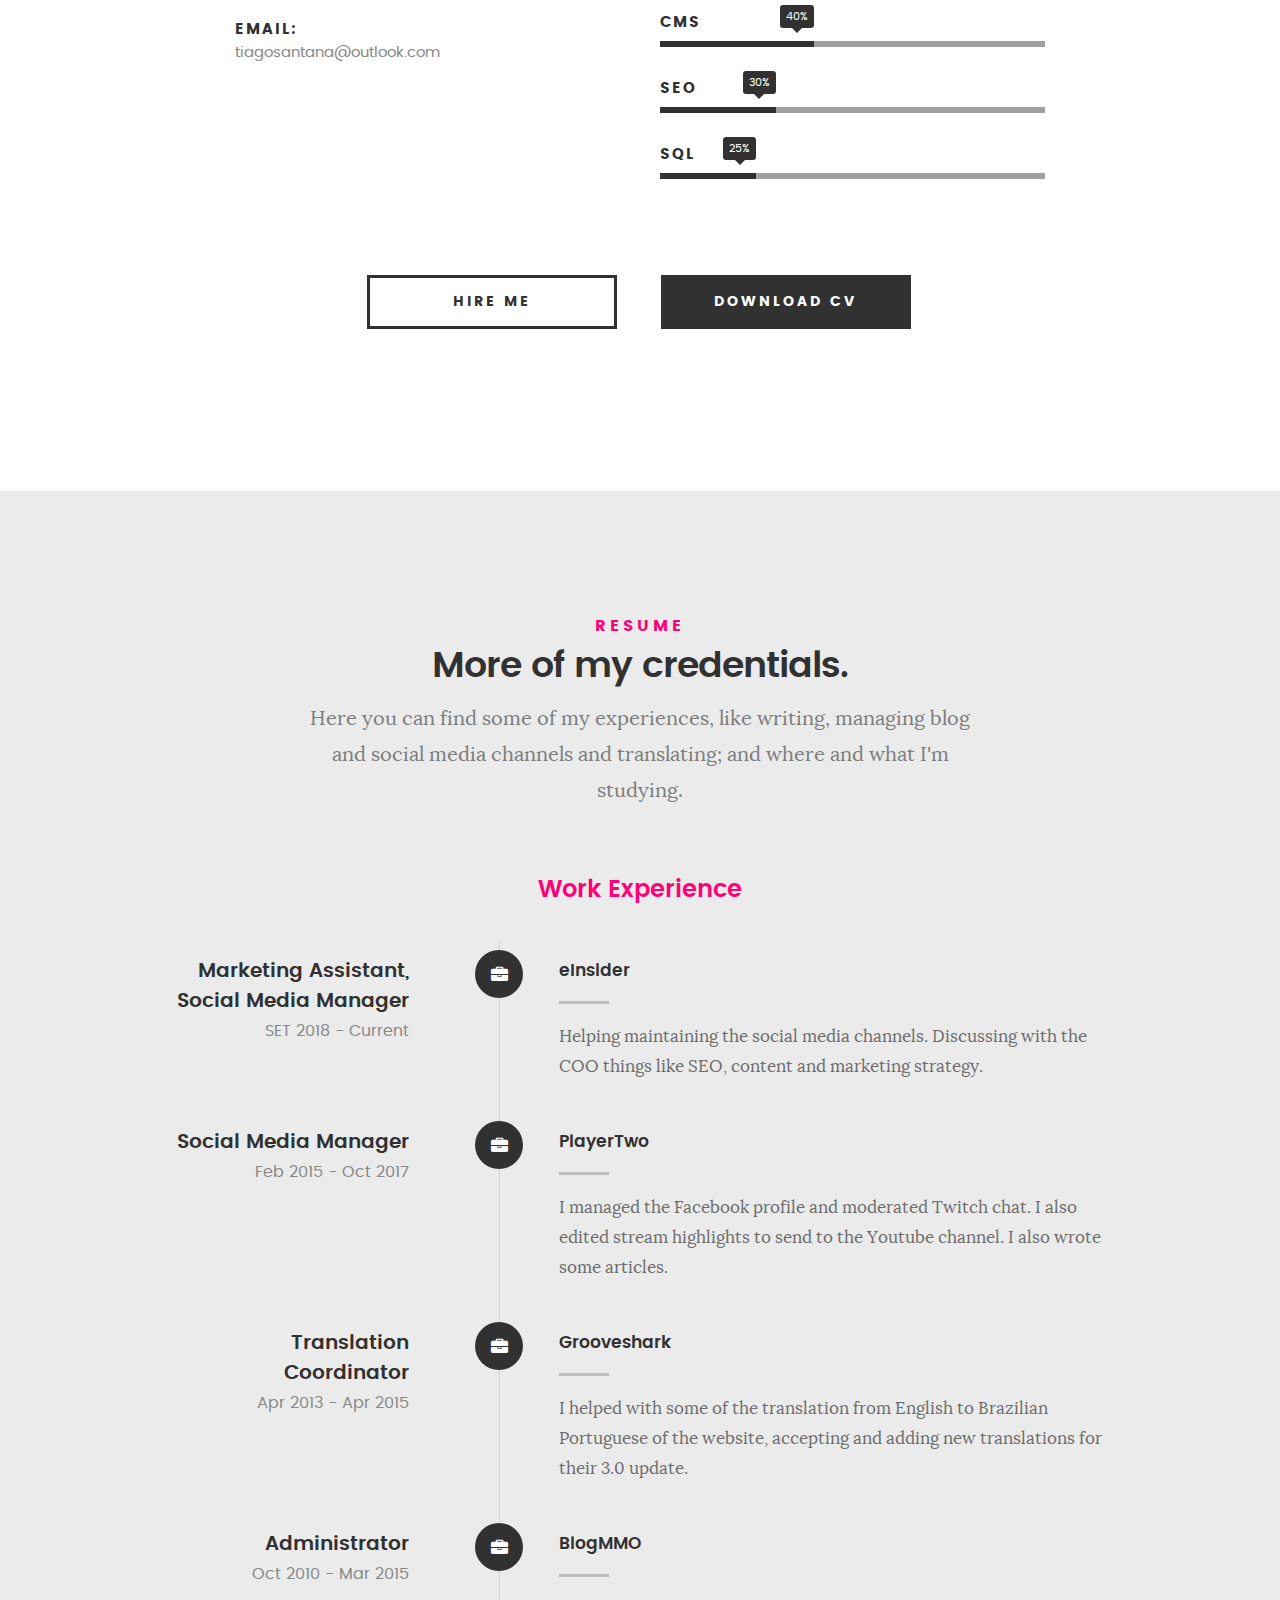
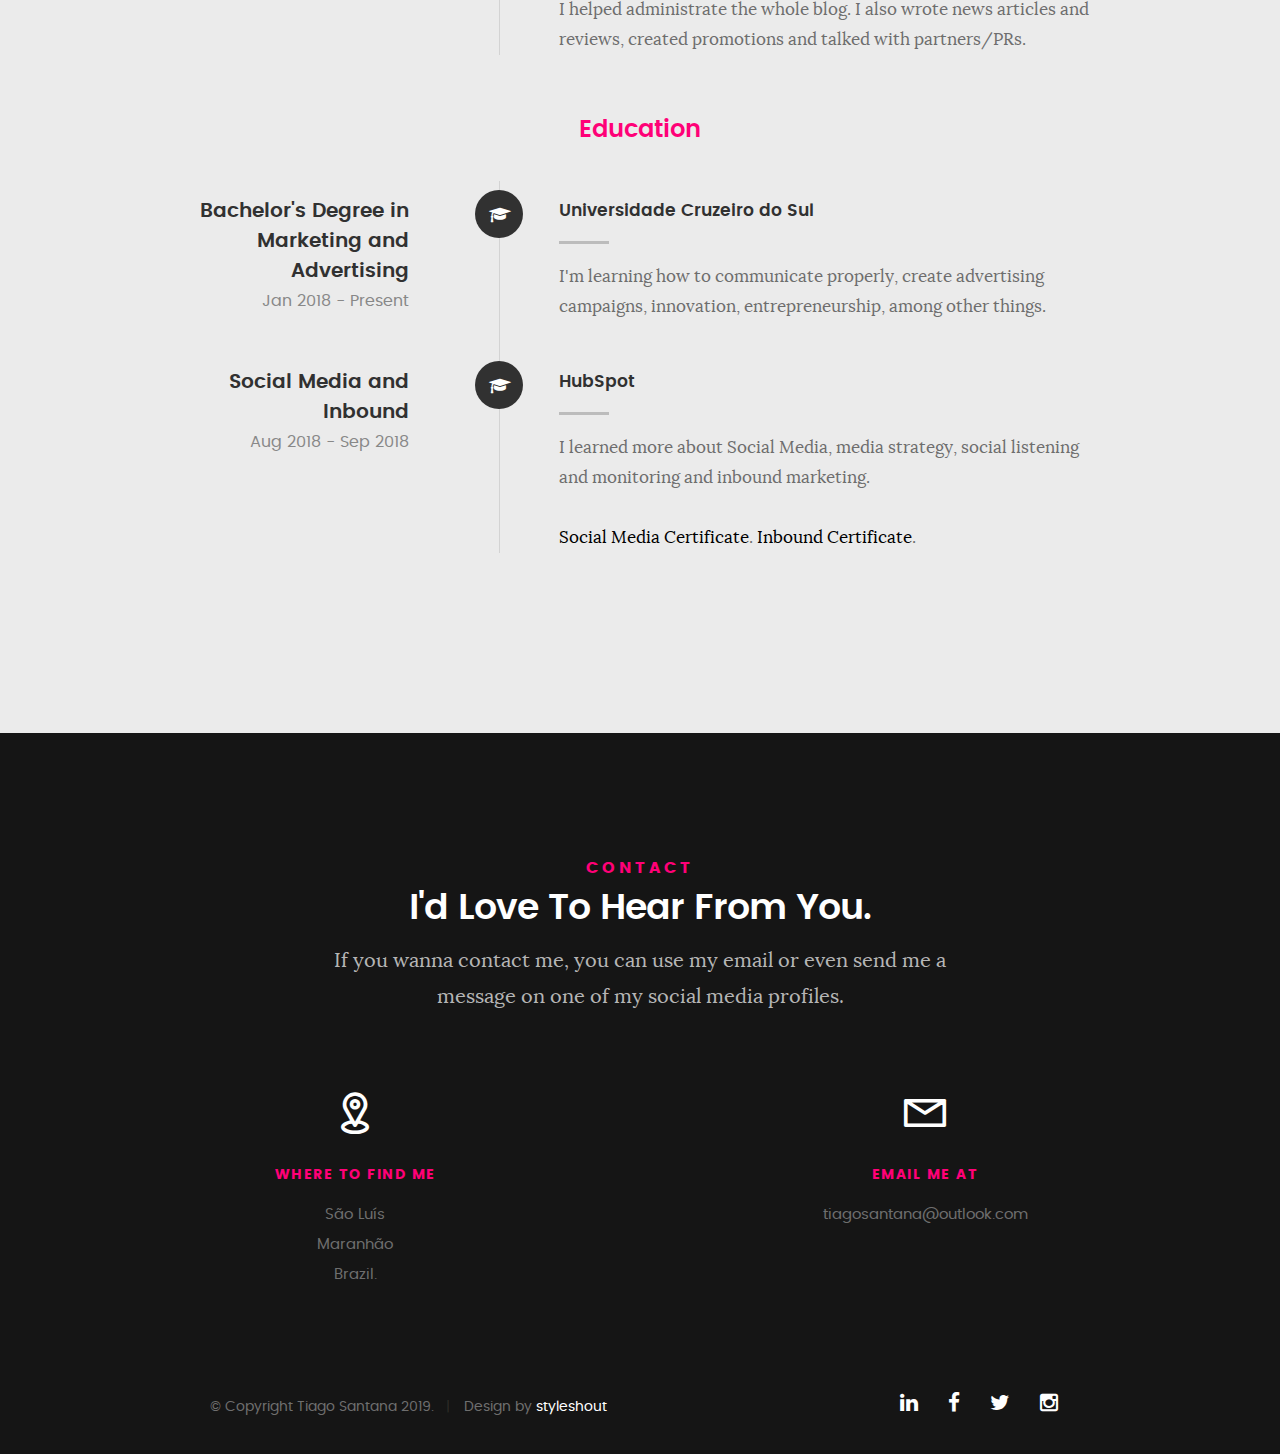
==== commit 8b090022: "Page and CV updated" ====
--- a/index.html
+++ b/index.html
@@ -168,10 +168,13 @@
 				   	<strong>CMS</strong>
 				   </li>
 				   <li>
-
 				   	<div class="progress percent30"><span>30%</span></div>
 				   	<strong>SEO</strong>
 				   </li>
+				   <li>
+				   	<div class="progress percent25"><span>25%</span></div>
+				   	<strong>SQL</strong>
+				   </li>
 
 				</ul> <!-- /skill-bars -->
 
@@ -215,6 +218,24 @@
    		<div class="col-twelve">
 
    			<div class="timeline-wrap">
+
+				<div class="timeline-block">
+
+					<div class="timeline-ico">
+						<i class="fa fa-briefcase"></i>
+					</div>
+	 
+					<div class="timeline-header">
+						<h3>Marketing Assistant, Social Media Manager</h3>
+						<p>SET 2018 - Current</p>
+					</div>
+	 
+					<div class="timeline-content">
+						<h4>eInsider</h4>
+						<p>Helping maintaining the social media channels. Discussing with the COO things like SEO, content and marketing strategy.</p>
+					</div>
+	 
+				</div> <!-- /timeline-block -->
 
    				<div class="timeline-block">
 
@@ -403,7 +424,7 @@
 
       	<div class="col-six tab-full">
 	      	<div class="copyright">
-		        	<span>© Copyright Tiago Santana 2018.</span>
+		        	<span>© Copyright Tiago Santana 2019.</span>
 		        	<span>Design by <a href="http://www.styleshout.com/">styleshout</a></span>
 		         </div>
 	      	</div>
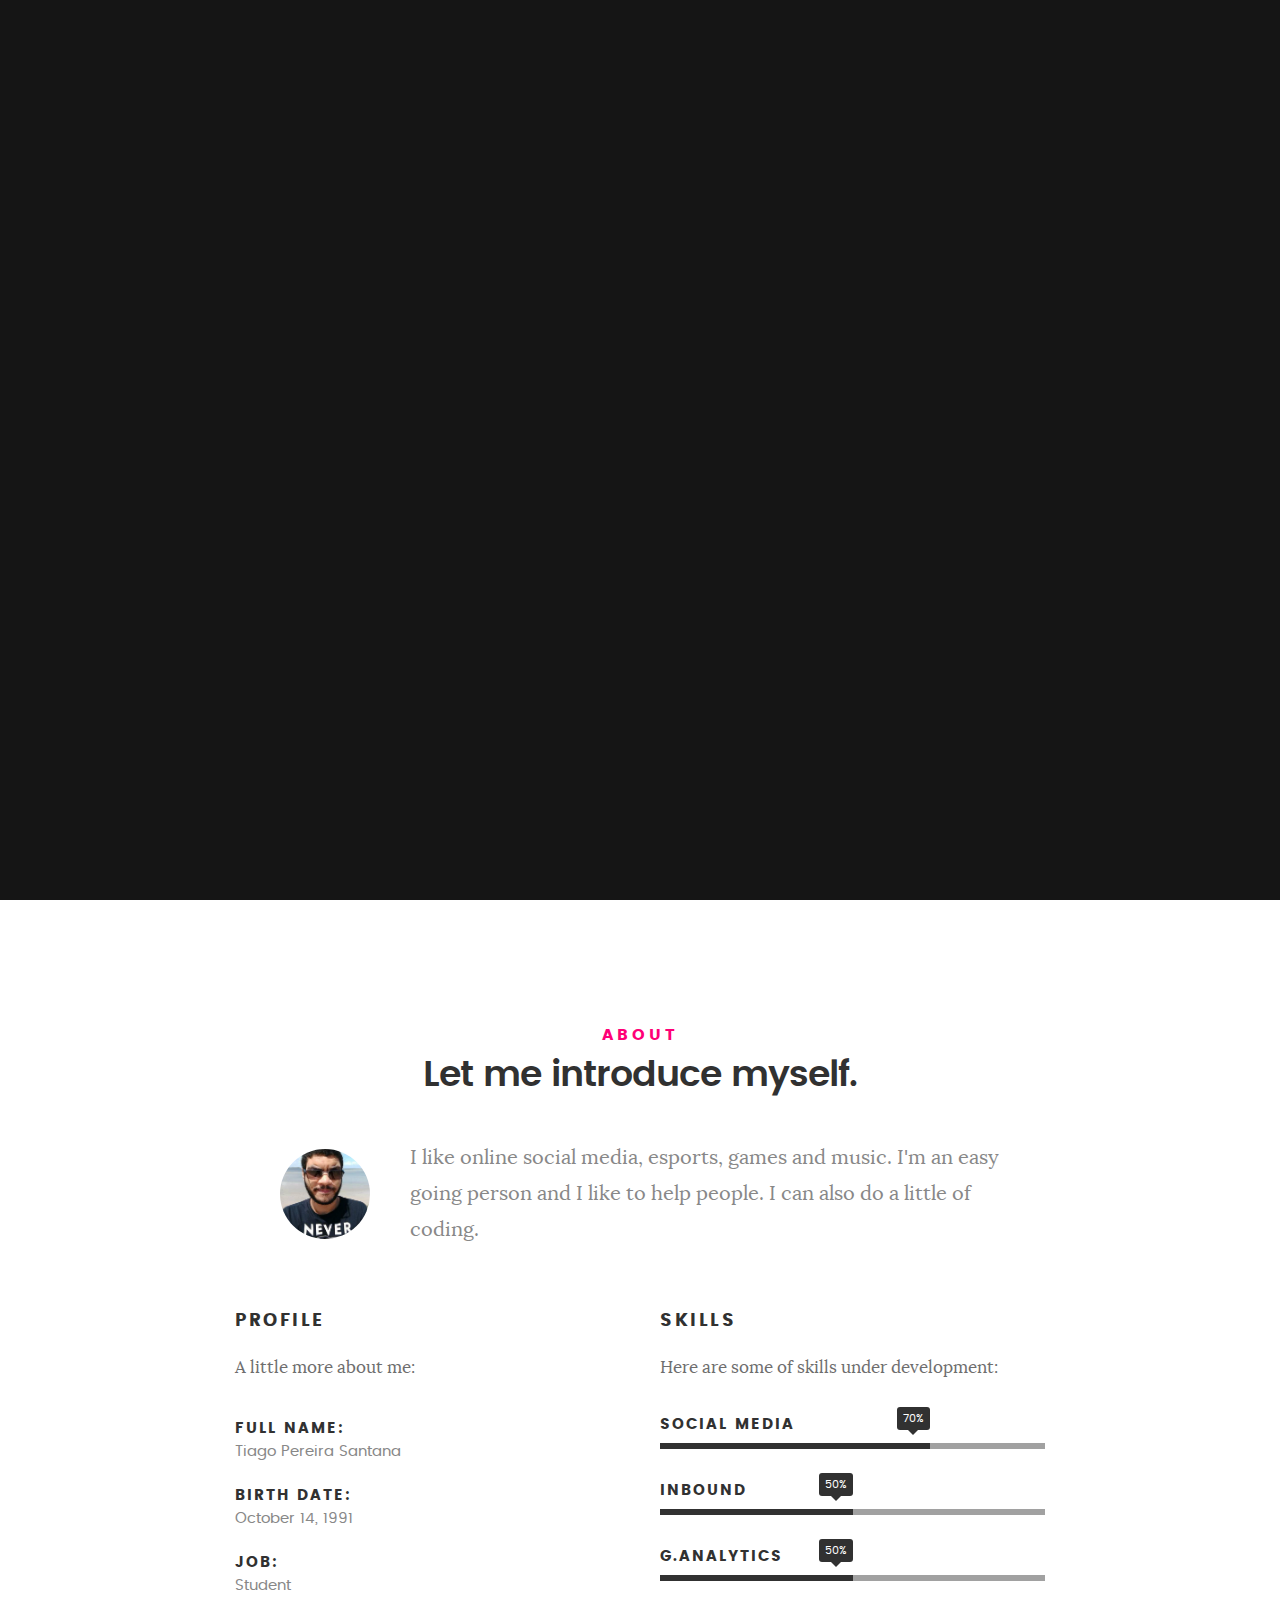
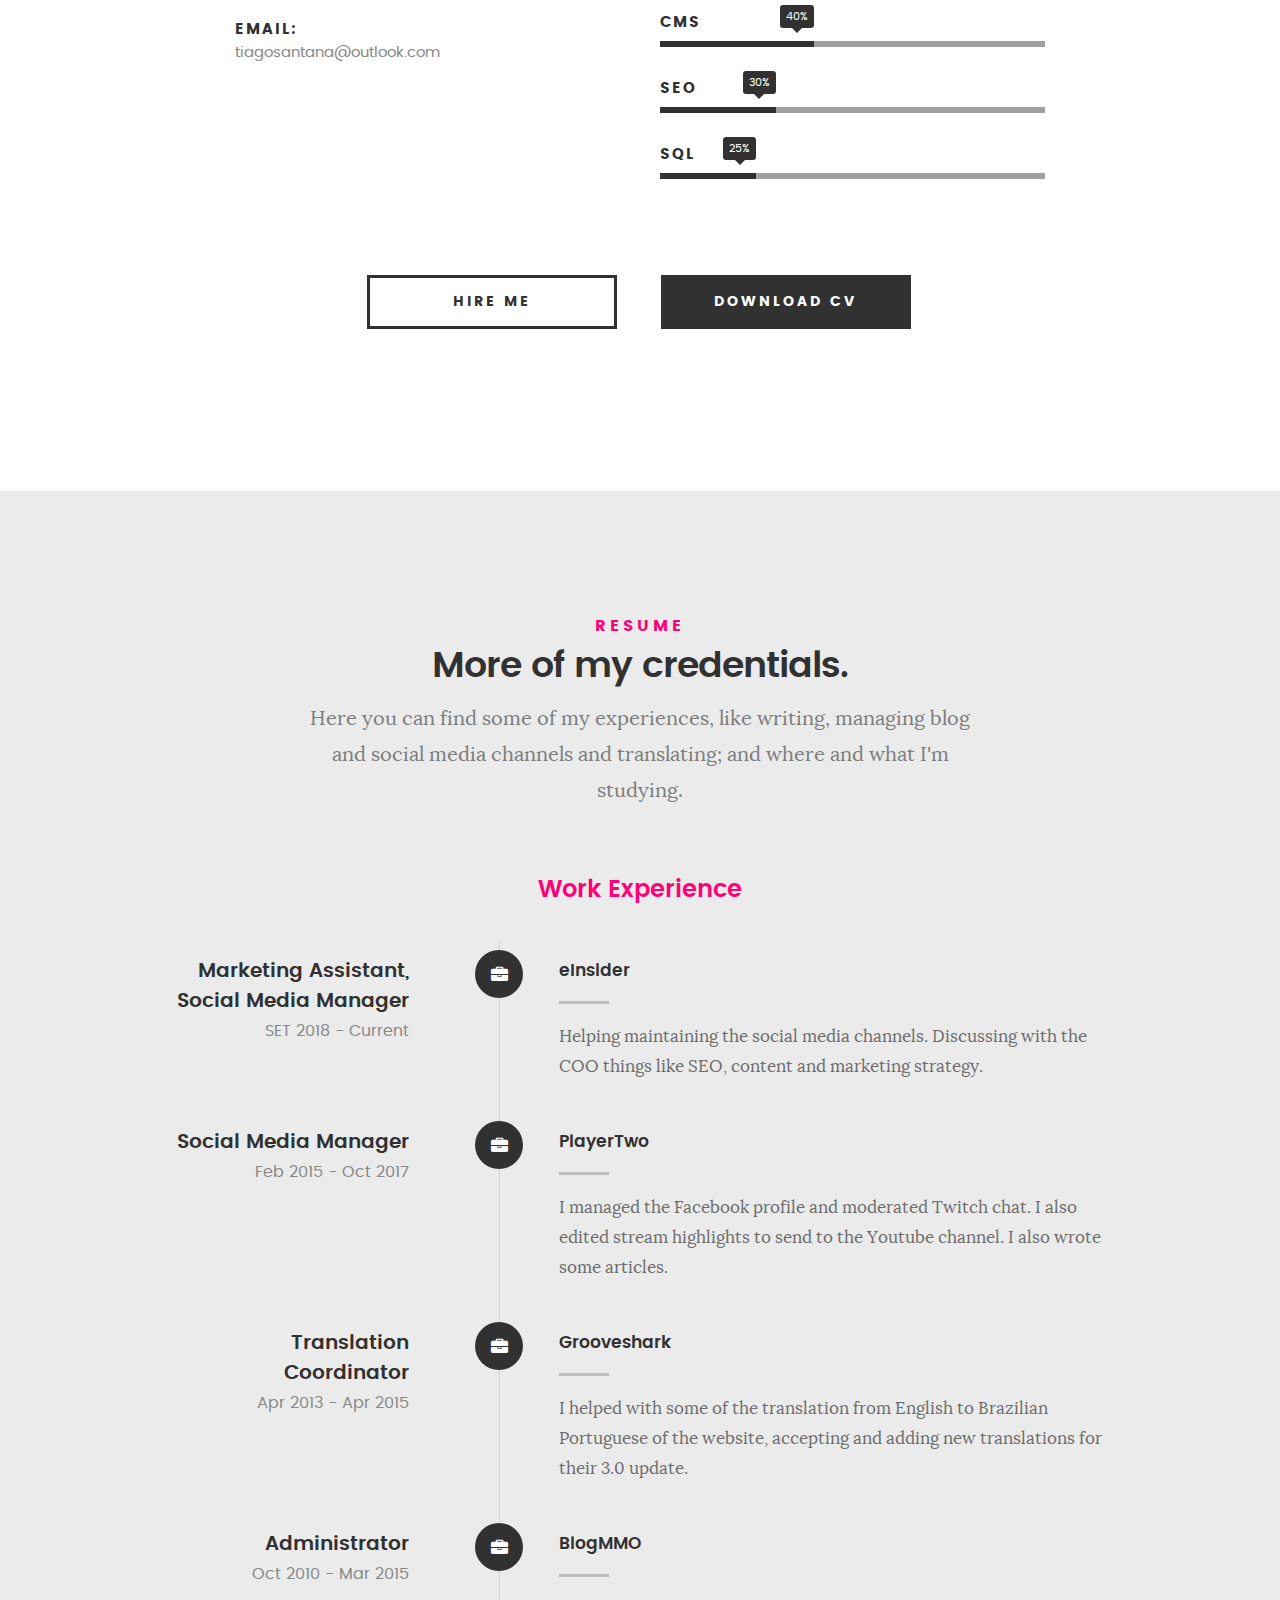
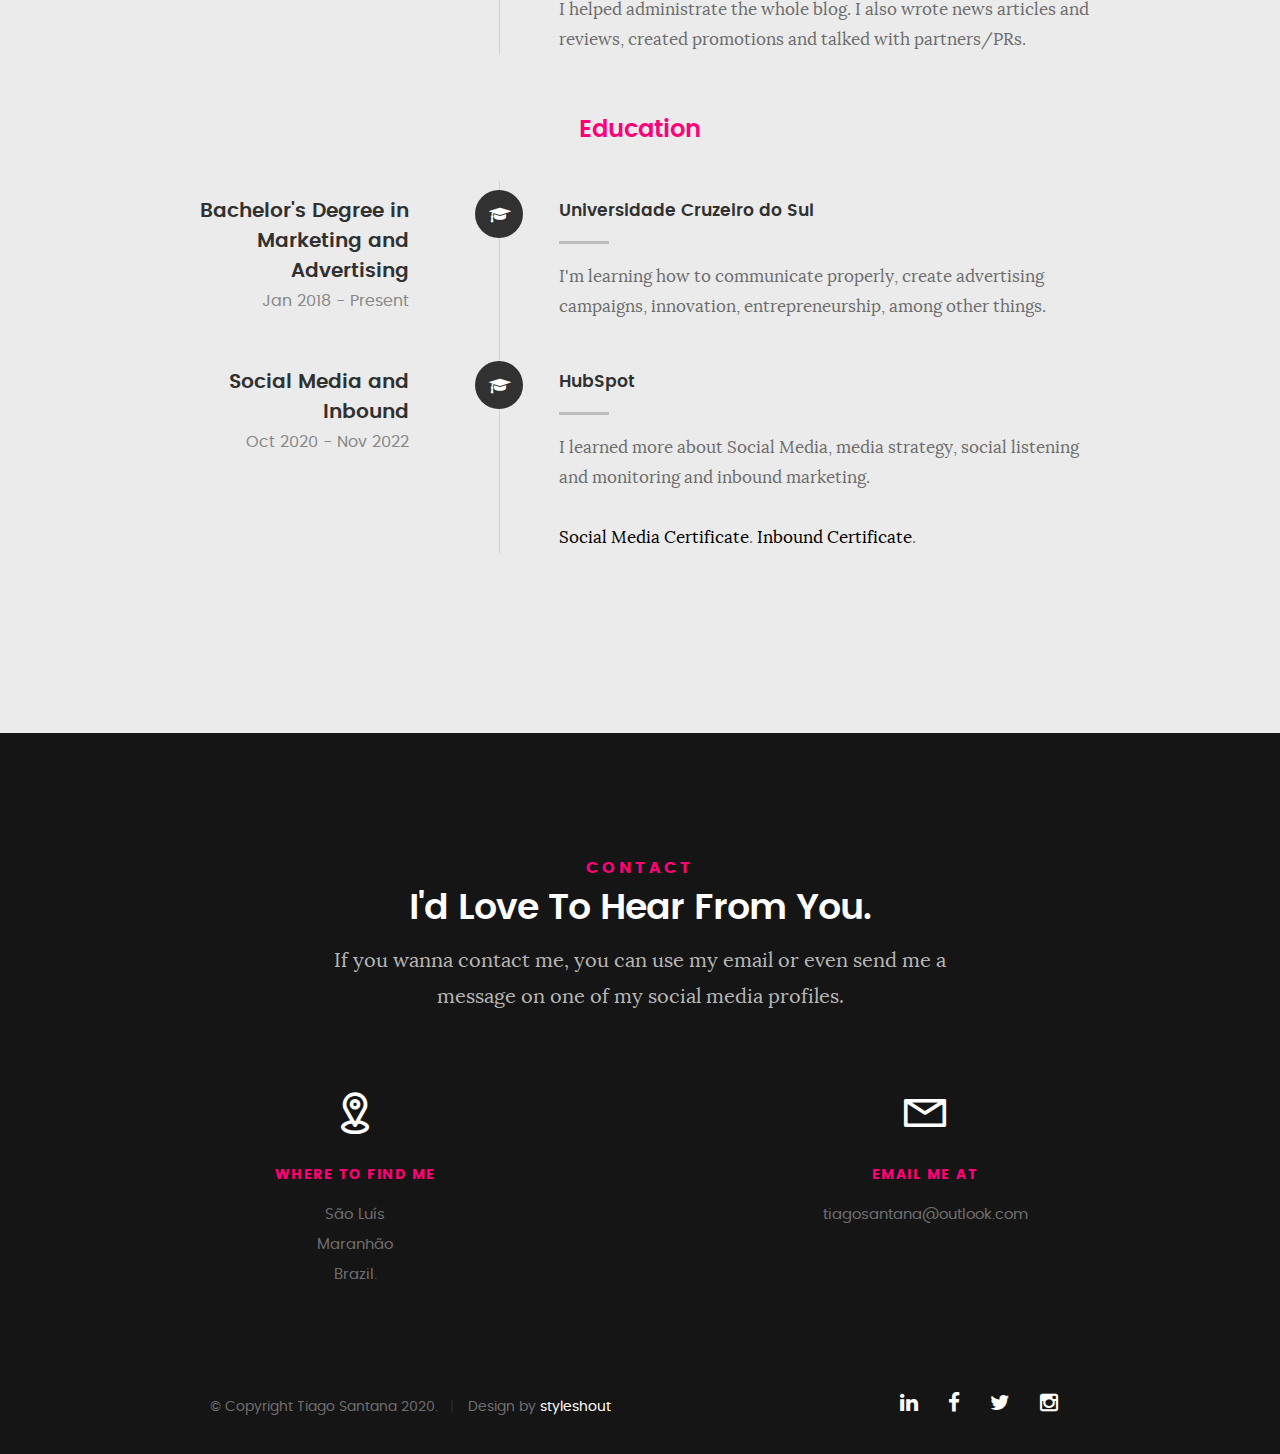
==== commit bbfdde39: "Site update" ====
--- a/index.html
+++ b/index.html
@@ -1,451 +1,454 @@
 <!DOCTYPE html>
 <!--[if IE 8 ]><html class="no-js oldie ie8" lang="en"> <![endif]-->
 <!--[if IE 9 ]><html class="no-js oldie ie9" lang="en"> <![endif]-->
-<!--[if (gte IE 9)|!(IE)]><!--><html class="no-js" lang="en"> <!--<![endif]-->
+<!--[if (gte IE 9)|!(IE)]><!-->
+<html class="no-js" lang="en">
+<!--<![endif]-->
+
 <head>
 
-   <!--- basic page needs
-   ================================================== -->
-   <meta charset="utf-8">
-	<title>Tiago Santana</title>
-	<meta name="description" content="Personal website">
-	<meta name="author" content="Tiago Santana">
-
-   <!-- mobile specific metas
-   ================================================== -->
-	<meta name="viewport" content="width=device-width, initial-scale=1, maximum-scale=1">
-
- 	<!-- CSS
-   ================================================== -->
-   <link rel="stylesheet" href="css/base.css">
-   <link rel="stylesheet" href="css/main.css">
-   <link rel="stylesheet" href="css/vendor.css">
-
-   <!-- script
-   ================================================== -->
-	<script src="js/modernizr.js"></script>
-	<script src="js/pace.min.js"></script>
-
-   <!-- favicons
+    <!--- basic page needs
+   ================================================== -->
+    <meta charset="utf-8">
+    <title>Tiago Santana</title>
+    <meta name="description" content="Personal website">
+    <meta name="author" content="Tiago Santana">
+
+    <!-- mobile specific metas
+   ================================================== -->
+    <meta name="viewport" content="width=device-width, initial-scale=1, maximum-scale=1">
+
+    <!-- CSS
+   ================================================== -->
+    <link rel="stylesheet" href="css/base.css">
+    <link rel="stylesheet" href="css/main.css">
+    <link rel="stylesheet" href="css/vendor.css">
+
+    <!-- script
+   ================================================== -->
+    <script src="js/modernizr.js"></script>
+    <script src="js/pace.min.js"></script>
+
+    <!-- favicons
 	================================================== -->
-	<link rel="icon" type="image/png" href="favicon.png">
+    <link rel="icon" type="image/png" href="favicon.png">
 
 </head>
 
 <body id="top">
 
-	<!-- header
-   ================================================== -->
-   <header>
-   	<div class="row">
-
-   		<div class="top-bar">
-   			<a class="menu-toggle" href="#"><span>Menu</span></a>
-
-	   		<div class="logo">
-		         <a href="index.html">MENU</a>
-		      </div>
-
-		   	<nav id="main-nav-wrap">
-					<ul class="main-navigation">
-						<li class="current"><a class="smoothscroll"  href="#intro" title="">Home</a></li>
-						<li><a class="smoothscroll"  href="#about" title="">About</a></li>
-						<li><a class="smoothscroll"  href="#resume" title="">Resume</a></li>
-						<li><a class="smoothscroll"  href="#contact" title="">Contact</a></li>
-						<li><a href="styles.html" title="">Style Demo</a></li>
-					</ul>
-				</nav>
-   		</div> <!-- /top-bar -->
-
-   	</div> <!-- /row -->
-   </header> <!-- /header -->
-
-	<!-- intro section
-   ================================================== -->
-   <section id="intro">
-
-   	<div class="intro-overlay"></div>
-
-   	<div class="intro-content">
-   		<div class="row">
-
-   			<div class="col-twelve">
-
-	   			<h5>Well, hello there!</h5>
-	   			<h1>Tiago Santana</h1>
-
-	   			<p class="intro-position">
-	   				<span>Marketing and Advertising Student</span>
-	   				<span>Social Media Lover</span>
-	   			</p>
-
-	   			<a class="button stroke smoothscroll" href="#about" title="">More About Me</a>
-
-	   		</div>
-
-   		</div>
-   	</div> <!-- /intro-content -->
-
-   	<ul class="intro-social">
-		 <li><a href="https://www.linkedin.com/in/tiagosantana/a"><i class="fa fa-linkedin"></i></a></li>
-         <li><a href="https://www.facebook.com/tiago.p.santana"><i class="fa fa-facebook"></i></a></li>
-         <li><a href="https://twitter.com/tiagosantana"><i class="fa fa-twitter"></i></a></li>
-         <li><a href="https://www.instagram.com/tiag0santana/"><i class="fa fa-instagram"></i></a></li>
-      </ul> <!-- /intro-social -->
-
-   </section> <!-- /intro -->
-
-
-   <!-- about section
-   ================================================== -->
-   <section id="about">
-
-   	<div class="row section-intro">
-   		<div class="col-twelve">
-
-   			<h5>About</h5>
-   			<h1>Let me introduce myself.</h1>
-
-   			<div class="intro-info">
-
-   				<img src="images/profile-pic.jpg" alt="Profile Picture">
-
-   				<p class="lead">I like online social media, esports, games and music. I'm an easy going person and I like to help people. I can also do a little of coding.</p>
-   			</div>
-
-   		</div>
-   	</div> <!-- /section-intro -->
-
-   	<div class="row about-content">
-
-   		<div class="col-six tab-full">
-
-   			<h3>Profile</h3>
-   			<p>A little more about me:</p>
-
-   			<ul class="info-list">
-   				<li>
-   					<strong>Full Name:</strong>
-   					<span>Tiago Pereira Santana</span>
-   				</li>
-   				<li>
-   					<strong>Birth Date:</strong>
-   					<span>October 14, 1991</span>
-   				</li>
-   				<li>
-   					<strong>Job:</strong>
-   					<span>Student</span>
-   				</li>
-   				<li>
-   					<strong>Email:</strong>
-   					<span>tiagosantana@outlook.com</span>
-   				</li>
-
-   			</ul> <!-- /info-list -->
-
-   		</div>
-
-   		<div class="col-six tab-full">
-
-   			<h3>Skills</h3>
-   			<p>Here are some of skills under development:</p>
-
-				<ul class="skill-bars">
-				   <li>
-				   	<div class="progress percent70"><span>70%</span></div>
-				   	<strong>Social Media</strong>
-				   </li>
-				   <li>
-				   	<div class="progress percent50"><span>50%</span></div>
-				   	<strong>Inbound</strong>
-				   </li>
-				   <li>
-				   	<div class="progress percent50"><span>50%</span></div>
-				   	<strong>G.Analytics</strong>
-				   </li>
-				   <li>
-				   	<div class="progress percent40"><span>40%</span></div>
-				   	<strong>CMS</strong>
-				   </li>
-				   <li>
-				   	<div class="progress percent30"><span>30%</span></div>
-				   	<strong>SEO</strong>
-				   </li>
-				   <li>
-				   	<div class="progress percent25"><span>25%</span></div>
-				   	<strong>SQL</strong>
-				   </li>
-
-				</ul> <!-- /skill-bars -->
-
-   		</div>
-
-   	</div>
-
-   	<div class="row button-section">
-   		<div class="col-twelve">
-   			<a href="#contact" title="Hire Me" class="button stroke smoothscroll">Hire Me</a>
-   			<a href="/Tiago_Santana_Resume.pdf" title="Download CV" class="button button-primary">Download CV</a>
-   		</div>
-   	</div>
-
-   </section> <!-- /process-->
-
-
-   <!-- resume Section
-   ================================================== -->
-	<section id="resume" class="grey-section">
-
-		<div class="row section-intro">
-   		<div class="col-twelve">
-
-   			<h5>Resume</h5>
-   			<h1>More of my credentials.</h1>
-
-   			<p class="lead">Here you can find some of my experiences, like writing, managing blog and social media channels and translating; and where and what I'm studying.</p>
-
-   		</div>
-   	</div> <!-- /section-intro-->
-
-   	<div class="row resume-timeline">
-
-   		<div class="col-twelve resume-header">
-
-   			<h2>Work Experience</h2>
-
-   		</div> <!-- /resume-header -->
-
-   		<div class="col-twelve">
-
-   			<div class="timeline-wrap">
-
-				<div class="timeline-block">
-
-					<div class="timeline-ico">
-						<i class="fa fa-briefcase"></i>
-					</div>
-	 
-					<div class="timeline-header">
-						<h3>Marketing Assistant, Social Media Manager</h3>
-						<p>SET 2018 - Current</p>
-					</div>
-	 
-					<div class="timeline-content">
-						<h4>eInsider</h4>
-						<p>Helping maintaining the social media channels. Discussing with the COO things like SEO, content and marketing strategy.</p>
-					</div>
-	 
-				</div> <!-- /timeline-block -->
-
-   				<div class="timeline-block">
-
-	   				<div class="timeline-ico">
-	   					<i class="fa fa-briefcase"></i>
-	   				</div>
-
-	   				<div class="timeline-header">
-	   					<h3>Social Media Manager</h3>
-	   					<p>Feb 2015 - Oct 2017</p>
-	   				</div>
-
-	   				<div class="timeline-content">
-	   					<h4>PlayerTwo</h4>
-	   					<p>I managed the Facebook profile and moderated Twitch chat. I also edited stream highlights to send to the Youtube channel. I also wrote some articles.</p>
-	   				</div>
-
-	   			</div> <!-- /timeline-block -->
-
-	   			<div class="timeline-block">
-
-	   				<div class="timeline-ico">
-	   					<i class="fa fa-briefcase"></i>
-	   				</div>
-
-	   				<div class="timeline-header">
-	   					<h3>Translation Coordinator</h3>
-	   					<p>Apr 2013 - Apr 2015</p>
-	   				</div>
-
-	   				<div class="timeline-content">
-	   					<h4>Grooveshark</h4>
-	   					<p>I helped with some of the translation from English to Brazilian Portuguese of the website, accepting and adding new translations for their 3.0 update.</p>
-	   				</div>
-
-	   			</div> <!-- /timeline-block -->
-
-	   			<div class="timeline-block">
-
-	   				<div class="timeline-ico">
-	   					<i class="fa fa-briefcase""></i>
-	   				</div>
-
-	   				<div class="timeline-header">
-	   					<h3>Administrator</h3>
-	   					<p>Oct 2010 - Mar 2015</p>
-	   				</div>
-
-	   				<div class="timeline-content">
-	   					<h4>BlogMMO</h4>
-	   					<p>I helped administrate the whole blog. I also wrote news articles and reviews, created promotions and talked with partners/PRs.</p>
-	   				</div>
-
-	   			</div> <!-- /timeline-block -->
-
-   			</div> <!-- /timeline-wrap -->
-
-   		</div> <!-- /col-twelve -->
-
-   	</div> <!-- /resume-timeline -->
-
-   	<div class="row resume-timeline">
-
-   		<div class="col-twelve resume-header">
-
-   			<h2>Education</h2>
-
-   		</div> <!-- /resume-header -->
-
-   		<div class="col-twelve">
-
-   			<div class="timeline-wrap">
-
-   				<div class="timeline-block">
-
-	   				<div class="timeline-ico">
-	   					<i class="fa fa-graduation-cap"></i>
-	   				</div>
-
-	   				<div class="timeline-header">
-	   					<h3>Bachelor's Degree in Marketing and Advertising</h3>
-	   					<p>Jan 2018 - Present</p>
-	   				</div>
-
-	   				<div class="timeline-content">
-	   					<h4>Universidade Cruzeiro do Sul</h4>
-	   					<p>I'm learning how to communicate properly, create advertising campaigns, innovation, entrepreneurship, among other things.</p>
-	   				</div>
-
-	   			</div> <!-- /timeline-block -->
-
-	   			<div class="timeline-block">
-
-	   				<div class="timeline-ico">
-	   					<i class="fa fa-graduation-cap"></i>
-	   				</div>
-
-	   				<div class="timeline-header">
-	   					<h3>Social Media and Inbound</h3>
-	   					<p>Aug 2018 - Sep 2018</p>
-	   				</div>
-
-	   				<div class="timeline-content">
-	   					<h4>HubSpot</h4>
-						   <p>I learned more about Social Media, media strategy, social listening and monitoring and inbound marketing.</p>
-						   <p><a href="https://hubspot-academy.s3.amazonaws.com/prod/tracks/user-certificates/29-3602305-1534957780572.png" target="_blank">Social Media Certificate</a>. <a href="https://hubspot-academy.s3.amazonaws.com/prod/tracks/user-certificates/24-3602305-1535819175528.png" target="_blank">Inbound Certificate</a>.</p>
-	   				</div>
-
-	   			</div> <!-- /timeline-block -->
-
-   			</div> <!-- /timeline-wrap -->
-
-   		</div> <!-- /col-twelve -->
-
-   	</div> <!-- /resume-timeline -->
-
-	</section> <!-- /features -->
-
-
-   <!-- contact
-   ================================================== -->
-	<section id="contact">
-
-		<div class="row section-intro">
-   		<div class="col-twelve">
-
-   			<h5>Contact</h5>
-   			<h1>I'd Love To Hear From You.</h1>
-
-   			<p class="lead">If you wanna contact me, you can use my email or even send me a message on one of my social media profiles.</p>
-
-   		</div>
-   	</div> <!-- /section-intro -->
-
-   	<div class="row contact-info">
-
-   		<div class="col-six tab-full">
-
-   			<div class="icon">
-   				<i class="icon-pin"></i>
-   			</div>
-
-   			<h5>Where to find me</h5>
-
-   			<p>
-            São Luís<br>
-            Maranhão<br>
-            Brazil.
-            </p>
-
-   		</div>
-
-   		<div class="col-six tab-full collapse">
-
-   			<div class="icon">
-   				<i class="icon-mail"></i>
-   			</div>
-
-   			<h5>Email Me At</h5>
-
-   			<p>tiagosantana@outlook.com</p>
-
-   		</div>
-
-   	</div> <!-- /contact-info -->
-
-	</section> <!-- /contact -->
-
-
-   <!-- footer
-   ================================================== -->
-
-   <footer>
-     	<div class="row">
-
-     		<div class="col-six tab-full pull-right social">
-
-     			<ul class="footer-social">
-				  <li><a href="https://www.linkedin.com/in/tiagosantana/a"><i class="fa fa-linkedin"></i></a></li>
-			      <li><a href="https://www.facebook.com/tiago.p.santana"><i class="fa fa-facebook"></i></a></li>
-			      <li><a href="https://twitter.com/tiagosantana"><i class="fa fa-twitter"></i></a></li>
-			      <li><a href="https://www.instagram.com/tiag0santana/"><i class="fa fa-instagram"></i></a></li>
-			   </ul>
-
-	      </div>
-
-      	<div class="col-six tab-full">
-	      	<div class="copyright">
-		        	<span>© Copyright Tiago Santana 2019.</span>
-		        	<span>Design by <a href="http://www.styleshout.com/">styleshout</a></span>
-		         </div>
-	      	</div>
-
-	      	<div id="go-top">
-		         <a class="smoothscroll" title="Back to Top" href="#top"><i class="fa fa-long-arrow-up"></i></a>
-		      </div>
-
-      	</div> <!-- /row -->
-   </footer>
-
-   <div id="preloader">
-    	<div id="loader"></div>
-   </div>
-
-   <!-- Java Script
-   ================================================== -->
-   <script src="js/jquery-2.1.3.min.js"></script>
-   <script src="js/plugins.js"></script>
-   <script src="js/main.js"></script>
+    <!-- header
+   ================================================== -->
+    <header>
+        <div class="row">
+
+            <div class="top-bar">
+                <a class="menu-toggle" href="#"><span>Menu</span></a>
+
+                <div class="logo">
+                    <a href="index.html">MENU</a>
+                </div>
+
+                <nav id="main-nav-wrap">
+                    <ul class="main-navigation">
+                        <li class="current"><a class="smoothscroll" href="#intro" title="">Home</a></li>
+                        <li><a class="smoothscroll" href="#about" title="">About</a></li>
+                        <li><a class="smoothscroll" href="#resume" title="">Resume</a></li>
+                        <li><a class="smoothscroll" href="#contact" title="">Contact</a></li>
+                        <li><a href="styles.html" title="">Style Demo</a></li>
+                    </ul>
+                </nav>
+            </div> <!-- /top-bar -->
+
+        </div> <!-- /row -->
+    </header> <!-- /header -->
+
+    <!-- intro section
+   ================================================== -->
+    <section id="intro">
+
+        <div class="intro-overlay"></div>
+
+        <div class="intro-content">
+            <div class="row">
+
+                <div class="col-twelve">
+
+                    <h5>Well, hello there!</h5>
+                    <h1>Tiago Santana</h1>
+
+                    <p class="intro-position">
+                        <span>Marketing and Advertising Student</span>
+                        <span>Social Media Lover</span>
+                    </p>
+
+                    <a class="button stroke smoothscroll" href="#about" title="">More About Me</a>
+
+                </div>
+
+            </div>
+        </div> <!-- /intro-content -->
+
+        <ul class="intro-social">
+            <li><a href="https://www.linkedin.com/in/tiagosantana/a"><i class="fa fa-linkedin"></i></a></li>
+            <li><a href="https://www.facebook.com/tiago.p.santana"><i class="fa fa-facebook"></i></a></li>
+            <li><a href="https://twitter.com/tiagosantana"><i class="fa fa-twitter"></i></a></li>
+            <li><a href="https://www.instagram.com/tiag0santana/"><i class="fa fa-instagram"></i></a></li>
+        </ul> <!-- /intro-social -->
+
+    </section> <!-- /intro -->
+
+
+    <!-- about section
+   ================================================== -->
+    <section id="about">
+
+        <div class="row section-intro">
+            <div class="col-twelve">
+
+                <h5>About</h5>
+                <h1>Let me introduce myself.</h1>
+
+                <div class="intro-info">
+
+                    <img src="images/profile-pic.jpg" alt="Profile Picture">
+
+                    <p class="lead">I like online social media, esports, games and music. I'm an easy going person and I like to help people. I can also do a little of coding.</p>
+                </div>
+
+            </div>
+        </div> <!-- /section-intro -->
+
+        <div class="row about-content">
+
+            <div class="col-six tab-full">
+
+                <h3>Profile</h3>
+                <p>A little more about me:</p>
+
+                <ul class="info-list">
+                    <li>
+                        <strong>Full Name:</strong>
+                        <span>Tiago Pereira Santana</span>
+                    </li>
+                    <li>
+                        <strong>Birth Date:</strong>
+                        <span>October 14, 1991</span>
+                    </li>
+                    <li>
+                        <strong>Job:</strong>
+                        <span>Student</span>
+                    </li>
+                    <li>
+                        <strong>Email:</strong>
+                        <span>tiagosantana@outlook.com</span>
+                    </li>
+
+                </ul> <!-- /info-list -->
+
+            </div>
+
+            <div class="col-six tab-full">
+
+                <h3>Skills</h3>
+                <p>Here are some of skills under development:</p>
+
+                <ul class="skill-bars">
+                    <li>
+                        <div class="progress percent70"><span>70%</span></div>
+                        <strong>Social Media</strong>
+                    </li>
+                    <li>
+                        <div class="progress percent50"><span>50%</span></div>
+                        <strong>Inbound</strong>
+                    </li>
+                    <li>
+                        <div class="progress percent50"><span>50%</span></div>
+                        <strong>G.Analytics</strong>
+                    </li>
+                    <li>
+                        <div class="progress percent40"><span>40%</span></div>
+                        <strong>CMS</strong>
+                    </li>
+                    <li>
+                        <div class="progress percent30"><span>30%</span></div>
+                        <strong>SEO</strong>
+                    </li>
+                    <li>
+                        <div class="progress percent25"><span>25%</span></div>
+                        <strong>SQL</strong>
+                    </li>
+
+                </ul> <!-- /skill-bars -->
+
+            </div>
+
+        </div>
+
+        <div class="row button-section">
+            <div class="col-twelve">
+                <a href="#contact" title="Hire Me" class="button stroke smoothscroll">Hire Me</a>
+                <a href="/Tiago_Santana_Resume.pdf" title="Download CV" class="button button-primary">Download CV</a>
+            </div>
+        </div>
+
+    </section> <!-- /process-->
+
+
+    <!-- resume Section
+   ================================================== -->
+    <section id="resume" class="grey-section">
+
+        <div class="row section-intro">
+            <div class="col-twelve">
+
+                <h5>Resume</h5>
+                <h1>More of my credentials.</h1>
+
+                <p class="lead">Here you can find some of my experiences, like writing, managing blog and social media channels and translating; and where and what I'm studying.</p>
+
+            </div>
+        </div> <!-- /section-intro-->
+
+        <div class="row resume-timeline">
+
+            <div class="col-twelve resume-header">
+
+                <h2>Work Experience</h2>
+
+            </div> <!-- /resume-header -->
+
+            <div class="col-twelve">
+
+                <div class="timeline-wrap">
+
+                    <div class="timeline-block">
+
+                        <div class="timeline-ico">
+                            <i class="fa fa-briefcase"></i>
+                        </div>
+
+                        <div class="timeline-header">
+                            <h3>Marketing Assistant, Social Media Manager</h3>
+                            <p>SET 2018 - Current</p>
+                        </div>
+
+                        <div class="timeline-content">
+                            <h4>eInsider</h4>
+                            <p>Helping maintaining the social media channels. Discussing with the COO things like SEO, content and marketing strategy.</p>
+                        </div>
+
+                    </div> <!-- /timeline-block -->
+
+                    <div class="timeline-block">
+
+                        <div class="timeline-ico">
+                            <i class="fa fa-briefcase"></i>
+                        </div>
+
+                        <div class="timeline-header">
+                            <h3>Social Media Manager</h3>
+                            <p>Feb 2015 - Oct 2017</p>
+                        </div>
+
+                        <div class="timeline-content">
+                            <h4>PlayerTwo</h4>
+                            <p>I managed the Facebook profile and moderated Twitch chat. I also edited stream highlights to send to the Youtube channel. I also wrote some articles.</p>
+                        </div>
+
+                    </div> <!-- /timeline-block -->
+
+                    <div class="timeline-block">
+
+                        <div class="timeline-ico">
+                            <i class="fa fa-briefcase"></i>
+                        </div>
+
+                        <div class="timeline-header">
+                            <h3>Translation Coordinator</h3>
+                            <p>Apr 2013 - Apr 2015</p>
+                        </div>
+
+                        <div class="timeline-content">
+                            <h4>Grooveshark</h4>
+                            <p>I helped with some of the translation from English to Brazilian Portuguese of the website, accepting and adding new translations for their 3.0 update.</p>
+                        </div>
+
+                    </div> <!-- /timeline-block -->
+
+                    <div class="timeline-block">
+
+                        <div class="timeline-ico">
+                            <i class="fa fa-briefcase"></i>
+                        </div>
+
+                        <div class="timeline-header">
+                            <h3>Administrator</h3>
+                            <p>Oct 2010 - Mar 2015</p>
+                        </div>
+
+                        <div class="timeline-content">
+                            <h4>BlogMMO</h4>
+                            <p>I helped administrate the whole blog. I also wrote news articles and reviews, created promotions and talked with partners/PRs.</p>
+                        </div>
+
+                    </div> <!-- /timeline-block -->
+
+                </div> <!-- /timeline-wrap -->
+
+            </div> <!-- /col-twelve -->
+
+        </div> <!-- /resume-timeline -->
+
+        <div class="row resume-timeline">
+
+            <div class="col-twelve resume-header">
+
+                <h2>Education</h2>
+
+            </div> <!-- /resume-header -->
+
+            <div class="col-twelve">
+
+                <div class="timeline-wrap">
+
+                    <div class="timeline-block">
+
+                        <div class="timeline-ico">
+                            <i class="fa fa-graduation-cap"></i>
+                        </div>
+
+                        <div class="timeline-header">
+                            <h3>Bachelor's Degree in Marketing and Advertising</h3>
+                            <p>Jan 2018 - Present</p>
+                        </div>
+
+                        <div class="timeline-content">
+                            <h4>Universidade Cruzeiro do Sul</h4>
+                            <p>I'm learning how to communicate properly, create advertising campaigns, innovation, entrepreneurship, among other things.</p>
+                        </div>
+
+                    </div> <!-- /timeline-block -->
+
+                    <div class="timeline-block">
+
+                        <div class="timeline-ico">
+                            <i class="fa fa-graduation-cap"></i>
+                        </div>
+
+                        <div class="timeline-header">
+                            <h3>Social Media and Inbound</h3>
+                            <p>Oct 2020 - Nov 2022</p>
+                        </div>
+
+                        <div class="timeline-content">
+                            <h4>HubSpot</h4>
+                            <p>I learned more about Social Media, media strategy, social listening and monitoring and inbound marketing.</p>
+                            <p><a href="https://hubspot-academy.s3.amazonaws.com/prod/tracks/user-certificates/13005bafe9034bb4ba5362d232fb3d20-1601648324828.png" target="_blank">Social Media Certificate</a>. <a href="https://hubspot-academy.s3.amazonaws.com/prod/tracks/user-certificates/d41c87c135b8470691800e3f4c7a03e6-1601654644777.png" target="_blank">Inbound Certificate</a>.</p>
+                        </div>
+
+                    </div> <!-- /timeline-block -->
+
+                </div> <!-- /timeline-wrap -->
+
+            </div> <!-- /col-twelve -->
+
+        </div> <!-- /resume-timeline -->
+
+    </section> <!-- /features -->
+
+
+    <!-- contact
+   ================================================== -->
+    <section id="contact">
+
+        <div class="row section-intro">
+            <div class="col-twelve">
+
+                <h5>Contact</h5>
+                <h1>I'd Love To Hear From You.</h1>
+
+                <p class="lead">If you wanna contact me, you can use my email or even send me a message on one of my social media profiles.</p>
+
+            </div>
+        </div> <!-- /section-intro -->
+
+        <div class="row contact-info">
+
+            <div class="col-six tab-full">
+
+                <div class="icon">
+                    <i class="icon-pin"></i>
+                </div>
+
+                <h5>Where to find me</h5>
+
+                <p>
+                    São Luís<br>
+                    Maranhão<br>
+                    Brazil.
+                </p>
+
+            </div>
+
+            <div class="col-six tab-full collapse">
+
+                <div class="icon">
+                    <i class="icon-mail"></i>
+                </div>
+
+                <h5>Email Me At</h5>
+
+                <p>tiagosantana@outlook.com</p>
+
+            </div>
+
+        </div> <!-- /contact-info -->
+
+    </section> <!-- /contact -->
+
+
+    <!-- footer
+   ================================================== -->
+
+    <footer>
+        <div class="row">
+
+            <div class="col-six tab-full pull-right social">
+
+                <ul class="footer-social">
+                    <li><a href="https://www.linkedin.com/in/tiagosantana/a"><i class="fa fa-linkedin"></i></a></li>
+                    <li><a href="https://www.facebook.com/tiago.p.santana"><i class="fa fa-facebook"></i></a></li>
+                    <li><a href="https://twitter.com/tiagosantana"><i class="fa fa-twitter"></i></a></li>
+                    <li><a href="https://www.instagram.com/tiag0santana/"><i class="fa fa-instagram"></i></a></li>
+                </ul>
+
+            </div>
+
+            <div class="col-six tab-full">
+                <div class="copyright">
+                    <span>© Copyright Tiago Santana 2020.</span>
+                    <span>Design by <a href="http://www.styleshout.com/">styleshout</a></span>
+                </div>
+            </div>
+
+            <div id="go-top">
+                <a class="smoothscroll" title="Back to Top" href="#top"><i class="fa fa-long-arrow-up"></i></a>
+            </div>
+
+        </div> <!-- /row -->
+    </footer>
+
+    <div id="preloader">
+        <div id="loader"></div>
+    </div>
+
+    <!-- Java Script
+   ================================================== -->
+    <script src="js/jquery-2.1.3.min.js"></script>
+    <script src="js/plugins.js"></script>
+    <script src="js/main.js"></script>
 
 </body>
 
-</html>
+</html>--- a/css/main.css
+++ b/css/main.css
@@ -2595,5 +2595,4 @@
 #go-top a:hover {
 	background: #000000;
 }
-
 /*# sourceMappingURL=main.css.map */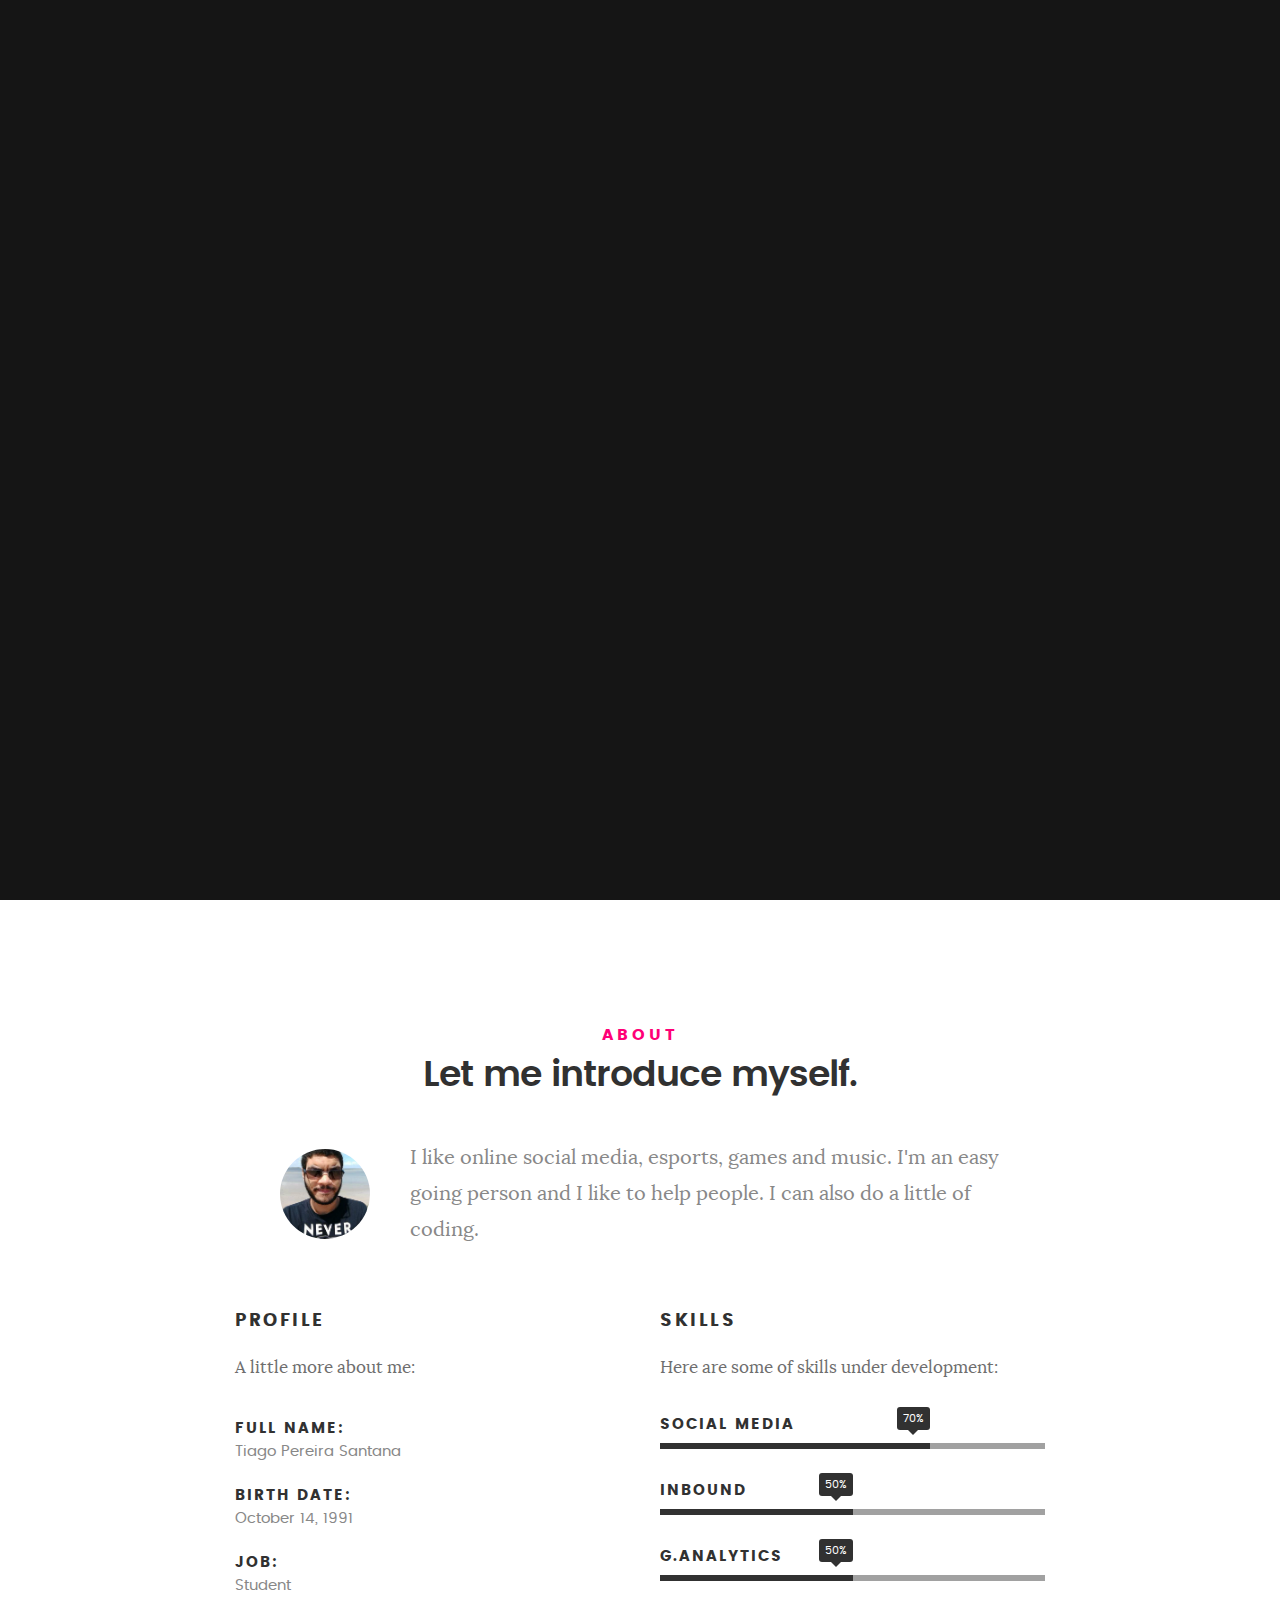
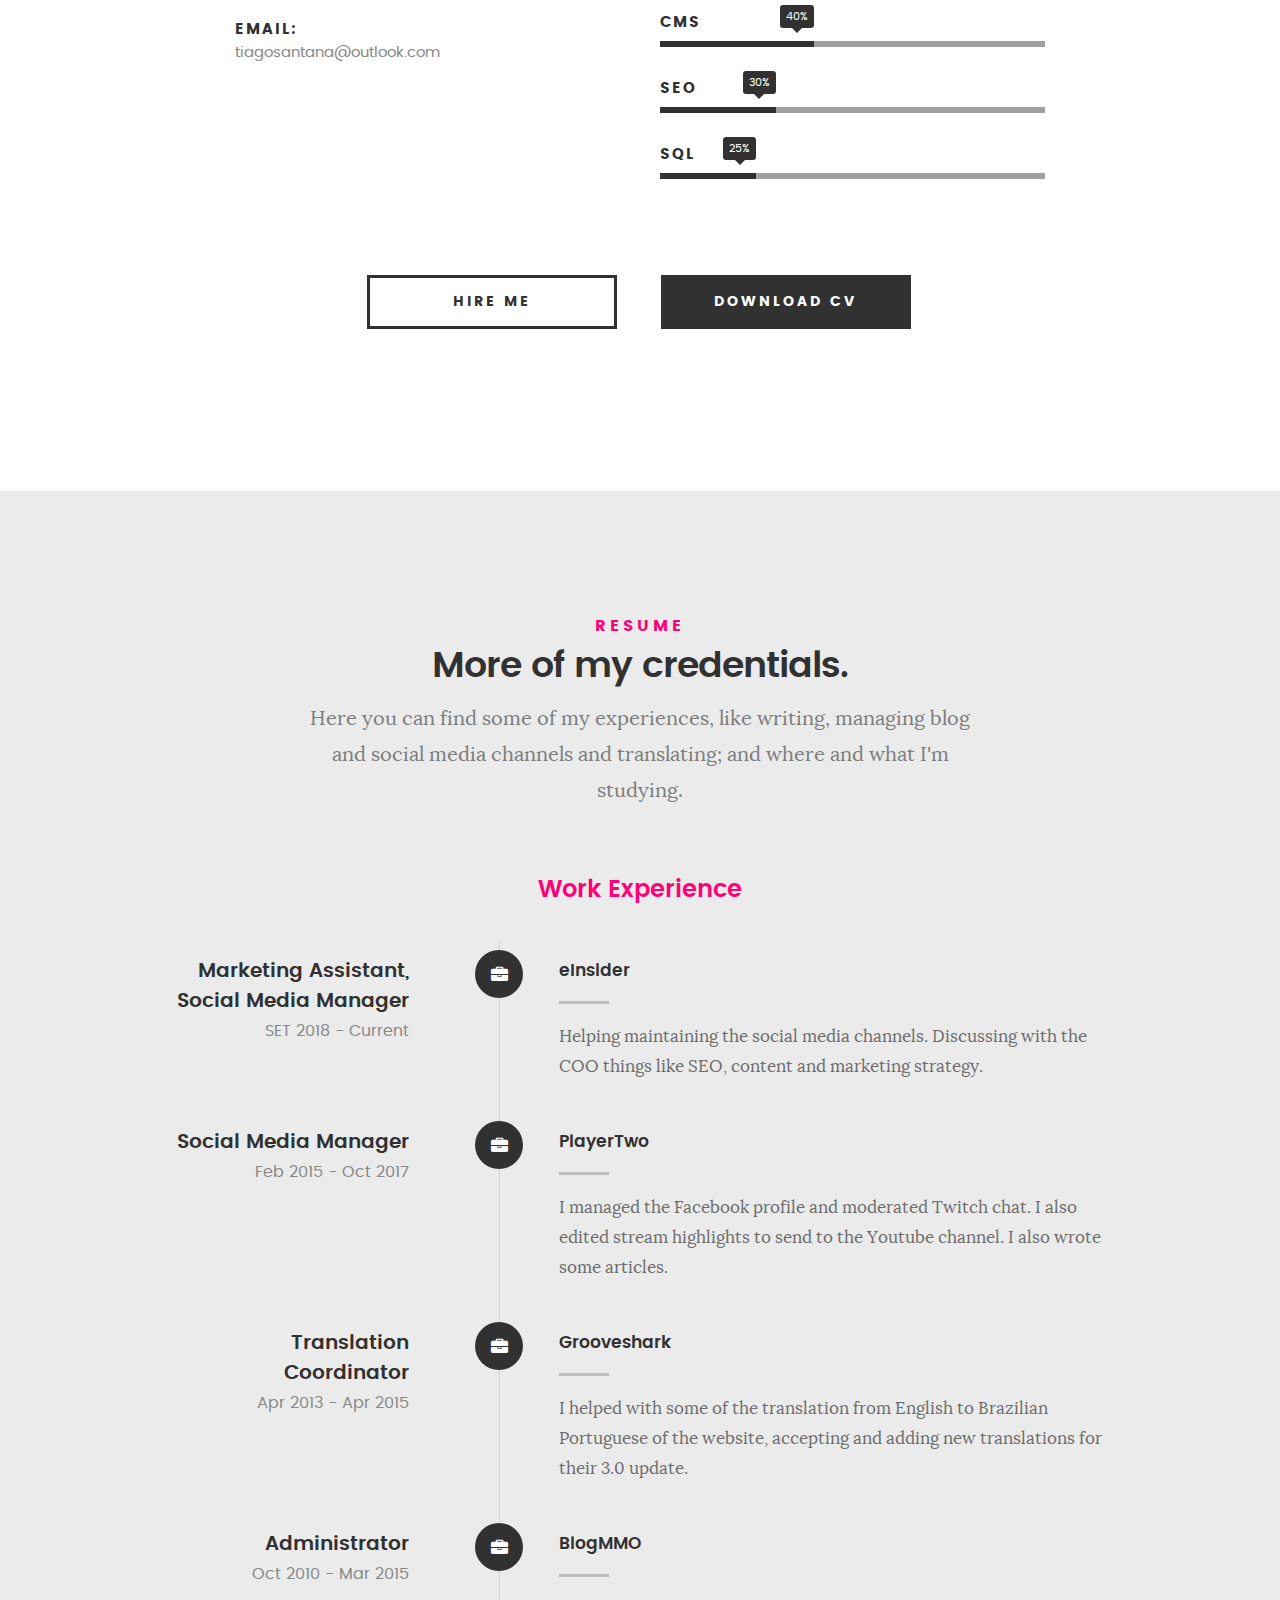
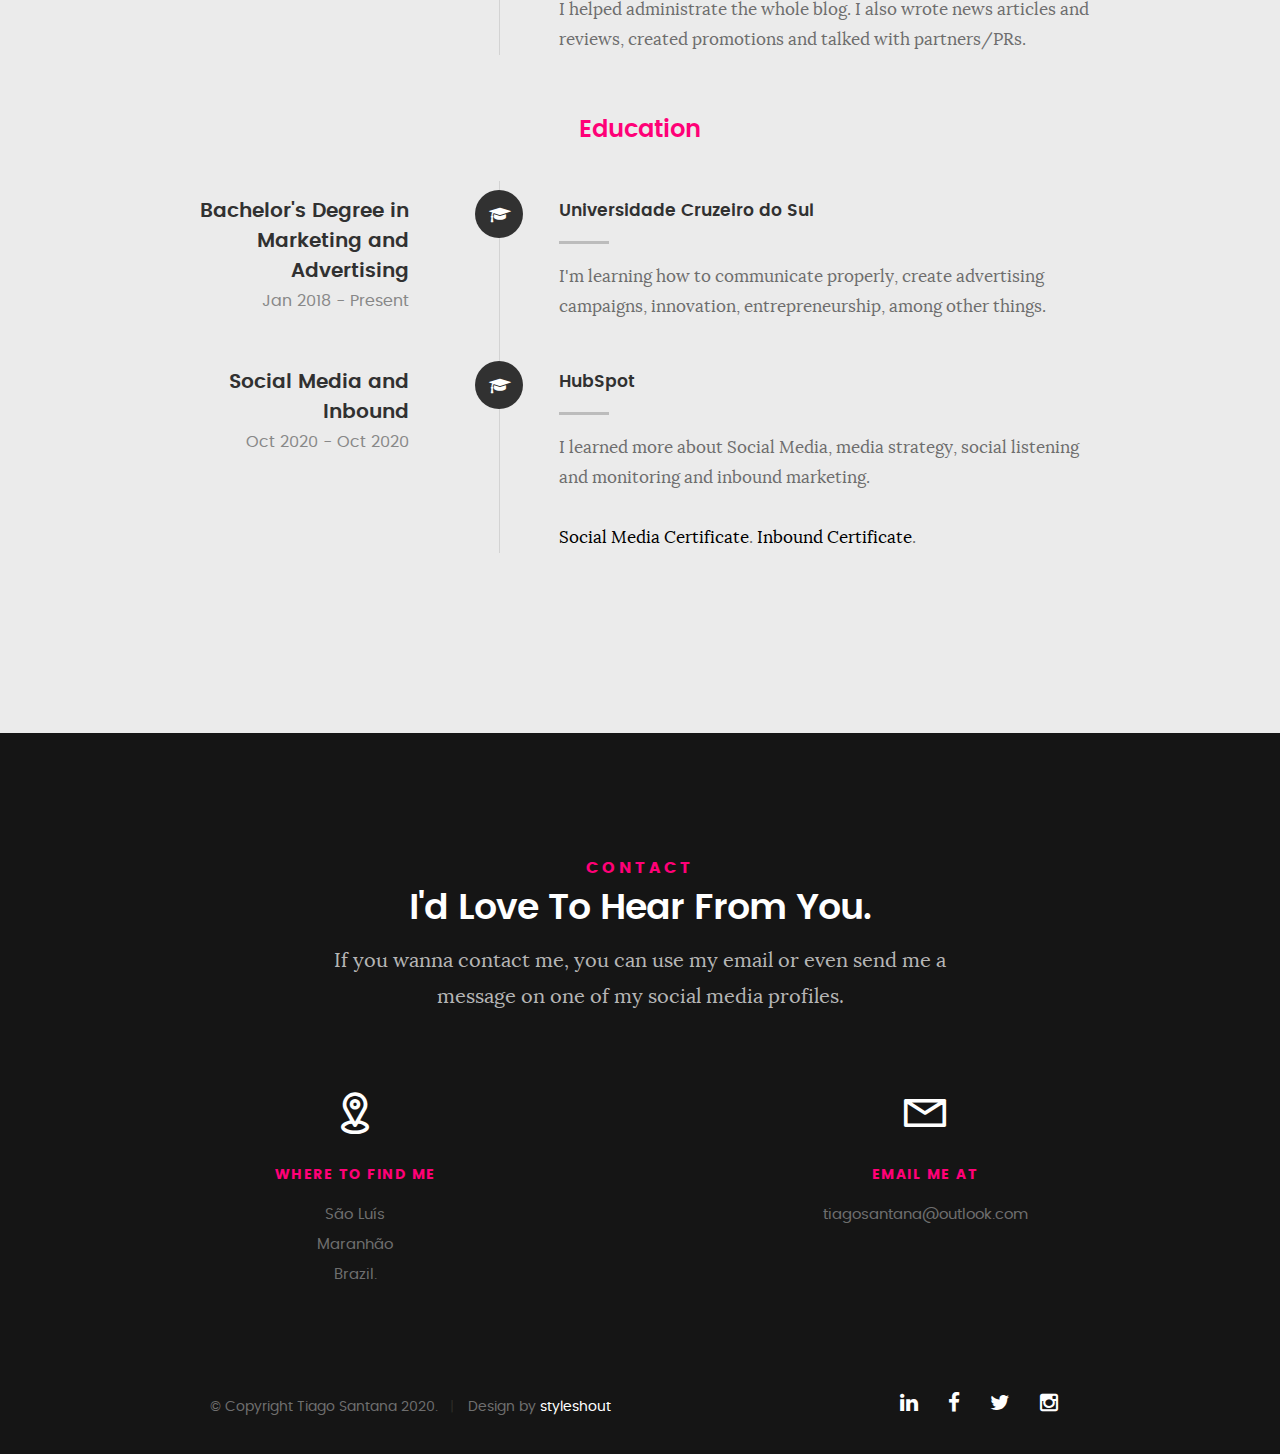
==== commit 4104e5a6: "Small typo fix" ====
--- a/index.html
+++ b/index.html
@@ -338,7 +338,7 @@
 
                         <div class="timeline-header">
                             <h3>Social Media and Inbound</h3>
-                            <p>Oct 2020 - Nov 2022</p>
+                            <p>Oct 2020 - Oct 2020</p>
                         </div>
 
                         <div class="timeline-content">
